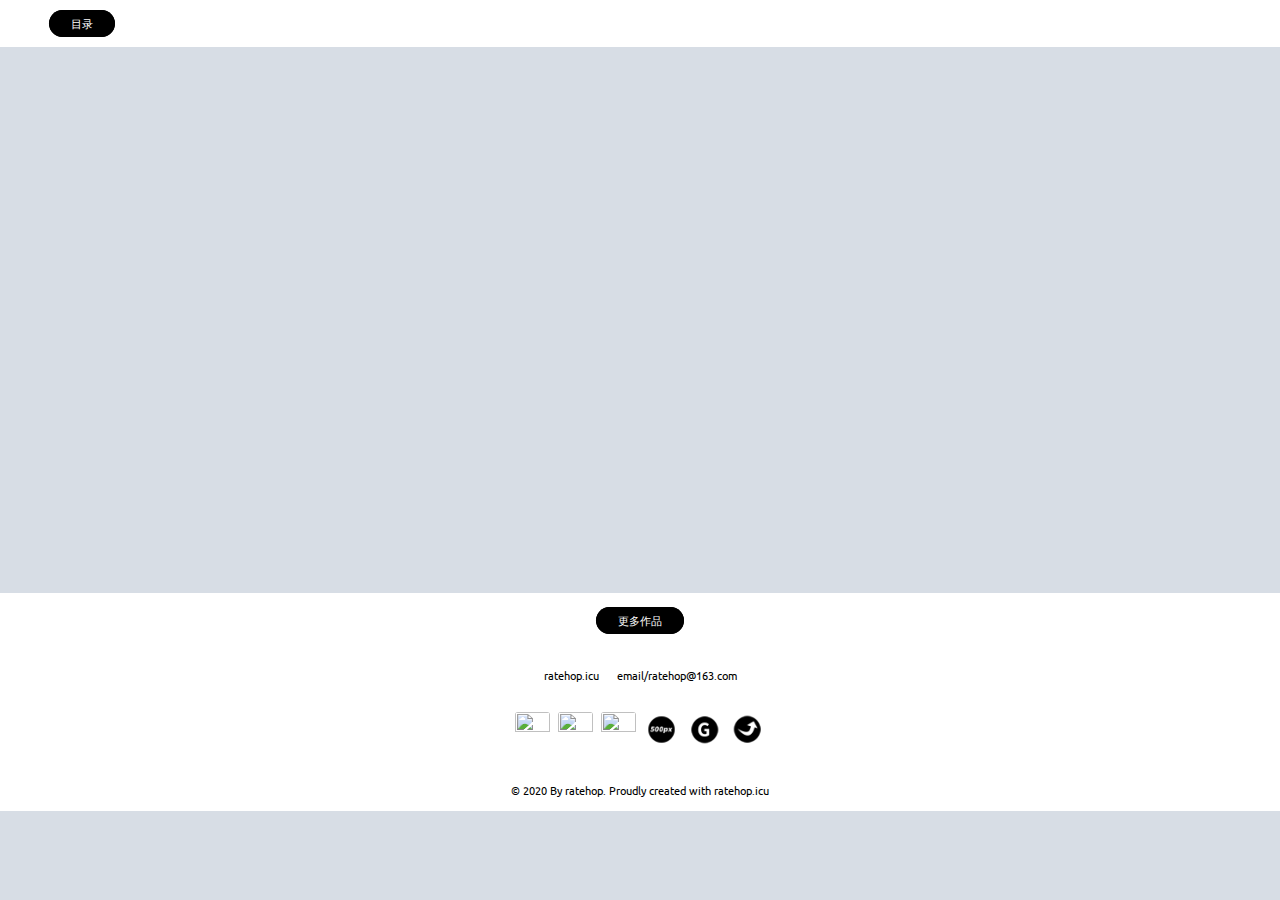
==== index.html @ 1c000b9e "SDA1" ====
<!DOCTYPE html><html xmlns="http://www.w3.org/1999/xhtml" xmlns:v="urn:schemas-microsoft-com:vml" xmlns:o="urn:schemas-microsoft-com:office:office"><head>
        <title>
          
        </title>
        <!--[if !mso]><!-- -->
        <meta http-equiv="X-UA-Compatible" content="IE=edge">
        <!--<![endif]-->
        <meta http-equiv="Content-Type" content="text/html; charset=UTF-8">
        <meta name="viewport" content="width=device-width, initial-scale=1">
        <style type="text/css">
          #outlook a { padding:0; }
          .ReadMsgBody { width:100%; }
          .ExternalClass { width:100%; }
          .ExternalClass * { line-height:100%; }
          body { margin:0;padding:0;-webkit-text-size-adjust:100%;-ms-text-size-adjust:100%; }
          table, td { border-collapse:collapse;mso-table-lspace:0pt;mso-table-rspace:0pt; }
          img { border:0;height:auto;line-height:100%; outline:none;text-decoration:none;-ms-interpolation-mode:bicubic; }
          p { display:block;margin:13px 0; }
        </style>
        <!--[if !mso]><!-->
        <style type="text/css">
          @media only screen and (max-width:480px) {
            @-ms-viewport { width:320px; }
            @viewport { width:320px; }
          }
        </style>
        <!--<![endif]-->
        <!--[if mso]>
        <xml>
        <o:OfficeDocumentSettings>
          <o:AllowPNG/>
          <o:PixelsPerInch>96</o:PixelsPerInch>
        </o:OfficeDocumentSettings>
        </xml>
        <![endif]-->
        <!--[if lte mso 11]>
        <style type="text/css">
          .outlook-group-fix { width:100% !important; }
        </style>
        <![endif]-->
        
      <!--[if !mso]><!-->
        <link href="https://fonts.googleapis.com/css?family=Ubuntu:300,400,500,700" rel="stylesheet" type="text/css">
        <style type="text/css">
          @import url(https://fonts.googleapis.com/css?family=Ubuntu:300,400,500,700);
        </style>
      <!--<![endif]-->

    
        
    <style type="text/css">
      @media only screen and (min-width:480px) {
        .mj-column-per-100 { width:100% !important; max-width: 100%; }
      }
    </style>
    
  
        <style type="text/css">
        
        
        </style>
        <style type="text/css">.hide_on_mobile { display: none !important;} 
        @media only screen and (min-width: 480px) { .hide_on_mobile { display: block !important;} }
        .hide_section_on_mobile { display: none !important;} 
        @media only screen and (min-width: 480px) { .hide_section_on_mobile { display: table !important;} }
        .hide_on_desktop { display: block !important;} 
        @media only screen and (min-width: 480px) { .hide_on_desktop { display: none !important;} }
        .hide_section_on_desktop { display: table !important;} 
        @media only screen and (min-width: 480px) { .hide_section_on_desktop { display: none !important;} }
        [owa] .mj-column-per-100 {
            width: 100%!important;
          }
          [owa] .mj-column-per-50 {
            width: 50%!important;
          }
          [owa] .mj-column-per-33 {
            width: 33.333333333333336%!important;
          }
          p {
              margin: 0px;
          }
          @media only print and (min-width:480px) {
            .mj-column-per-100 { width:100%!important; }
            .mj-column-per-40 { width:40%!important; }
            .mj-column-per-60 { width:60%!important; }
            .mj-column-per-50 { width: 50%!important; }
            mj-column-per-33 { width: 33.333333333333336%!important; }
            }</style>
        
      </head>
      <body style="background-color:#d7dde5;">
        
        
      <div style="background-color:#d7dde5;">
        
      <table align="center" border="0" cellpadding="0" cellspacing="0" role="presentation" style="background:#FFFFFF;background-color:#FFFFFF;width:100%;">
        <tbody>
          <tr>
            <td>
              
        
      <!--[if mso | IE]>
      <table
         align="center" border="0" cellpadding="0" cellspacing="0" class="" style="width:1200px;" width="1200"
      >
        <tr>
          <td style="line-height:0px;font-size:0px;mso-line-height-rule:exactly;">
      <![endif]-->
    
        
      <div style="Margin:0px auto;max-width:1200px;">
        
        <table align="center" border="0" cellpadding="0" cellspacing="0" role="presentation" style="width:100%;">
          <tbody>
            <tr>
              <td style="border:0px #000000 solid;direction:ltr;font-size:0px;padding:1px 0px 1px 0px;text-align:center;vertical-align:top;">
                <!--[if mso | IE]>
                  <table role="presentation" border="0" cellpadding="0" cellspacing="0">
                
        <tr>
      
            <td
               class="" style="vertical-align:top;width:1200px;"
            >
          <![endif]-->
            
      <div class="mj-column-per-100 outlook-group-fix" style="font-size:13px;text-align:left;direction:ltr;display:inline-block;vertical-align:top;width:100%;">
        
      <table border="0" cellpadding="0" cellspacing="0" role="presentation" width="100%">
        <tbody>
          <tr>
            <td style="border-radius:30px;vertical-align:top;padding:9px 9px 9px 9px;">
              
      <table border="0" cellpadding="0" cellspacing="0" role="presentation" style width="100%">
        
            <tbody><tr>
              <td align="left" vertical-align="middle" style="font-size:0px;padding:0px;word-break:break-word;">
                
      <table border="0" cellpadding="0" cellspacing="0" role="presentation" style="border-collapse:separate;width:auto;line-height:100%;">
        <tbody><tr>
          <td align="center" bgcolor="#000000" role="presentation" style="border:0px #000 solid;border-radius:18px;cursor:auto;mso-padding-alt:8px 22px 8px 22px;background:#000000;" valign="middle">
            <a href="http://ratehop.icu/index2" style="display:inline-block;background:#000000;color:#ffffff;font-family:Ubuntu, Helvetica, Arial, sans-serif, Helvetica, Arial, sans-serif;font-size:11px;font-weight:normal;line-height:100%;Margin:0;text-decoration:none;text-transform:none;padding:8px 22px 8px 22px;mso-padding-alt:0px;border-radius:18px;" target="_blank">
              <div>&#x76EE;&#x5F55;</div>
            </a>
          </td>
        </tr>
      </tbody></table>
    
              </td>
            </tr>
          
      </tbody></table>
    
            </td>
          </tr>
        </tbody>
      </table>
    
      </div>
    
          <!--[if mso | IE]>
            </td>
          
        </tr>
      
                  </table>
                <![endif]-->
              </td>
            </tr>
          </tbody>
        </table>
        
      </div>
    
        
      <!--[if mso | IE]>
          </td>
        </tr>
      </table>
      <![endif]-->
    
      
            </td>
          </tr>
        </tbody>
      </table>
    
      <table align="center" background="./images/DSC02423.jpg" border="0" cellpadding="0" cellspacing="0" role="presentation" style="background:url(https://storage.googleapis.com/topolio16590/plugin-assets/6320/16590/DSC02423.jpg) top center / cover no-repeat;width:100%;">
        <tbody>
          <tr>
            <td>
              
      <!--[if mso | IE]>
        <v:rect  style="mso-width-percent:1000;" xmlns:v="urn:schemas-microsoft-com:vml" fill="true" stroke="false">
        <v:fill  origin="0.5, 0" position="0.5, 0" src="https://storage.googleapis.com/topolio16590/plugin-assets/6320/16590/DSC02423.jpg" type="tile" />
        <v:textbox style="mso-fit-shape-to-text:true" inset="0,0,0,0">
      
      <table
         align="center" border="0" cellpadding="0" cellspacing="0" class="" style="width:1200px;" width="1200"
      >
        <tr>
          <td style="line-height:0px;font-size:0px;mso-line-height-rule:exactly;">
      <![endif]-->
    
        
      <div style="Margin:0px auto;max-width:1200px;">
        <div style="line-height:0;font-size:0;">
        <table align="center" border="0" cellpadding="0" cellspacing="0" role="presentation" style="width:100%;">
          <tbody>
            <tr>
              <td style="direction:ltr;font-size:0px;padding:1px 0px 1px 0px;text-align:center;vertical-align:middle;">
                <!--[if mso | IE]>
                  <table role="presentation" border="0" cellpadding="0" cellspacing="0">
                
        <tr>
      
            <td
               class="" style="vertical-align:middle;width:1200px;"
            >
          <![endif]-->
            
      <div class="mj-column-per-100 outlook-group-fix" style="font-size:13px;text-align:left;direction:ltr;display:inline-block;vertical-align:middle;width:100%;">
        
      <table border="0" cellpadding="0" cellspacing="0" role="presentation" style="vertical-align:middle;" width="100%">
        
            <tbody><tr>
              <td align="center" style="font-size:0px;padding:0px 0px 0px 0px;word-break:break-word;">
                
      <div style="font-family:Ubuntu, Helvetica, Arial, sans-serif;font-size:14px;line-height:1.5;text-align:center;color:#45474e;">
        <h1 style="line-height: 100%;"></h1>

<p></p>
      </div>
    
              </td>
            </tr>
          
            <tr>
              <td style="font-size:0px;word-break:break-word;">
                
      
    <!--[if mso | IE]>
    
        <table role="presentation" border="0" cellpadding="0" cellspacing="0"><tr><td height="50" style="vertical-align:top;height:50px;">
      
    <![endif]-->
  
      <div style="height:50px;">
        &#xA0;
      </div>
      
    <!--[if mso | IE]>
    
        </td></tr></table>
      
    <![endif]-->
  
    
              </td>
            </tr>
          
            <tr>
              <td style="font-size:0px;word-break:break-word;">
                
      
    <!--[if mso | IE]>
    
        <table role="presentation" border="0" cellpadding="0" cellspacing="0"><tr><td height="50" style="vertical-align:top;height:50px;">
      
    <![endif]-->
  
      <div style="height:50px;">
        &#xA0;
      </div>
      
    <!--[if mso | IE]>
    
        </td></tr></table>
      
    <![endif]-->
  
    
              </td>
            </tr>
          
            <tr>
              <td style="font-size:0px;word-break:break-word;">
                
      
    <!--[if mso | IE]>
    
        <table role="presentation" border="0" cellpadding="0" cellspacing="0"><tr><td height="100" style="vertical-align:top;height:100px;">
      
    <![endif]-->
  
      <div style="height:100px;">
        &#xA0;
      </div>
      
    <!--[if mso | IE]>
    
        </td></tr></table>
      
    <![endif]-->
  
    
              </td>
            </tr>
          
            <tr>
              <td style="font-size:0px;word-break:break-word;">
                
      
    <!--[if mso | IE]>
    
        <table role="presentation" border="0" cellpadding="0" cellspacing="0"><tr><td height="100" style="vertical-align:top;height:100px;">
      
    <![endif]-->
  
      <div style="height:100px;">
        &#xA0;
      </div>
      
    <!--[if mso | IE]>
    
        </td></tr></table>
      
    <![endif]-->
  
    
              </td>
            </tr>
          
            <tr>
              <td style="font-size:0px;word-break:break-word;">
                
      
    <!--[if mso | IE]>
    
        <table role="presentation" border="0" cellpadding="0" cellspacing="0"><tr><td height="75" style="vertical-align:top;height:75px;">
      
    <![endif]-->
  
      <div style="height:75px;">
        &#xA0;
      </div>
      
    <!--[if mso | IE]>
    
        </td></tr></table>
      
    <![endif]-->
  
    
              </td>
            </tr>
          
            <tr>
              <td style="font-size:0px;word-break:break-word;">
                
      
    <!--[if mso | IE]>
    
        <table role="presentation" border="0" cellpadding="0" cellspacing="0"><tr><td height="100" style="vertical-align:top;height:100px;">
      
    <![endif]-->
  
      <div style="height:100px;">
        &#xA0;
      </div>
      
    <!--[if mso | IE]>
    
        </td></tr></table>
      
    <![endif]-->
  
    
              </td>
            </tr>
          
            <tr>
              <td style="font-size:0px;word-break:break-word;">
                
      
    <!--[if mso | IE]>
    
        <table role="presentation" border="0" cellpadding="0" cellspacing="0"><tr><td height="50" style="vertical-align:top;height:50px;">
      
    <![endif]-->
  
      <div style="height:50px;">
        &#xA0;
      </div>
      
    <!--[if mso | IE]>
    
        </td></tr></table>
      
    <![endif]-->
  
    
              </td>
            </tr>
          
      </tbody></table>
    
      </div>
    
          <!--[if mso | IE]>
            </td>
          
        </tr>
      
                  </table>
                <![endif]-->
              </td>
            </tr>
          </tbody>
        </table>
        </div>
      </div>
    
        
      <!--[if mso | IE]>
          </td>
        </tr>
      </table>
      
        </v:textbox>
      </v:rect>
    <![endif]-->
    
            </td>
          </tr>
        </tbody>
      </table>
    
      <table align="center" border="0" cellpadding="0" cellspacing="0" role="presentation" style="background:#FFFFFF;background-color:#FFFFFF;width:100%;">
        <tbody>
          <tr>
            <td>
              
        
      <!--[if mso | IE]>
      <table
         align="center" border="0" cellpadding="0" cellspacing="0" class="" style="width:1200px;" width="1200"
      >
        <tr>
          <td style="line-height:0px;font-size:0px;mso-line-height-rule:exactly;">
      <![endif]-->
    
        
      <div style="Margin:0px auto;max-width:1200px;">
        
        <table align="center" border="0" cellpadding="0" cellspacing="0" role="presentation" style="width:100%;">
          <tbody>
            <tr>
              <td style="direction:ltr;font-size:0px;padding:9px 0px 9px 0px;text-align:center;vertical-align:top;">
                <!--[if mso | IE]>
                  <table role="presentation" border="0" cellpadding="0" cellspacing="0">
                
        <tr>
      
            <td
               class="" style="vertical-align:top;width:1200px;"
            >
          <![endif]-->
            
      <div class="mj-column-per-100 outlook-group-fix" style="font-size:13px;text-align:left;direction:ltr;display:inline-block;vertical-align:top;width:100%;">
        
      <table border="0" cellpadding="0" cellspacing="0" role="presentation" style="vertical-align:top;" width="100%">
        
            <tbody><tr>
              <td style="font-size:0px;word-break:break-word;">
                
      
    <!--[if mso | IE]>
    
        <table role="presentation" border="0" cellpadding="0" cellspacing="0"><tr><td height="5" style="vertical-align:top;height:5px;">
      
    <![endif]-->
  
      <div style="height:5px;">
        &#xA0;
      </div>
      
    <!--[if mso | IE]>
    
        </td></tr></table>
      
    <![endif]-->
  
    
              </td>
            </tr>
          
            <tr>
              <td align="center" vertical-align="middle" style="font-size:0px;padding:0px;word-break:break-word;">
                
      <table border="0" cellpadding="0" cellspacing="0" role="presentation" style="border-collapse:separate;line-height:100%;">
        <tbody><tr>
          <td align="center" bgcolor="#000000" role="presentation" style="border:0px solid #000;border-radius:24px;cursor:auto;mso-padding-alt:8px 22px 8px 22px;background:#000000;" valign="middle">
            <a href="http://ratehop.icu/index3" style="display:inline-block;background:#000000;color:#ffffff;font-family:Ubuntu, Helvetica, Arial, sans-serif, Helvetica, Arial, sans-serif;font-size:11px;font-weight:normal;line-height:100%;Margin:0;text-decoration:none;text-transform:none;padding:8px 22px 8px 22px;mso-padding-alt:0px;border-radius:24px;" target="_blank">
              <div>&#x66F4;&#x591A;&#x4F5C;&#x54C1;</div>
            </a>
          </td>
        </tr>
      </tbody></table>
    
              </td>
            </tr>
          
      </tbody></table>
    
      </div>
    
          <!--[if mso | IE]>
            </td>
          
        </tr>
      
                  </table>
                <![endif]-->
              </td>
            </tr>
          </tbody>
        </table>
        
      </div>
    
        
      <!--[if mso | IE]>
          </td>
        </tr>
      </table>
      <![endif]-->
    
      
            </td>
          </tr>
        </tbody>
      </table>
    
      <table align="center" border="0" cellpadding="0" cellspacing="0" role="presentation" style="background:#FFFFFF;background-color:#FFFFFF;width:100%;">
        <tbody>
          <tr>
            <td>
              
        
      <!--[if mso | IE]>
      <table
         align="center" border="0" cellpadding="0" cellspacing="0" class="" style="width:1200px;" width="1200"
      >
        <tr>
          <td style="line-height:0px;font-size:0px;mso-line-height-rule:exactly;">
      <![endif]-->
    
        
      <div style="Margin:0px auto;max-width:1200px;">
        
        <table align="center" border="0" cellpadding="0" cellspacing="0" role="presentation" style="width:100%;">
          <tbody>
            <tr>
              <td style="direction:ltr;font-size:0px;padding:9px 0px 9px 0px;text-align:center;vertical-align:top;">
                <!--[if mso | IE]>
                  <table role="presentation" border="0" cellpadding="0" cellspacing="0">
                
        <tr>
      
            <td
               class="" style="vertical-align:top;width:1200px;"
            >
          <![endif]-->
            
      <div class="mj-column-per-100 outlook-group-fix" style="font-size:13px;text-align:left;direction:ltr;display:inline-block;vertical-align:top;width:100%;">
        
      <table border="0" cellpadding="0" cellspacing="0" role="presentation" style="vertical-align:top;" width="100%">
        
            <tbody><tr>
              <td align="left" style="font-size:0px;padding:15px 15px 15px 15px;word-break:break-word;">
                
      <div style="font-family:Ubuntu, Helvetica, Arial, sans-serif;font-size:11px;line-height:1.5;text-align:left;color:#000000;">
        <p style="text-align: center;">ratehop.icu &#xA0; &#xA0; &#xA0;email/ratehop@163.com</p>
      </div>
    
              </td>
            </tr>
          
            <tr>
              <td align="center" style="font-size:0px;padding:10px 10px 10px 10px;word-break:break-word;">
                
      
     <!--[if mso | IE]>
      <table
         align="center" border="0" cellpadding="0" cellspacing="0" role="presentation"
      >
        <tr>
      
              <td>
            <![endif]-->
              <table align="center" border="0" cellpadding="0" cellspacing="0" role="presentation" style="float:none;display:inline-table;">
                
      <tbody><tr>
        <td style="padding:4px;">
          <table border="0" cellpadding="0" cellspacing="0" role="presentation" style="background:transparent;border-radius:3px;width:35px;">
            <tbody><tr>
              <td style="font-size:0;height:35px;vertical-align:middle;width:35px;">
                <a href="https://www.facebook.com/sharer/sharer.php?u=https://www.facebook.com/profile.php?id=100007880193149" target="_blank">
                    <img height="35" src="https://s3-eu-west-1.amazonaws.com/ecomail-assets/editor/social-icos/ikony-black/simpleblack/facebook.png" style="border-radius:3px;display:block;" width="35">
                  </a>
                </td>
              </tr>
          </tbody></table>
        </td>
        
      </tr>
    
              </tbody></table>
            <!--[if mso | IE]>
              </td>
            
              <td>
            <![endif]-->
              <table align="center" border="0" cellpadding="0" cellspacing="0" role="presentation" style="float:none;display:inline-table;">
                
      <tbody><tr>
        <td style="padding:4px;">
          <table border="0" cellpadding="0" cellspacing="0" role="presentation" style="background:transparent;border-radius:3px;width:35px;">
            <tbody><tr>
              <td style="font-size:0;height:35px;vertical-align:middle;width:35px;">
                <a href="https://twitter.com/home?status=https://twitter.com/ratehop" target="_blank">
                    <img height="35" src="https://s3-eu-west-1.amazonaws.com/ecomail-assets/editor/social-icos/ikony-black/simpleblack/twitter.png" style="border-radius:3px;display:block;" width="35">
                  </a>
                </td>
              </tr>
          </tbody></table>
        </td>
        
      </tr>
    
              </tbody></table>
            <!--[if mso | IE]>
              </td>
            
              <td>
            <![endif]-->
              <table align="center" border="0" cellpadding="0" cellspacing="0" role="presentation" style="float:none;display:inline-table;">
                
      <tbody><tr>
        <td style="padding:4px;">
          <table border="0" cellpadding="0" cellspacing="0" role="presentation" style="background:transparent;border-radius:3px;width:35px;">
            <tbody><tr>
              <td style="font-size:0;height:35px;vertical-align:middle;width:35px;">
                <a href="https://www.instagram.com/sm.ratehop/" target="_blank">
                    <img height="35" src="https://s3-eu-west-1.amazonaws.com/ecomail-assets/editor/social-icos/ikony-black/simpleblack/instagram.png" style="border-radius:3px;display:block;" width="35">
                  </a>
                </td>
              </tr>
          </tbody></table>
        </td>
        
      </tr>
    
              </tbody></table>
            <!--[if mso | IE]>
              </td>
            
              <td>
            <![endif]-->
              <table align="center" border="0" cellpadding="0" cellspacing="0" role="presentation" style="float:none;display:inline-table;">
                
      <tbody><tr>
        <td style="padding:4px;">
          <table border="0" cellpadding="0" cellspacing="0" role="presentation" style="background:transparent;border-radius:3px;width:35px;">
            <tbody><tr>
              <td style="font-size:0;height:35px;vertical-align:middle;width:35px;">
                <a href="https://500px.com.cn/ratehop" target="_blank">
                    <img height="35" src="./images/23png.png" style="border-radius:3px;display:block;" width="35">
                  </a>
                </td>
              </tr>
          </tbody></table>
        </td>
        
      </tr>
    
              </tbody></table>
            <!--[if mso | IE]>
              </td>
            
              <td>
            <![endif]-->
              <table align="center" border="0" cellpadding="0" cellspacing="0" role="presentation" style="float:none;display:inline-table;">
                
      <tbody><tr>
        <td style="padding:4px;">
          <table border="0" cellpadding="0" cellspacing="0" role="presentation" style="background:transparent;border-radius:3px;width:35px;">
            <tbody><tr>
              <td style="font-size:0;height:35px;vertical-align:middle;width:35px;">
                <a href="http://ratehop.icu/index4" target="_blank">
                    <img height="35" src="./images/1232323.png" style="border-radius:3px;display:block;" width="35">
                  </a>
                </td>
              </tr>
          </tbody></table>
        </td>
        
      </tr>
    
              </tbody></table>
            <!--[if mso | IE]>
              </td>
            
              <td>
            <![endif]-->
              <table align="center" border="0" cellpadding="0" cellspacing="0" role="presentation" style="float:none;display:inline-table;">
                
      <tbody><tr>
        <td style="padding:4px;">
          <table border="0" cellpadding="0" cellspacing="0" role="presentation" style="background:transparent;border-radius:3px;width:35px;">
            <tbody><tr>
              <td style="font-size:0;height:35px;vertical-align:middle;width:35px;">
                <a href="http://ratehop.icu" target="_blank">
                    <img height="35" src="./images/fast1.png" style="border-radius:3px;display:block;" width="35">
                  </a>
                </td>
              </tr>
          </tbody></table>
        </td>
        
      </tr>
    
              </tbody></table>
            <!--[if mso | IE]>
              </td>
            
          </tr>
        </table>
      <![endif]-->
    
    
              </td>
            </tr>
          
      </tbody></table>
    
      </div>
    
          <!--[if mso | IE]>
            </td>
          
        </tr>
      
                  </table>
                <![endif]-->
              </td>
            </tr>
          </tbody>
        </table>
        
      </div>
    
        
      <!--[if mso | IE]>
          </td>
        </tr>
      </table>
      <![endif]-->
    
      
            </td>
          </tr>
        </tbody>
      </table>
    
      <table align="center" border="0" cellpadding="0" cellspacing="0" role="presentation" style="background:#FFFFFF;background-color:#FFFFFF;width:100%;">
        <tbody>
          <tr>
            <td>
              
        
      <!--[if mso | IE]>
      <table
         align="center" border="0" cellpadding="0" cellspacing="0" class="" style="width:1200px;" width="1200"
      >
        <tr>
          <td style="line-height:0px;font-size:0px;mso-line-height-rule:exactly;">
      <![endif]-->
    
        
      <div style="Margin:0px auto;max-width:1200px;">
        
        <table align="center" border="0" cellpadding="0" cellspacing="0" role="presentation" style="width:100%;">
          <tbody>
            <tr>
              <td style="direction:ltr;font-size:0px;padding:0px 0px 0px 0px;text-align:center;vertical-align:top;">
                <!--[if mso | IE]>
                  <table role="presentation" border="0" cellpadding="0" cellspacing="0">
                
        <tr>
      
            <td
               class="" style="vertical-align:middle;width:1200px;"
            >
          <![endif]-->
            
      <div class="mj-column-per-100 outlook-group-fix" style="font-size:13px;text-align:left;direction:ltr;display:inline-block;vertical-align:middle;width:100%;">
        
      <table border="0" cellpadding="0" cellspacing="0" role="presentation" style="vertical-align:middle;" width="100%">
        
            <tbody><tr>
              <td align="center" style="font-size:0px;padding:12px 0px 12px 0px;word-break:break-word;">
                
      <div style="font-family:Ubuntu, Helvetica, Arial, sans-serif;font-size:11px;line-height:1.5;text-align:center;color:#000000;">
        <p style="font-size: 11px;">&#xA9; 2020 By ratehop. Proudly created with ratehop.icu</p>
      </div>
    
              </td>
            </tr>
          
      </tbody></table>
    
      </div>
    
          <!--[if mso | IE]>
            </td>
          
        </tr>
      
                  </table>
                <![endif]-->
              </td>
            </tr>
          </tbody>
        </table>
        
      </div>
    
        
      <!--[if mso | IE]>
          </td>
        </tr>
      </table>
      <![endif]-->
    
      
            </td>
          </tr>
        </tbody>
      </table>
    
      </div>
    
      
    
  </body></html>
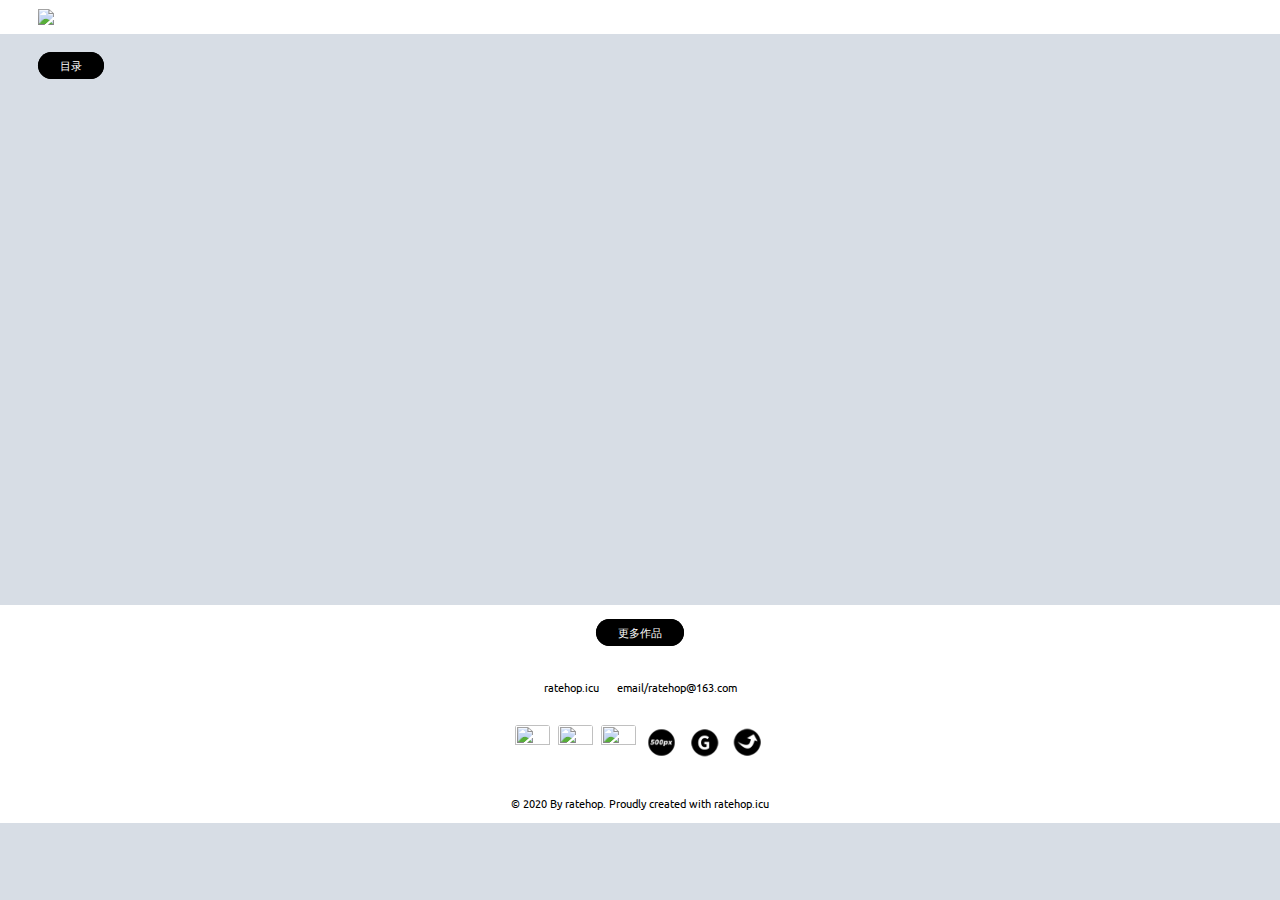
==== commit e6b2ea22: "3345" ====
--- a/index.html
+++ b/index.html
@@ -58,6 +58,12 @@
         <style type="text/css">
         
         
+
+    @media only screen and (max-width:480px) {
+      table.full-width-mobile { width: 100% !important; }
+      td.full-width-mobile { width: auto !important; }
+    }
+  
         </style>
         <style type="text/css">.hide_on_mobile { display: none !important;} 
         @media only screen and (min-width: 480px) { .hide_on_mobile { display: block !important;} }
@@ -101,60 +107,56 @@
         
       <!--[if mso | IE]>
       <table
-         align="center" border="0" cellpadding="0" cellspacing="0" class="" style="width:1200px;" width="1200"
+         align="center" border="0" cellpadding="0" cellspacing="0" class="" style="width:1205px;" width="1205"
       >
         <tr>
           <td style="line-height:0px;font-size:0px;mso-line-height-rule:exactly;">
       <![endif]-->
     
         
-      <div style="Margin:0px auto;max-width:1200px;">
+      <div style="Margin:0px auto;max-width:1205px;">
         
         <table align="center" border="0" cellpadding="0" cellspacing="0" role="presentation" style="width:100%;">
           <tbody>
             <tr>
-              <td style="border:0px #000000 solid;direction:ltr;font-size:0px;padding:1px 0px 1px 0px;text-align:center;vertical-align:top;">
+              <td style="direction:ltr;font-size:0px;padding:9px 0px 9px 0px;text-align:center;vertical-align:top;">
                 <!--[if mso | IE]>
                   <table role="presentation" border="0" cellpadding="0" cellspacing="0">
                 
         <tr>
       
             <td
-               class="" style="vertical-align:top;width:1200px;"
+               class="" style="vertical-align:top;width:1205px;"
             >
           <![endif]-->
             
       <div class="mj-column-per-100 outlook-group-fix" style="font-size:13px;text-align:left;direction:ltr;display:inline-block;vertical-align:top;width:100%;">
         
-      <table border="0" cellpadding="0" cellspacing="0" role="presentation" width="100%">
+      <table border="0" cellpadding="0" cellspacing="0" role="presentation" style="vertical-align:top;" width="100%">
+        
+            <tbody><tr>
+              <td align="left" style="font-size:0px;padding:0px;word-break:break-word;">
+                
+      <table border="0" cellpadding="0" cellspacing="0" role="presentation" style="border-collapse:collapse;border-spacing:0px;">
         <tbody>
           <tr>
-            <td style="border-radius:30px;vertical-align:top;padding:9px 9px 9px 9px;">
+            <td style="width:36px;">
               
-      <table border="0" cellpadding="0" cellspacing="0" role="presentation" style width="100%">
-        
-            <tbody><tr>
-              <td align="left" vertical-align="middle" style="font-size:0px;padding:0px;word-break:break-word;">
-                
-      <table border="0" cellpadding="0" cellspacing="0" role="presentation" style="border-collapse:separate;width:auto;line-height:100%;">
-        <tbody><tr>
-          <td align="center" bgcolor="#000000" role="presentation" style="border:0px #000 solid;border-radius:18px;cursor:auto;mso-padding-alt:8px 22px 8px 22px;background:#000000;" valign="middle">
-            <a href="http://ratehop.icu/index2" style="display:inline-block;background:#000000;color:#ffffff;font-family:Ubuntu, Helvetica, Arial, sans-serif, Helvetica, Arial, sans-serif;font-size:11px;font-weight:normal;line-height:100%;Margin:0;text-decoration:none;text-transform:none;padding:8px 22px 8px 22px;mso-padding-alt:0px;border-radius:18px;" target="_blank">
-              <div>&#x76EE;&#x5F55;</div>
-            </a>
-          </td>
-        </tr>
-      </tbody></table>
-    
-              </td>
-            </tr>
-          
-      </tbody></table>
-    
+        <a href="http://ratehop.icu/index5" target="_blank">
+          
+      <img height="auto" src="./images/logo%E6%91%84%E5%BD%B1.png" style="border:0;display:block;outline:none;text-decoration:none;height:auto;width:100%;font-size:13px;" width="36">
+    
+        </a>
+      
             </td>
           </tr>
         </tbody>
       </table>
+    
+              </td>
+            </tr>
+          
+      </tbody></table>
     
       </div>
     
@@ -196,14 +198,14 @@
         <v:textbox style="mso-fit-shape-to-text:true" inset="0,0,0,0">
       
       <table
-         align="center" border="0" cellpadding="0" cellspacing="0" class="" style="width:1200px;" width="1200"
+         align="center" border="0" cellpadding="0" cellspacing="0" class="" style="width:1205px;" width="1205"
       >
         <tr>
           <td style="line-height:0px;font-size:0px;mso-line-height-rule:exactly;">
       <![endif]-->
     
         
-      <div style="Margin:0px auto;max-width:1200px;">
+      <div style="Margin:0px auto;max-width:1205px;">
         <div style="line-height:0;font-size:0;">
         <table align="center" border="0" cellpadding="0" cellspacing="0" role="presentation" style="width:100%;">
           <tbody>
@@ -215,7 +217,7 @@
         <tr>
       
             <td
-               class="" style="vertical-align:middle;width:1200px;"
+               class="" style="vertical-align:middle;width:1205px;"
             >
           <![endif]-->
             
@@ -224,13 +226,41 @@
       <table border="0" cellpadding="0" cellspacing="0" role="presentation" style="vertical-align:middle;" width="100%">
         
             <tbody><tr>
-              <td align="center" style="font-size:0px;padding:0px 0px 0px 0px;word-break:break-word;">
-                
-      <div style="font-family:Ubuntu, Helvetica, Arial, sans-serif;font-size:14px;line-height:1.5;text-align:center;color:#45474e;">
-        <h1 style="line-height: 100%;"></h1>
-
-<p></p>
-      </div>
+              <td style="font-size:0px;word-break:break-word;">
+                
+      
+    <!--[if mso | IE]>
+    
+        <table role="presentation" border="0" cellpadding="0" cellspacing="0"><tr><td height="17" style="vertical-align:top;height:17px;">
+      
+    <![endif]-->
+  
+      <div style="height:17px;">
+        &#xA0;
+      </div>
+      
+    <!--[if mso | IE]>
+    
+        </td></tr></table>
+      
+    <![endif]-->
+  
+    
+              </td>
+            </tr>
+          
+            <tr>
+              <td align="left" vertical-align="middle" style="font-size:0px;padding:0px;word-break:break-word;">
+                
+      <table border="0" cellpadding="0" cellspacing="0" role="presentation" style="border-collapse:separate;width:auto;line-height:100%;">
+        <tbody><tr>
+          <td align="center" bgcolor="#000000" role="presentation" style="border:0px #000 solid;border-radius:18px;cursor:auto;mso-padding-alt:8px 22px 8px 22px;background:#000000;" valign="middle">
+            <a href="http://ratehop.icu/index2" style="display:inline-block;background:#000000;color:#FFFFFF;font-family:Ubuntu, Helvetica, Arial, sans-serif, Helvetica, Arial, sans-serif;font-size:11px;font-weight:normal;line-height:100%;Margin:0;text-decoration:none;text-transform:none;padding:8px 22px 8px 22px;mso-padding-alt:0px;border-radius:18px;" target="_blank">
+              <div>&#x76EE;&#x5F55;</div>
+            </a>
+          </td>
+        </tr>
+      </tbody></table>
     
               </td>
             </tr>
@@ -444,14 +474,14 @@
         
       <!--[if mso | IE]>
       <table
-         align="center" border="0" cellpadding="0" cellspacing="0" class="" style="width:1200px;" width="1200"
+         align="center" border="0" cellpadding="0" cellspacing="0" class="" style="width:1205px;" width="1205"
       >
         <tr>
           <td style="line-height:0px;font-size:0px;mso-line-height-rule:exactly;">
       <![endif]-->
     
         
-      <div style="Margin:0px auto;max-width:1200px;">
+      <div style="Margin:0px auto;max-width:1205px;">
         
         <table align="center" border="0" cellpadding="0" cellspacing="0" role="presentation" style="width:100%;">
           <tbody>
@@ -463,7 +493,7 @@
         <tr>
       
             <td
-               class="" style="vertical-align:top;width:1200px;"
+               class="" style="vertical-align:top;width:1205px;"
             >
           <![endif]-->
             
@@ -550,14 +580,14 @@
         
       <!--[if mso | IE]>
       <table
-         align="center" border="0" cellpadding="0" cellspacing="0" class="" style="width:1200px;" width="1200"
+         align="center" border="0" cellpadding="0" cellspacing="0" class="" style="width:1205px;" width="1205"
       >
         <tr>
           <td style="line-height:0px;font-size:0px;mso-line-height-rule:exactly;">
       <![endif]-->
     
         
-      <div style="Margin:0px auto;max-width:1200px;">
+      <div style="Margin:0px auto;max-width:1205px;">
         
         <table align="center" border="0" cellpadding="0" cellspacing="0" role="presentation" style="width:100%;">
           <tbody>
@@ -569,7 +599,7 @@
         <tr>
       
             <td
-               class="" style="vertical-align:top;width:1200px;"
+               class="" style="vertical-align:top;width:1205px;"
             >
           <![endif]-->
             
@@ -782,14 +812,14 @@
         
       <!--[if mso | IE]>
       <table
-         align="center" border="0" cellpadding="0" cellspacing="0" class="" style="width:1200px;" width="1200"
+         align="center" border="0" cellpadding="0" cellspacing="0" class="" style="width:1205px;" width="1205"
       >
         <tr>
           <td style="line-height:0px;font-size:0px;mso-line-height-rule:exactly;">
       <![endif]-->
     
         
-      <div style="Margin:0px auto;max-width:1200px;">
+      <div style="Margin:0px auto;max-width:1205px;">
         
         <table align="center" border="0" cellpadding="0" cellspacing="0" role="presentation" style="width:100%;">
           <tbody>
@@ -801,7 +831,7 @@
         <tr>
       
             <td
-               class="" style="vertical-align:middle;width:1200px;"
+               class="" style="vertical-align:middle;width:1205px;"
             >
           <![endif]-->
             
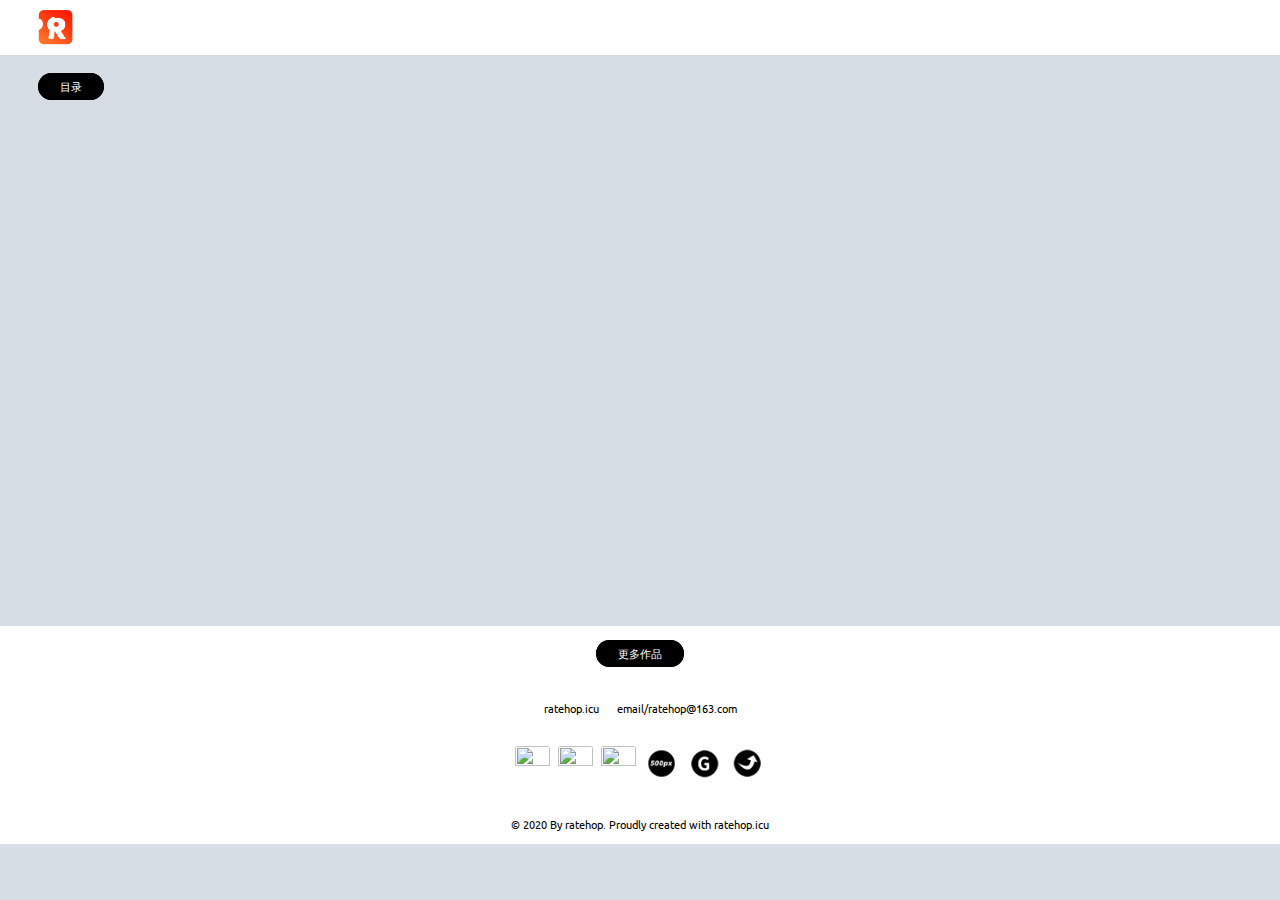
==== commit b17bab3b: "aaaaa" ====
--- a/index.html
+++ b/index.html
@@ -144,7 +144,7 @@
               
         <a href="http://ratehop.icu/index5" target="_blank">
           
-      <img height="auto" src="./images/logo%E6%91%84%E5%BD%B1.png" style="border:0;display:block;outline:none;text-decoration:none;height:auto;width:100%;font-size:13px;" width="36">
+      <img height="auto" src="./images/fuck1.png" style="border:0;display:block;outline:none;text-decoration:none;height:auto;width:100%;font-size:13px;" width="36">
     
         </a>
       
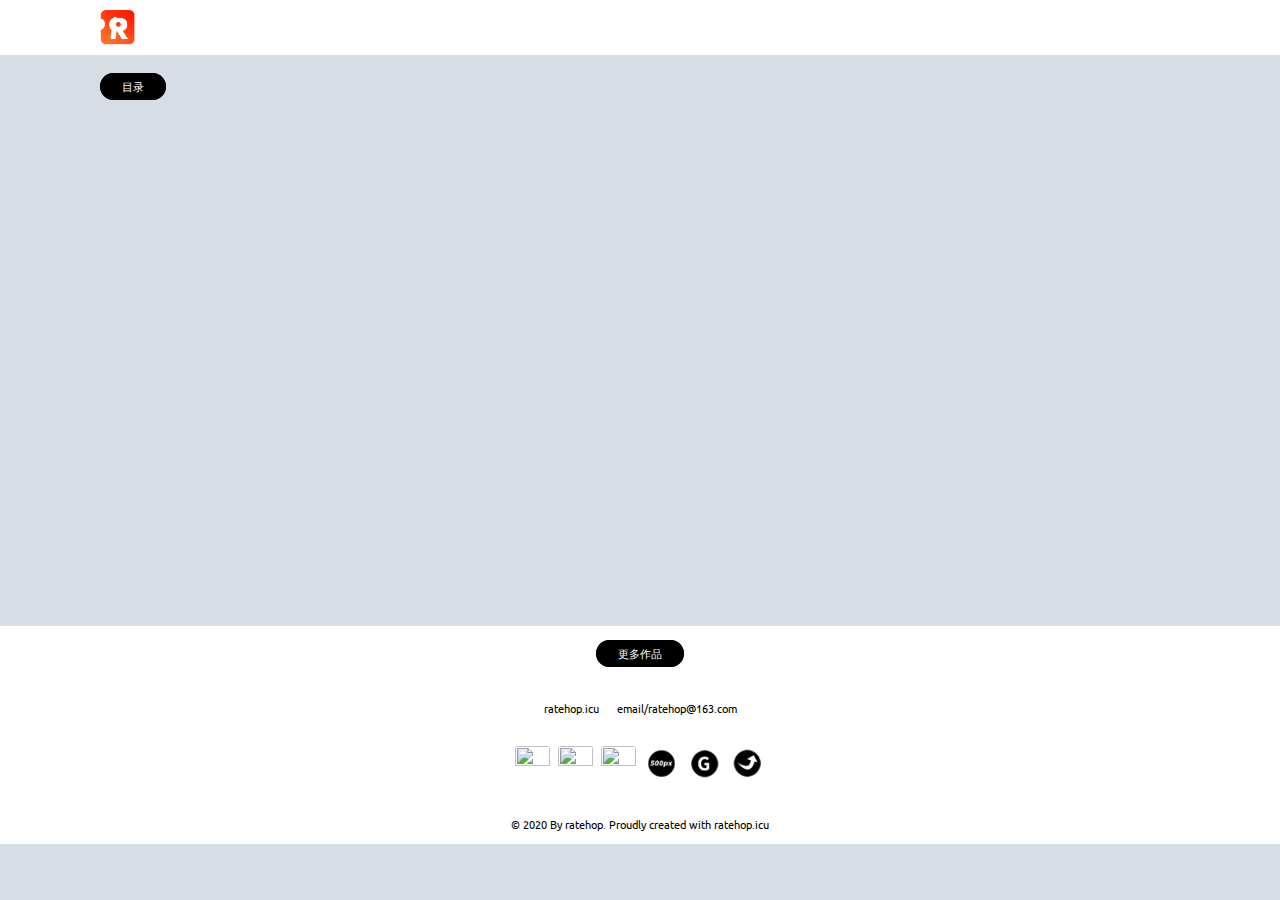
==== commit 433e987d: "123a" ====
--- a/index.html
+++ b/index.html
@@ -107,14 +107,14 @@
         
       <!--[if mso | IE]>
       <table
-         align="center" border="0" cellpadding="0" cellspacing="0" class="" style="width:1205px;" width="1205"
+         align="center" border="0" cellpadding="0" cellspacing="0" class="" style="width:1080px;" width="1080"
       >
         <tr>
           <td style="line-height:0px;font-size:0px;mso-line-height-rule:exactly;">
       <![endif]-->
     
         
-      <div style="Margin:0px auto;max-width:1205px;">
+      <div style="Margin:0px auto;max-width:1080px;">
         
         <table align="center" border="0" cellpadding="0" cellspacing="0" role="presentation" style="width:100%;">
           <tbody>
@@ -126,7 +126,7 @@
         <tr>
       
             <td
-               class="" style="vertical-align:top;width:1205px;"
+               class="" style="vertical-align:top;width:1080px;"
             >
           <![endif]-->
             
@@ -198,14 +198,14 @@
         <v:textbox style="mso-fit-shape-to-text:true" inset="0,0,0,0">
       
       <table
-         align="center" border="0" cellpadding="0" cellspacing="0" class="" style="width:1205px;" width="1205"
+         align="center" border="0" cellpadding="0" cellspacing="0" class="" style="width:1080px;" width="1080"
       >
         <tr>
           <td style="line-height:0px;font-size:0px;mso-line-height-rule:exactly;">
       <![endif]-->
     
         
-      <div style="Margin:0px auto;max-width:1205px;">
+      <div style="Margin:0px auto;max-width:1080px;">
         <div style="line-height:0;font-size:0;">
         <table align="center" border="0" cellpadding="0" cellspacing="0" role="presentation" style="width:100%;">
           <tbody>
@@ -217,7 +217,7 @@
         <tr>
       
             <td
-               class="" style="vertical-align:middle;width:1205px;"
+               class="" style="vertical-align:middle;width:1080px;"
             >
           <![endif]-->
             
@@ -474,14 +474,14 @@
         
       <!--[if mso | IE]>
       <table
-         align="center" border="0" cellpadding="0" cellspacing="0" class="" style="width:1205px;" width="1205"
+         align="center" border="0" cellpadding="0" cellspacing="0" class="" style="width:1080px;" width="1080"
       >
         <tr>
           <td style="line-height:0px;font-size:0px;mso-line-height-rule:exactly;">
       <![endif]-->
     
         
-      <div style="Margin:0px auto;max-width:1205px;">
+      <div style="Margin:0px auto;max-width:1080px;">
         
         <table align="center" border="0" cellpadding="0" cellspacing="0" role="presentation" style="width:100%;">
           <tbody>
@@ -493,7 +493,7 @@
         <tr>
       
             <td
-               class="" style="vertical-align:top;width:1205px;"
+               class="" style="vertical-align:top;width:1080px;"
             >
           <![endif]-->
             
@@ -580,14 +580,14 @@
         
       <!--[if mso | IE]>
       <table
-         align="center" border="0" cellpadding="0" cellspacing="0" class="" style="width:1205px;" width="1205"
+         align="center" border="0" cellpadding="0" cellspacing="0" class="" style="width:1080px;" width="1080"
       >
         <tr>
           <td style="line-height:0px;font-size:0px;mso-line-height-rule:exactly;">
       <![endif]-->
     
         
-      <div style="Margin:0px auto;max-width:1205px;">
+      <div style="Margin:0px auto;max-width:1080px;">
         
         <table align="center" border="0" cellpadding="0" cellspacing="0" role="presentation" style="width:100%;">
           <tbody>
@@ -599,7 +599,7 @@
         <tr>
       
             <td
-               class="" style="vertical-align:top;width:1205px;"
+               class="" style="vertical-align:top;width:1080px;"
             >
           <![endif]-->
             
@@ -812,14 +812,14 @@
         
       <!--[if mso | IE]>
       <table
-         align="center" border="0" cellpadding="0" cellspacing="0" class="" style="width:1205px;" width="1205"
+         align="center" border="0" cellpadding="0" cellspacing="0" class="" style="width:1080px;" width="1080"
       >
         <tr>
           <td style="line-height:0px;font-size:0px;mso-line-height-rule:exactly;">
       <![endif]-->
     
         
-      <div style="Margin:0px auto;max-width:1205px;">
+      <div style="Margin:0px auto;max-width:1080px;">
         
         <table align="center" border="0" cellpadding="0" cellspacing="0" role="presentation" style="width:100%;">
           <tbody>
@@ -831,7 +831,7 @@
         <tr>
       
             <td
-               class="" style="vertical-align:middle;width:1205px;"
+               class="" style="vertical-align:middle;width:1080px;"
             >
           <![endif]-->
             
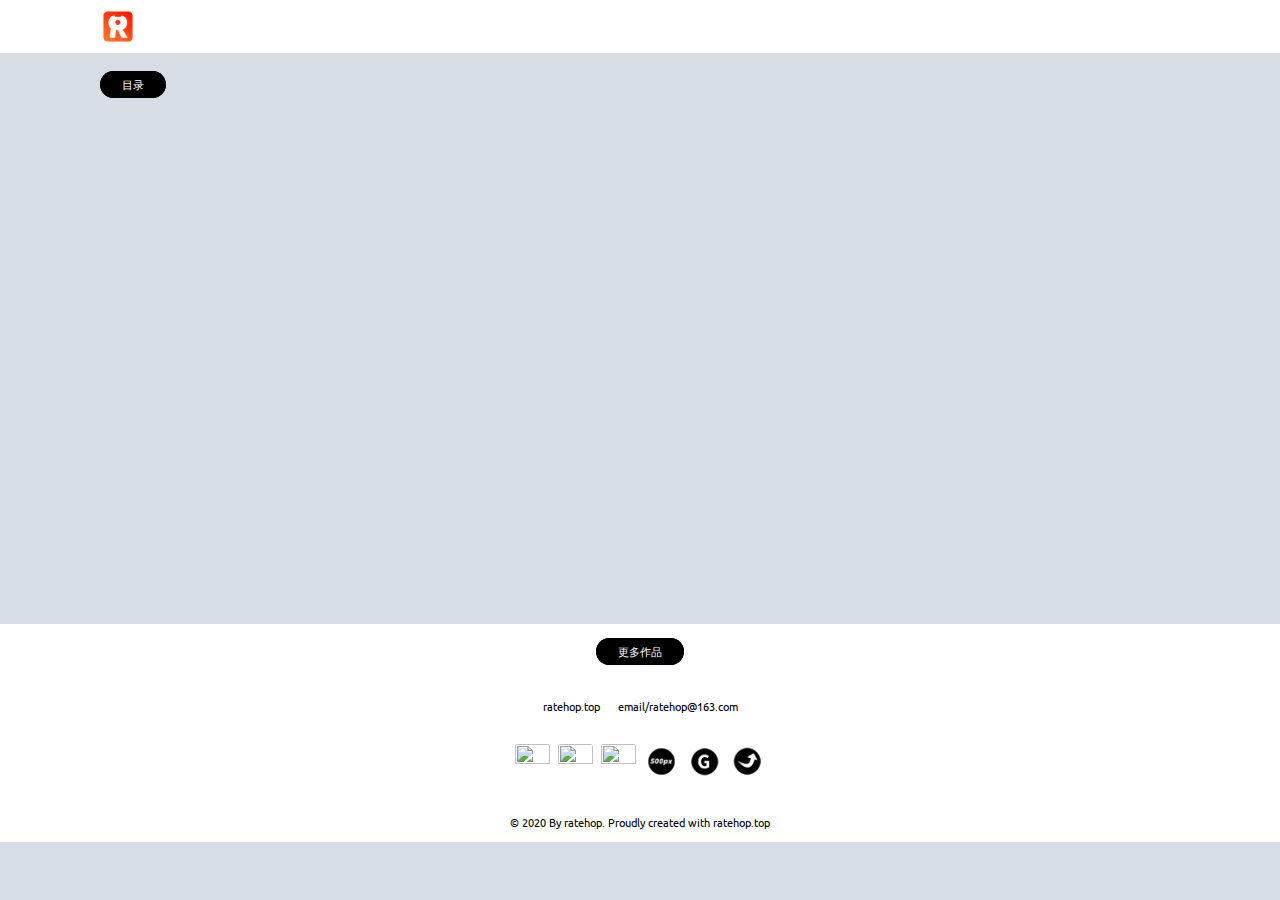
==== commit 3d9075df: "Update index.html" ====
--- a/index.html
+++ b/index.html
@@ -142,7 +142,7 @@
           <tr>
             <td style="width:36px;">
               
-        <a href="http://ratehop.icu/index5" target="_blank">
+        <a href="http://ratehop.top/index5" target="_top">
           
       <img height="auto" src="./images/fuck1.png" style="border:0;display:block;outline:none;text-decoration:none;height:auto;width:100%;font-size:13px;" width="36">
     
@@ -255,7 +255,7 @@
       <table border="0" cellpadding="0" cellspacing="0" role="presentation" style="border-collapse:separate;width:auto;line-height:100%;">
         <tbody><tr>
           <td align="center" bgcolor="#000000" role="presentation" style="border:0px #000 solid;border-radius:18px;cursor:auto;mso-padding-alt:8px 22px 8px 22px;background:#000000;" valign="middle">
-            <a href="http://ratehop.icu/index2" style="display:inline-block;background:#000000;color:#FFFFFF;font-family:Ubuntu, Helvetica, Arial, sans-serif, Helvetica, Arial, sans-serif;font-size:11px;font-weight:normal;line-height:100%;Margin:0;text-decoration:none;text-transform:none;padding:8px 22px 8px 22px;mso-padding-alt:0px;border-radius:18px;" target="_blank">
+            <a href="http://ratehop.top/index2" style="display:inline-block;background:#000000;color:#FFFFFF;font-family:Ubuntu, Helvetica, Arial, sans-serif, Helvetica, Arial, sans-serif;font-size:11px;font-weight:normal;line-height:100%;Margin:0;text-decoration:none;text-transform:none;padding:8px 22px 8px 22px;mso-padding-alt:0px;border-radius:18px;" target="_top">
               <div>&#x76EE;&#x5F55;</div>
             </a>
           </td>
@@ -531,7 +531,7 @@
       <table border="0" cellpadding="0" cellspacing="0" role="presentation" style="border-collapse:separate;line-height:100%;">
         <tbody><tr>
           <td align="center" bgcolor="#000000" role="presentation" style="border:0px solid #000;border-radius:24px;cursor:auto;mso-padding-alt:8px 22px 8px 22px;background:#000000;" valign="middle">
-            <a href="http://ratehop.icu/index3" style="display:inline-block;background:#000000;color:#ffffff;font-family:Ubuntu, Helvetica, Arial, sans-serif, Helvetica, Arial, sans-serif;font-size:11px;font-weight:normal;line-height:100%;Margin:0;text-decoration:none;text-transform:none;padding:8px 22px 8px 22px;mso-padding-alt:0px;border-radius:24px;" target="_blank">
+            <a href="http://ratehop.top/index3" style="display:inline-block;background:#000000;color:#ffffff;font-family:Ubuntu, Helvetica, Arial, sans-serif, Helvetica, Arial, sans-serif;font-size:11px;font-weight:normal;line-height:100%;Margin:0;text-decoration:none;text-transform:none;padding:8px 22px 8px 22px;mso-padding-alt:0px;border-radius:24px;" target="_top">
               <div>&#x66F4;&#x591A;&#x4F5C;&#x54C1;</div>
             </a>
           </td>
@@ -611,7 +611,7 @@
               <td align="left" style="font-size:0px;padding:15px 15px 15px 15px;word-break:break-word;">
                 
       <div style="font-family:Ubuntu, Helvetica, Arial, sans-serif;font-size:11px;line-height:1.5;text-align:left;color:#000000;">
-        <p style="text-align: center;">ratehop.icu &#xA0; &#xA0; &#xA0;email/ratehop@163.com</p>
+        <p style="text-align: center;">ratehop.top &#xA0; &#xA0; &#xA0;email/ratehop@163.com</p>
       </div>
     
               </td>
@@ -636,7 +636,7 @@
           <table border="0" cellpadding="0" cellspacing="0" role="presentation" style="background:transparent;border-radius:3px;width:35px;">
             <tbody><tr>
               <td style="font-size:0;height:35px;vertical-align:middle;width:35px;">
-                <a href="https://www.facebook.com/sharer/sharer.php?u=https://www.facebook.com/profile.php?id=100007880193149" target="_blank">
+                <a href="https://www.facebook.com/sharer/sharer.php?u=https://www.facebook.com/profile.php?id=100007880193149" target="_top">
                     <img height="35" src="https://s3-eu-west-1.amazonaws.com/ecomail-assets/editor/social-icos/ikony-black/simpleblack/facebook.png" style="border-radius:3px;display:block;" width="35">
                   </a>
                 </td>
@@ -659,7 +659,7 @@
           <table border="0" cellpadding="0" cellspacing="0" role="presentation" style="background:transparent;border-radius:3px;width:35px;">
             <tbody><tr>
               <td style="font-size:0;height:35px;vertical-align:middle;width:35px;">
-                <a href="https://twitter.com/home?status=https://twitter.com/ratehop" target="_blank">
+                <a href="https://twitter.com/home?status=https://twitter.com/ratehop" target="_top">
                     <img height="35" src="https://s3-eu-west-1.amazonaws.com/ecomail-assets/editor/social-icos/ikony-black/simpleblack/twitter.png" style="border-radius:3px;display:block;" width="35">
                   </a>
                 </td>
@@ -682,7 +682,7 @@
           <table border="0" cellpadding="0" cellspacing="0" role="presentation" style="background:transparent;border-radius:3px;width:35px;">
             <tbody><tr>
               <td style="font-size:0;height:35px;vertical-align:middle;width:35px;">
-                <a href="https://www.instagram.com/sm.ratehop/" target="_blank">
+                <a href="https://www.instagram.com/sm.ratehop/" target="_top">
                     <img height="35" src="https://s3-eu-west-1.amazonaws.com/ecomail-assets/editor/social-icos/ikony-black/simpleblack/instagram.png" style="border-radius:3px;display:block;" width="35">
                   </a>
                 </td>
@@ -705,7 +705,7 @@
           <table border="0" cellpadding="0" cellspacing="0" role="presentation" style="background:transparent;border-radius:3px;width:35px;">
             <tbody><tr>
               <td style="font-size:0;height:35px;vertical-align:middle;width:35px;">
-                <a href="https://500px.com.cn/ratehop" target="_blank">
+                <a href="https://500px.com.cn/ratehop" target="_top">
                     <img height="35" src="./images/23png.png" style="border-radius:3px;display:block;" width="35">
                   </a>
                 </td>
@@ -728,7 +728,7 @@
           <table border="0" cellpadding="0" cellspacing="0" role="presentation" style="background:transparent;border-radius:3px;width:35px;">
             <tbody><tr>
               <td style="font-size:0;height:35px;vertical-align:middle;width:35px;">
-                <a href="http://ratehop.icu/index4" target="_blank">
+                <a href="http://ratehop.top/index4" target="_top">
                     <img height="35" src="./images/1232323.png" style="border-radius:3px;display:block;" width="35">
                   </a>
                 </td>
@@ -751,7 +751,7 @@
           <table border="0" cellpadding="0" cellspacing="0" role="presentation" style="background:transparent;border-radius:3px;width:35px;">
             <tbody><tr>
               <td style="font-size:0;height:35px;vertical-align:middle;width:35px;">
-                <a href="http://ratehop.icu" target="_blank">
+                <a href="http://ratehop.top" target="_top">
                     <img height="35" src="./images/fast1.png" style="border-radius:3px;display:block;" width="35">
                   </a>
                 </td>
@@ -843,7 +843,7 @@
               <td align="center" style="font-size:0px;padding:12px 0px 12px 0px;word-break:break-word;">
                 
       <div style="font-family:Ubuntu, Helvetica, Arial, sans-serif;font-size:11px;line-height:1.5;text-align:center;color:#000000;">
-        <p style="font-size: 11px;">&#xA9; 2020 By ratehop. Proudly created with ratehop.icu</p>
+        <p style="font-size: 11px;">&#xA9; 2020 By ratehop. Proudly created with ratehop.top</p>
       </div>
     
               </td>
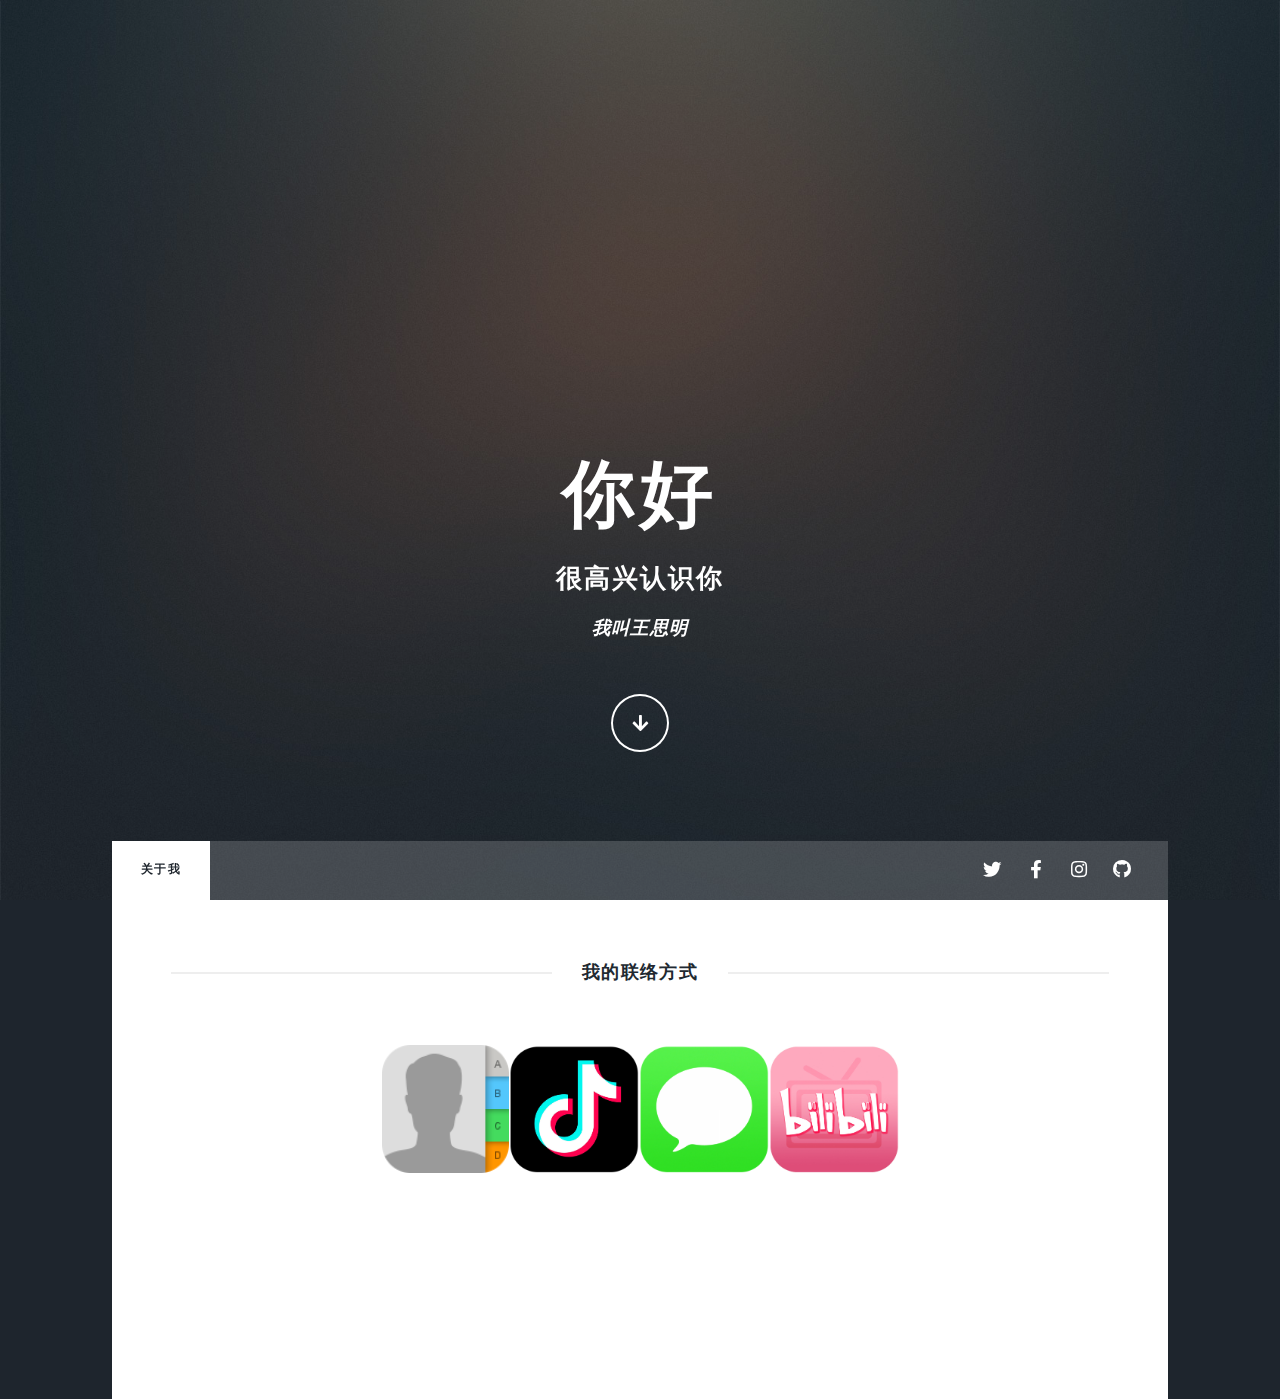
==== commit 6996e2f6: "23" ====
--- a/index.html
+++ b/index.html
@@ -1,887 +1,70 @@
-<!DOCTYPE html><html xmlns="http://www.w3.org/1999/xhtml" xmlns:v="urn:schemas-microsoft-com:vml" xmlns:o="urn:schemas-microsoft-com:office:office"><head>
-        <title>
-          
-        </title>
-        <!--[if !mso]><!-- -->
-        <meta http-equiv="X-UA-Compatible" content="IE=edge">
-        <!--<![endif]-->
-        <meta http-equiv="Content-Type" content="text/html; charset=UTF-8">
-        <meta name="viewport" content="width=device-width, initial-scale=1">
-        <style type="text/css">
-          #outlook a { padding:0; }
-          .ReadMsgBody { width:100%; }
-          .ExternalClass { width:100%; }
-          .ExternalClass * { line-height:100%; }
-          body { margin:0;padding:0;-webkit-text-size-adjust:100%;-ms-text-size-adjust:100%; }
-          table, td { border-collapse:collapse;mso-table-lspace:0pt;mso-table-rspace:0pt; }
-          img { border:0;height:auto;line-height:100%; outline:none;text-decoration:none;-ms-interpolation-mode:bicubic; }
-          p { display:block;margin:13px 0; }
-        </style>
-        <!--[if !mso]><!-->
-        <style type="text/css">
-          @media only screen and (max-width:480px) {
-            @-ms-viewport { width:320px; }
-            @viewport { width:320px; }
-          }
-        </style>
-        <!--<![endif]-->
-        <!--[if mso]>
-        <xml>
-        <o:OfficeDocumentSettings>
-          <o:AllowPNG/>
-          <o:PixelsPerInch>96</o:PixelsPerInch>
-        </o:OfficeDocumentSettings>
-        </xml>
-        <![endif]-->
-        <!--[if lte mso 11]>
-        <style type="text/css">
-          .outlook-group-fix { width:100% !important; }
-        </style>
-        <![endif]-->
-        
-      <!--[if !mso]><!-->
-        <link href="https://fonts.googleapis.com/css?family=Ubuntu:300,400,500,700" rel="stylesheet" type="text/css">
-        <style type="text/css">
-          @import url(https://fonts.googleapis.com/css?family=Ubuntu:300,400,500,700);
-        </style>
-      <!--<![endif]-->
+<!DOCTYPE HTML>
+<!--
+	Massively by HTML5 UP
+	html5up.net | @ajlkn
+	Free for personal and commercial use under the CCA 3.0 license (html5up.net/license)
+-->
+<html>
+	<head>
+		<title>ratehop</title>
+		<meta charset="utf-8" />
+		<meta name="viewport" content="width=device-width, initial-scale=1, user-scalable=no" />
+		<link rel="stylesheet" href="assets/css/main.css" />
+		<noscript><link rel="stylesheet" href="assets/css/noscript.css" /></noscript>
+	</head>
+	<body class="is-preload">
 
-    
-        
-    <style type="text/css">
-      @media only screen and (min-width:480px) {
-        .mj-column-per-100 { width:100% !important; max-width: 100%; }
-      }
-    </style>
-    
-  
-        <style type="text/css">
-        
-        
+		<!-- Wrapper -->
+			<div id="wrapper" class="fade-in">
 
-    @media only screen and (max-width:480px) {
-      table.full-width-mobile { width: 100% !important; }
-      td.full-width-mobile { width: auto !important; }
-    }
-  
-        </style>
-        <style type="text/css">.hide_on_mobile { display: none !important;} 
-        @media only screen and (min-width: 480px) { .hide_on_mobile { display: block !important;} }
-        .hide_section_on_mobile { display: none !important;} 
-        @media only screen and (min-width: 480px) { .hide_section_on_mobile { display: table !important;} }
-        .hide_on_desktop { display: block !important;} 
-        @media only screen and (min-width: 480px) { .hide_on_desktop { display: none !important;} }
-        .hide_section_on_desktop { display: table !important;} 
-        @media only screen and (min-width: 480px) { .hide_section_on_desktop { display: none !important;} }
-        [owa] .mj-column-per-100 {
-            width: 100%!important;
-          }
-          [owa] .mj-column-per-50 {
-            width: 50%!important;
-          }
-          [owa] .mj-column-per-33 {
-            width: 33.333333333333336%!important;
-          }
-          p {
-              margin: 0px;
-          }
-          @media only print and (min-width:480px) {
-            .mj-column-per-100 { width:100%!important; }
-            .mj-column-per-40 { width:40%!important; }
-            .mj-column-per-60 { width:60%!important; }
-            .mj-column-per-50 { width: 50%!important; }
-            mj-column-per-33 { width: 33.333333333333336%!important; }
-            }</style>
-        
-      </head>
-      <body style="background-color:#d7dde5;">
-        
-        
-      <div style="background-color:#d7dde5;">
-        
-      <table align="center" border="0" cellpadding="0" cellspacing="0" role="presentation" style="background:#FFFFFF;background-color:#FFFFFF;width:100%;">
-        <tbody>
-          <tr>
-            <td>
-              
-        
-      <!--[if mso | IE]>
-      <table
-         align="center" border="0" cellpadding="0" cellspacing="0" class="" style="width:1080px;" width="1080"
-      >
-        <tr>
-          <td style="line-height:0px;font-size:0px;mso-line-height-rule:exactly;">
-      <![endif]-->
-    
-        
-      <div style="Margin:0px auto;max-width:1080px;">
-        
-        <table align="center" border="0" cellpadding="0" cellspacing="0" role="presentation" style="width:100%;">
-          <tbody>
-            <tr>
-              <td style="direction:ltr;font-size:0px;padding:9px 0px 9px 0px;text-align:center;vertical-align:top;">
-                <!--[if mso | IE]>
-                  <table role="presentation" border="0" cellpadding="0" cellspacing="0">
-                
-        <tr>
-      
-            <td
-               class="" style="vertical-align:top;width:1080px;"
-            >
-          <![endif]-->
-            
-      <div class="mj-column-per-100 outlook-group-fix" style="font-size:13px;text-align:left;direction:ltr;display:inline-block;vertical-align:top;width:100%;">
-        
-      <table border="0" cellpadding="0" cellspacing="0" role="presentation" style="vertical-align:top;" width="100%">
-        
-            <tbody><tr>
-              <td align="left" style="font-size:0px;padding:0px;word-break:break-word;">
-                
-      <table border="0" cellpadding="0" cellspacing="0" role="presentation" style="border-collapse:collapse;border-spacing:0px;">
-        <tbody>
-          <tr>
-            <td style="width:36px;">
-              
-        <a href="http://ratehop.top/index5" target="_top">
-          
-      <img height="auto" src="./images/fuck1.png" style="border:0;display:block;outline:none;text-decoration:none;height:auto;width:100%;font-size:13px;" width="36">
-    
-        </a>
-      
-            </td>
-          </tr>
-        </tbody>
-      </table>
-    
-              </td>
-            </tr>
-          
-      </tbody></table>
-    
-      </div>
-    
-          <!--[if mso | IE]>
-            </td>
-          
-        </tr>
-      
-                  </table>
-                <![endif]-->
-              </td>
-            </tr>
-          </tbody>
-        </table>
-        
-      </div>
-    
-        
-      <!--[if mso | IE]>
-          </td>
-        </tr>
-      </table>
-      <![endif]-->
-    
-      
-            </td>
-          </tr>
-        </tbody>
-      </table>
-    
-      <table align="center" background="./images/DSC02423.jpg" border="0" cellpadding="0" cellspacing="0" role="presentation" style="background:url(https://storage.googleapis.com/topolio16590/plugin-assets/6320/16590/DSC02423.jpg) top center / cover no-repeat;width:100%;">
-        <tbody>
-          <tr>
-            <td>
-              
-      <!--[if mso | IE]>
-        <v:rect  style="mso-width-percent:1000;" xmlns:v="urn:schemas-microsoft-com:vml" fill="true" stroke="false">
-        <v:fill  origin="0.5, 0" position="0.5, 0" src="https://storage.googleapis.com/topolio16590/plugin-assets/6320/16590/DSC02423.jpg" type="tile" />
-        <v:textbox style="mso-fit-shape-to-text:true" inset="0,0,0,0">
-      
-      <table
-         align="center" border="0" cellpadding="0" cellspacing="0" class="" style="width:1080px;" width="1080"
-      >
-        <tr>
-          <td style="line-height:0px;font-size:0px;mso-line-height-rule:exactly;">
-      <![endif]-->
-    
-        
-      <div style="Margin:0px auto;max-width:1080px;">
-        <div style="line-height:0;font-size:0;">
-        <table align="center" border="0" cellpadding="0" cellspacing="0" role="presentation" style="width:100%;">
-          <tbody>
-            <tr>
-              <td style="direction:ltr;font-size:0px;padding:1px 0px 1px 0px;text-align:center;vertical-align:middle;">
-                <!--[if mso | IE]>
-                  <table role="presentation" border="0" cellpadding="0" cellspacing="0">
-                
-        <tr>
-      
-            <td
-               class="" style="vertical-align:middle;width:1080px;"
-            >
-          <![endif]-->
-            
-      <div class="mj-column-per-100 outlook-group-fix" style="font-size:13px;text-align:left;direction:ltr;display:inline-block;vertical-align:middle;width:100%;">
-        
-      <table border="0" cellpadding="0" cellspacing="0" role="presentation" style="vertical-align:middle;" width="100%">
-        
-            <tbody><tr>
-              <td style="font-size:0px;word-break:break-word;">
-                
-      
-    <!--[if mso | IE]>
-    
-        <table role="presentation" border="0" cellpadding="0" cellspacing="0"><tr><td height="17" style="vertical-align:top;height:17px;">
-      
-    <![endif]-->
-  
-      <div style="height:17px;">
-        &#xA0;
-      </div>
-      
-    <!--[if mso | IE]>
-    
-        </td></tr></table>
-      
-    <![endif]-->
-  
-    
-              </td>
-            </tr>
-          
-            <tr>
-              <td align="left" vertical-align="middle" style="font-size:0px;padding:0px;word-break:break-word;">
-                
-      <table border="0" cellpadding="0" cellspacing="0" role="presentation" style="border-collapse:separate;width:auto;line-height:100%;">
-        <tbody><tr>
-          <td align="center" bgcolor="#000000" role="presentation" style="border:0px #000 solid;border-radius:18px;cursor:auto;mso-padding-alt:8px 22px 8px 22px;background:#000000;" valign="middle">
-            <a href="http://ratehop.top/index2" style="display:inline-block;background:#000000;color:#FFFFFF;font-family:Ubuntu, Helvetica, Arial, sans-serif, Helvetica, Arial, sans-serif;font-size:11px;font-weight:normal;line-height:100%;Margin:0;text-decoration:none;text-transform:none;padding:8px 22px 8px 22px;mso-padding-alt:0px;border-radius:18px;" target="_top">
-              <div>&#x76EE;&#x5F55;</div>
-            </a>
-          </td>
-        </tr>
-      </tbody></table>
-    
-              </td>
-            </tr>
-          
-            <tr>
-              <td style="font-size:0px;word-break:break-word;">
-                
-      
-    <!--[if mso | IE]>
-    
-        <table role="presentation" border="0" cellpadding="0" cellspacing="0"><tr><td height="50" style="vertical-align:top;height:50px;">
-      
-    <![endif]-->
-  
-      <div style="height:50px;">
-        &#xA0;
-      </div>
-      
-    <!--[if mso | IE]>
-    
-        </td></tr></table>
-      
-    <![endif]-->
-  
-    
-              </td>
-            </tr>
-          
-            <tr>
-              <td style="font-size:0px;word-break:break-word;">
-                
-      
-    <!--[if mso | IE]>
-    
-        <table role="presentation" border="0" cellpadding="0" cellspacing="0"><tr><td height="50" style="vertical-align:top;height:50px;">
-      
-    <![endif]-->
-  
-      <div style="height:50px;">
-        &#xA0;
-      </div>
-      
-    <!--[if mso | IE]>
-    
-        </td></tr></table>
-      
-    <![endif]-->
-  
-    
-              </td>
-            </tr>
-          
-            <tr>
-              <td style="font-size:0px;word-break:break-word;">
-                
-      
-    <!--[if mso | IE]>
-    
-        <table role="presentation" border="0" cellpadding="0" cellspacing="0"><tr><td height="100" style="vertical-align:top;height:100px;">
-      
-    <![endif]-->
-  
-      <div style="height:100px;">
-        &#xA0;
-      </div>
-      
-    <!--[if mso | IE]>
-    
-        </td></tr></table>
-      
-    <![endif]-->
-  
-    
-              </td>
-            </tr>
-          
-            <tr>
-              <td style="font-size:0px;word-break:break-word;">
-                
-      
-    <!--[if mso | IE]>
-    
-        <table role="presentation" border="0" cellpadding="0" cellspacing="0"><tr><td height="100" style="vertical-align:top;height:100px;">
-      
-    <![endif]-->
-  
-      <div style="height:100px;">
-        &#xA0;
-      </div>
-      
-    <!--[if mso | IE]>
-    
-        </td></tr></table>
-      
-    <![endif]-->
-  
-    
-              </td>
-            </tr>
-          
-            <tr>
-              <td style="font-size:0px;word-break:break-word;">
-                
-      
-    <!--[if mso | IE]>
-    
-        <table role="presentation" border="0" cellpadding="0" cellspacing="0"><tr><td height="75" style="vertical-align:top;height:75px;">
-      
-    <![endif]-->
-  
-      <div style="height:75px;">
-        &#xA0;
-      </div>
-      
-    <!--[if mso | IE]>
-    
-        </td></tr></table>
-      
-    <![endif]-->
-  
-    
-              </td>
-            </tr>
-          
-            <tr>
-              <td style="font-size:0px;word-break:break-word;">
-                
-      
-    <!--[if mso | IE]>
-    
-        <table role="presentation" border="0" cellpadding="0" cellspacing="0"><tr><td height="100" style="vertical-align:top;height:100px;">
-      
-    <![endif]-->
-  
-      <div style="height:100px;">
-        &#xA0;
-      </div>
-      
-    <!--[if mso | IE]>
-    
-        </td></tr></table>
-      
-    <![endif]-->
-  
-    
-              </td>
-            </tr>
-          
-            <tr>
-              <td style="font-size:0px;word-break:break-word;">
-                
-      
-    <!--[if mso | IE]>
-    
-        <table role="presentation" border="0" cellpadding="0" cellspacing="0"><tr><td height="50" style="vertical-align:top;height:50px;">
-      
-    <![endif]-->
-  
-      <div style="height:50px;">
-        &#xA0;
-      </div>
-      
-    <!--[if mso | IE]>
-    
-        </td></tr></table>
-      
-    <![endif]-->
-  
-    
-              </td>
-            </tr>
-          
-      </tbody></table>
-    
-      </div>
-    
-          <!--[if mso | IE]>
-            </td>
-          
-        </tr>
-      
-                  </table>
-                <![endif]-->
-              </td>
-            </tr>
-          </tbody>
-        </table>
-        </div>
-      </div>
-    
-        
-      <!--[if mso | IE]>
-          </td>
-        </tr>
-      </table>
-      
-        </v:textbox>
-      </v:rect>
-    <![endif]-->
-    
-            </td>
-          </tr>
-        </tbody>
-      </table>
-    
-      <table align="center" border="0" cellpadding="0" cellspacing="0" role="presentation" style="background:#FFFFFF;background-color:#FFFFFF;width:100%;">
-        <tbody>
-          <tr>
-            <td>
-              
-        
-      <!--[if mso | IE]>
-      <table
-         align="center" border="0" cellpadding="0" cellspacing="0" class="" style="width:1080px;" width="1080"
-      >
-        <tr>
-          <td style="line-height:0px;font-size:0px;mso-line-height-rule:exactly;">
-      <![endif]-->
-    
-        
-      <div style="Margin:0px auto;max-width:1080px;">
-        
-        <table align="center" border="0" cellpadding="0" cellspacing="0" role="presentation" style="width:100%;">
-          <tbody>
-            <tr>
-              <td style="direction:ltr;font-size:0px;padding:9px 0px 9px 0px;text-align:center;vertical-align:top;">
-                <!--[if mso | IE]>
-                  <table role="presentation" border="0" cellpadding="0" cellspacing="0">
-                
-        <tr>
-      
-            <td
-               class="" style="vertical-align:top;width:1080px;"
-            >
-          <![endif]-->
-            
-      <div class="mj-column-per-100 outlook-group-fix" style="font-size:13px;text-align:left;direction:ltr;display:inline-block;vertical-align:top;width:100%;">
-        
-      <table border="0" cellpadding="0" cellspacing="0" role="presentation" style="vertical-align:top;" width="100%">
-        
-            <tbody><tr>
-              <td style="font-size:0px;word-break:break-word;">
-                
-      
-    <!--[if mso | IE]>
-    
-        <table role="presentation" border="0" cellpadding="0" cellspacing="0"><tr><td height="5" style="vertical-align:top;height:5px;">
-      
-    <![endif]-->
-  
-      <div style="height:5px;">
-        &#xA0;
-      </div>
-      
-    <!--[if mso | IE]>
-    
-        </td></tr></table>
-      
-    <![endif]-->
-  
-    
-              </td>
-            </tr>
-          
-            <tr>
-              <td align="center" vertical-align="middle" style="font-size:0px;padding:0px;word-break:break-word;">
-                
-      <table border="0" cellpadding="0" cellspacing="0" role="presentation" style="border-collapse:separate;line-height:100%;">
-        <tbody><tr>
-          <td align="center" bgcolor="#000000" role="presentation" style="border:0px solid #000;border-radius:24px;cursor:auto;mso-padding-alt:8px 22px 8px 22px;background:#000000;" valign="middle">
-            <a href="http://ratehop.top/index3" style="display:inline-block;background:#000000;color:#ffffff;font-family:Ubuntu, Helvetica, Arial, sans-serif, Helvetica, Arial, sans-serif;font-size:11px;font-weight:normal;line-height:100%;Margin:0;text-decoration:none;text-transform:none;padding:8px 22px 8px 22px;mso-padding-alt:0px;border-radius:24px;" target="_top">
-              <div>&#x66F4;&#x591A;&#x4F5C;&#x54C1;</div>
-            </a>
-          </td>
-        </tr>
-      </tbody></table>
-    
-              </td>
-            </tr>
-          
-      </tbody></table>
-    
-      </div>
-    
-          <!--[if mso | IE]>
-            </td>
-          
-        </tr>
-      
-                  </table>
-                <![endif]-->
-              </td>
-            </tr>
-          </tbody>
-        </table>
-        
-      </div>
-    
-        
-      <!--[if mso | IE]>
-          </td>
-        </tr>
-      </table>
-      <![endif]-->
-    
-      
-            </td>
-          </tr>
-        </tbody>
-      </table>
-    
-      <table align="center" border="0" cellpadding="0" cellspacing="0" role="presentation" style="background:#FFFFFF;background-color:#FFFFFF;width:100%;">
-        <tbody>
-          <tr>
-            <td>
-              
-        
-      <!--[if mso | IE]>
-      <table
-         align="center" border="0" cellpadding="0" cellspacing="0" class="" style="width:1080px;" width="1080"
-      >
-        <tr>
-          <td style="line-height:0px;font-size:0px;mso-line-height-rule:exactly;">
-      <![endif]-->
-    
-        
-      <div style="Margin:0px auto;max-width:1080px;">
-        
-        <table align="center" border="0" cellpadding="0" cellspacing="0" role="presentation" style="width:100%;">
-          <tbody>
-            <tr>
-              <td style="direction:ltr;font-size:0px;padding:9px 0px 9px 0px;text-align:center;vertical-align:top;">
-                <!--[if mso | IE]>
-                  <table role="presentation" border="0" cellpadding="0" cellspacing="0">
-                
-        <tr>
-      
-            <td
-               class="" style="vertical-align:top;width:1080px;"
-            >
-          <![endif]-->
-            
-      <div class="mj-column-per-100 outlook-group-fix" style="font-size:13px;text-align:left;direction:ltr;display:inline-block;vertical-align:top;width:100%;">
-        
-      <table border="0" cellpadding="0" cellspacing="0" role="presentation" style="vertical-align:top;" width="100%">
-        
-            <tbody><tr>
-              <td align="left" style="font-size:0px;padding:15px 15px 15px 15px;word-break:break-word;">
-                
-      <div style="font-family:Ubuntu, Helvetica, Arial, sans-serif;font-size:11px;line-height:1.5;text-align:left;color:#000000;">
-        <p style="text-align: center;">ratehop.top &#xA0; &#xA0; &#xA0;email/ratehop@163.com</p>
-      </div>
-    
-              </td>
-            </tr>
-          
-            <tr>
-              <td align="center" style="font-size:0px;padding:10px 10px 10px 10px;word-break:break-word;">
-                
-      
-     <!--[if mso | IE]>
-      <table
-         align="center" border="0" cellpadding="0" cellspacing="0" role="presentation"
-      >
-        <tr>
-      
-              <td>
-            <![endif]-->
-              <table align="center" border="0" cellpadding="0" cellspacing="0" role="presentation" style="float:none;display:inline-table;">
-                
-      <tbody><tr>
-        <td style="padding:4px;">
-          <table border="0" cellpadding="0" cellspacing="0" role="presentation" style="background:transparent;border-radius:3px;width:35px;">
-            <tbody><tr>
-              <td style="font-size:0;height:35px;vertical-align:middle;width:35px;">
-                <a href="https://www.facebook.com/sharer/sharer.php?u=https://www.facebook.com/profile.php?id=100007880193149" target="_top">
-                    <img height="35" src="https://s3-eu-west-1.amazonaws.com/ecomail-assets/editor/social-icos/ikony-black/simpleblack/facebook.png" style="border-radius:3px;display:block;" width="35">
-                  </a>
-                </td>
-              </tr>
-          </tbody></table>
-        </td>
-        
-      </tr>
-    
-              </tbody></table>
-            <!--[if mso | IE]>
-              </td>
-            
-              <td>
-            <![endif]-->
-              <table align="center" border="0" cellpadding="0" cellspacing="0" role="presentation" style="float:none;display:inline-table;">
-                
-      <tbody><tr>
-        <td style="padding:4px;">
-          <table border="0" cellpadding="0" cellspacing="0" role="presentation" style="background:transparent;border-radius:3px;width:35px;">
-            <tbody><tr>
-              <td style="font-size:0;height:35px;vertical-align:middle;width:35px;">
-                <a href="https://twitter.com/home?status=https://twitter.com/ratehop" target="_top">
-                    <img height="35" src="https://s3-eu-west-1.amazonaws.com/ecomail-assets/editor/social-icos/ikony-black/simpleblack/twitter.png" style="border-radius:3px;display:block;" width="35">
-                  </a>
-                </td>
-              </tr>
-          </tbody></table>
-        </td>
-        
-      </tr>
-    
-              </tbody></table>
-            <!--[if mso | IE]>
-              </td>
-            
-              <td>
-            <![endif]-->
-              <table align="center" border="0" cellpadding="0" cellspacing="0" role="presentation" style="float:none;display:inline-table;">
-                
-      <tbody><tr>
-        <td style="padding:4px;">
-          <table border="0" cellpadding="0" cellspacing="0" role="presentation" style="background:transparent;border-radius:3px;width:35px;">
-            <tbody><tr>
-              <td style="font-size:0;height:35px;vertical-align:middle;width:35px;">
-                <a href="https://www.instagram.com/sm.ratehop/" target="_top">
-                    <img height="35" src="https://s3-eu-west-1.amazonaws.com/ecomail-assets/editor/social-icos/ikony-black/simpleblack/instagram.png" style="border-radius:3px;display:block;" width="35">
-                  </a>
-                </td>
-              </tr>
-          </tbody></table>
-        </td>
-        
-      </tr>
-    
-              </tbody></table>
-            <!--[if mso | IE]>
-              </td>
-            
-              <td>
-            <![endif]-->
-              <table align="center" border="0" cellpadding="0" cellspacing="0" role="presentation" style="float:none;display:inline-table;">
-                
-      <tbody><tr>
-        <td style="padding:4px;">
-          <table border="0" cellpadding="0" cellspacing="0" role="presentation" style="background:transparent;border-radius:3px;width:35px;">
-            <tbody><tr>
-              <td style="font-size:0;height:35px;vertical-align:middle;width:35px;">
-                <a href="https://500px.com.cn/ratehop" target="_top">
-                    <img height="35" src="./images/23png.png" style="border-radius:3px;display:block;" width="35">
-                  </a>
-                </td>
-              </tr>
-          </tbody></table>
-        </td>
-        
-      </tr>
-    
-              </tbody></table>
-            <!--[if mso | IE]>
-              </td>
-            
-              <td>
-            <![endif]-->
-              <table align="center" border="0" cellpadding="0" cellspacing="0" role="presentation" style="float:none;display:inline-table;">
-                
-      <tbody><tr>
-        <td style="padding:4px;">
-          <table border="0" cellpadding="0" cellspacing="0" role="presentation" style="background:transparent;border-radius:3px;width:35px;">
-            <tbody><tr>
-              <td style="font-size:0;height:35px;vertical-align:middle;width:35px;">
-                <a href="http://ratehop.top/index4" target="_top">
-                    <img height="35" src="./images/1232323.png" style="border-radius:3px;display:block;" width="35">
-                  </a>
-                </td>
-              </tr>
-          </tbody></table>
-        </td>
-        
-      </tr>
-    
-              </tbody></table>
-            <!--[if mso | IE]>
-              </td>
-            
-              <td>
-            <![endif]-->
-              <table align="center" border="0" cellpadding="0" cellspacing="0" role="presentation" style="float:none;display:inline-table;">
-                
-      <tbody><tr>
-        <td style="padding:4px;">
-          <table border="0" cellpadding="0" cellspacing="0" role="presentation" style="background:transparent;border-radius:3px;width:35px;">
-            <tbody><tr>
-              <td style="font-size:0;height:35px;vertical-align:middle;width:35px;">
-                <a href="http://ratehop.top" target="_top">
-                    <img height="35" src="./images/fast1.png" style="border-radius:3px;display:block;" width="35">
-                  </a>
-                </td>
-              </tr>
-          </tbody></table>
-        </td>
-        
-      </tr>
-    
-              </tbody></table>
-            <!--[if mso | IE]>
-              </td>
-            
-          </tr>
-        </table>
-      <![endif]-->
-    
-    
-              </td>
-            </tr>
-          
-      </tbody></table>
-    
-      </div>
-    
-          <!--[if mso | IE]>
-            </td>
-          
-        </tr>
-      
-                  </table>
-                <![endif]-->
-              </td>
-            </tr>
-          </tbody>
-        </table>
-        
-      </div>
-    
-        
-      <!--[if mso | IE]>
-          </td>
-        </tr>
-      </table>
-      <![endif]-->
-    
-      
-            </td>
-          </tr>
-        </tbody>
-      </table>
-    
-      <table align="center" border="0" cellpadding="0" cellspacing="0" role="presentation" style="background:#FFFFFF;background-color:#FFFFFF;width:100%;">
-        <tbody>
-          <tr>
-            <td>
-              
-        
-      <!--[if mso | IE]>
-      <table
-         align="center" border="0" cellpadding="0" cellspacing="0" class="" style="width:1080px;" width="1080"
-      >
-        <tr>
-          <td style="line-height:0px;font-size:0px;mso-line-height-rule:exactly;">
-      <![endif]-->
-    
-        
-      <div style="Margin:0px auto;max-width:1080px;">
-        
-        <table align="center" border="0" cellpadding="0" cellspacing="0" role="presentation" style="width:100%;">
-          <tbody>
-            <tr>
-              <td style="direction:ltr;font-size:0px;padding:0px 0px 0px 0px;text-align:center;vertical-align:top;">
-                <!--[if mso | IE]>
-                  <table role="presentation" border="0" cellpadding="0" cellspacing="0">
-                
-        <tr>
-      
-            <td
-               class="" style="vertical-align:middle;width:1080px;"
-            >
-          <![endif]-->
-            
-      <div class="mj-column-per-100 outlook-group-fix" style="font-size:13px;text-align:left;direction:ltr;display:inline-block;vertical-align:middle;width:100%;">
-        
-      <table border="0" cellpadding="0" cellspacing="0" role="presentation" style="vertical-align:middle;" width="100%">
-        
-            <tbody><tr>
-              <td align="center" style="font-size:0px;padding:12px 0px 12px 0px;word-break:break-word;">
-                
-      <div style="font-family:Ubuntu, Helvetica, Arial, sans-serif;font-size:11px;line-height:1.5;text-align:center;color:#000000;">
-        <p style="font-size: 11px;">&#xA9; 2020 By ratehop. Proudly created with ratehop.top</p>
-      </div>
-    
-              </td>
-            </tr>
-          
-      </tbody></table>
-    
-      </div>
-    
-          <!--[if mso | IE]>
-            </td>
-          
-        </tr>
-      
-                  </table>
-                <![endif]-->
-              </td>
-            </tr>
-          </tbody>
-        </table>
-        
-      </div>
-    
-        
-      <!--[if mso | IE]>
-          </td>
-        </tr>
-      </table>
-      <![endif]-->
-    
-      
-            </td>
-          </tr>
-        </tbody>
-      </table>
-    
-      </div>
-    
-      
-    
-  </body></html>+				<!-- Intro -->
+					<div id="intro">
+						<h1>你好<br />
+						</h1> <h2>很高兴认识你</h2>
+						<h3><p>我叫王思明</p><h3>
+						<ul class="actions">
+							<li><a href="#header" class="button icon solid solo fa-arrow-down scrolly">Continue</a></li>
+						</ul>
+					</div>
+
+				<!-- Header -->
+					<header id="header">
+						<a href="index.html" class="logo">返回</a>
+					</header>
+
+				<!-- Nav -->
+					<nav id="nav">
+						<ul class="links">
+							<li class="active"><a href="NFC.html">关于我</a></li>
+							
+						</ul>
+						<ul class="icons">
+							<li><a href="#" class="icon brands fa-twitter"><span class="label">Twitter</span></a></li>
+							<li><a href="#" class="icon brands fa-facebook-f"><span class="label">Facebook</span></a></li>
+							<li><a href="#" class="icon brands fa-instagram"><span class="label">Instagram</span></a></li>
+							<li><a href="#" class="icon brands fa-github"><span class="label">GitHub</span></a></li>
+						</ul>
+					</nav>
+
+				<!-- Main -->
+					<div id="main">
+
+						<!-- Featured Post -->
+							<article class="post featured">
+								<header class="major">
+									<span class="date"><h3>我的联络方式</h3></span>
+									<h2><a href="tel://15101631863" target="_self"><img src="tel.png" width="127" height="128" alt=""></a><a href=" https://v.douyin.com/e8TsPUw/" target="_self"><img src="douyin.png" width="130" height="128" alt=""></a><a href="sms://15101631863" target="_self"><img src="chat.png" width="130" height="128" alt=""></a><a href="https://space.bilibili.com/441823696" target="_self"><img src="bi.jpg" width="130" height="128" alt=""></a></h2>
+									<h2>&nbsp;</h2>
+									
+
+		<!-- Scripts -->
+			<script src="assets/js/jquery.min.js"></script>
+			<script src="assets/js/jquery.scrollex.min.js"></script>
+			<script src="assets/js/jquery.scrolly.min.js"></script>
+			<script src="assets/js/browser.min.js"></script>
+			<script src="assets/js/breakpoints.min.js"></script>
+			<script src="assets/js/util.js"></script>
+			<script src="assets/js/main.js"></script>
+
+	</body>
+</html>--- a/assets/css/main.css
+++ b/assets/css/main.css
@@ -0,0 +1,4689 @@
+@import url(fontawesome-all.min.css);
+@import url("https://fonts.googleapis.com/css?family=Merriweather:300,700,300italic,700italic|Source+Sans+Pro:900");
+
+/*
+	Massively by HTML5 UP
+	html5up.net | @ajlkn
+	Free for personal and commercial use under the CCA 3.0 license (html5up.net/license)
+*/
+
+html, body, div, span, applet, object,
+iframe, h1, h2, h3, h4, h5, h6, p, blockquote,
+pre, a, abbr, acronym, address, big, cite,
+code, del, dfn, em, img, ins, kbd, q, s, samp,
+small, strike, strong, sub, sup, tt, var, b,
+u, i, center, dl, dt, dd, ol, ul, li, fieldset,
+form, label, legend, table, caption, tbody,
+tfoot, thead, tr, th, td, article, aside,
+canvas, details, embed, figure, figcaption,
+footer, header, hgroup, menu, nav, output, ruby,
+section, summary, time, mark, audio, video {
+	margin: 0;
+	padding: 0;
+	border: 0;
+	font-size: 100%;
+	font: inherit;
+	vertical-align: baseline;}
+
+article, aside, details, figcaption, figure,
+footer, header, hgroup, menu, nav, section {
+	display: block;}
+
+body {
+	line-height: 1;
+}
+
+ol, ul {
+	list-style: none;
+}
+
+blockquote, q {
+	quotes: none;
+}
+
+	blockquote:before, blockquote:after, q:before, q:after {
+		content: '';
+		content: none;
+	}
+
+table {
+	border-collapse: collapse;
+	border-spacing: 0;
+}
+
+body {
+	-webkit-text-size-adjust: none;
+}
+
+mark {
+	background-color: transparent;
+	color: inherit;
+}
+
+input::-moz-focus-inner {
+	border: 0;
+	padding: 0;
+}
+
+input, select, textarea {
+	-moz-appearance: none;
+	-webkit-appearance: none;
+	-ms-appearance: none;
+	appearance: none;
+}
+
+/* Basic */
+
+	@-ms-viewport {
+		width: device-width;
+	}
+
+	body {
+		-ms-overflow-style: scrollbar;
+	}
+
+	@media screen and (max-width: 480px) {
+
+		html, body {
+			min-width: 320px;
+		}
+
+	}
+
+	html {
+		box-sizing: border-box;
+	}
+
+	*, *:before, *:after {
+		box-sizing: inherit;
+	}
+
+	body {
+		background-color: #1e252d;
+	}
+
+		body.is-preload *, body.is-preload *:before, body.is-preload *:after {
+			-moz-animation: none !important;
+			-webkit-animation: none !important;
+			-ms-animation: none !important;
+			animation: none !important;
+			-moz-transition: none !important;
+			-webkit-transition: none !important;
+			-ms-transition: none !important;
+			transition: none !important;
+		}
+
+/* Type */
+
+	html {
+		font-size: 16pt;
+	}
+
+		@media screen and (max-width: 1680px) {
+
+			html {
+				font-size: 12pt;
+			}
+
+		}
+
+		@media screen and (max-width: 1280px) {
+
+			html {
+				font-size: 11pt;
+			}
+
+		}
+
+		@media screen and (max-width: 360px) {
+
+			html {
+				font-size: 10pt;
+			}
+
+		}
+
+	body {
+		color: #212931;
+	}
+
+	body, input, select, textarea {
+		font-family: "Merriweather", Georgia, serif;
+		font-weight: 300;
+		font-size: 1rem;
+		line-height: 2.375;
+	}
+
+	a {
+		-moz-transition: color 0.2s ease-in-out, background-color 0.2s ease-in-out, border-color 0.2s ease-in-out, box-shadow 0.2s ease-in-out;
+		-webkit-transition: color 0.2s ease-in-out, background-color 0.2s ease-in-out, border-color 0.2s ease-in-out, box-shadow 0.2s ease-in-out;
+		-ms-transition: color 0.2s ease-in-out, background-color 0.2s ease-in-out, border-color 0.2s ease-in-out, box-shadow 0.2s ease-in-out;
+		transition: color 0.2s ease-in-out, background-color 0.2s ease-in-out, border-color 0.2s ease-in-out, box-shadow 0.2s ease-in-out;
+		border-bottom: dotted 1px;
+		text-decoration: none;
+	}
+
+		a:hover {
+			border-bottom-color: transparent;
+		}
+
+	strong, b {
+		font-weight: 600;
+	}
+
+	em, i {
+		font-style: italic;
+	}
+
+	p {
+		text-align: justify;
+		margin: 0 0 2rem 0;
+	}
+
+	h1, h2, h3, h4, h5, h6 {
+		font-family: "Source Sans Pro", Helvetica, sans-serif;
+		font-weight: 900;
+		line-height: 1.5;
+		letter-spacing: 0.075em;
+		text-transform: uppercase;
+		margin: 0 0 1rem 0;
+	}
+
+		h1 a, h2 a, h3 a, h4 a, h5 a, h6 a {
+			border-bottom: 0;
+			color: inherit;
+			text-decoration: none;
+		}
+
+	h1 {
+		font-size: 4rem;
+		line-height: 1.1;
+		margin: 0 0 2rem 0;
+	}
+
+	h2 {
+		font-size: 1.75rem;
+		line-height: 1.3;
+		margin: 0 0 1.5rem 0;
+	}
+
+	h3 {
+		font-size: 1.25rem;
+		margin: 0 0 1.5rem 0;
+	}
+
+	h4 {
+		font-size: 1rem;
+	}
+
+	h5 {
+		font-size: 0.9rem;
+	}
+
+	h6 {
+		font-size: 0.8rem;
+	}
+
+	sub {
+		font-size: 0.8rem;
+		position: relative;
+		top: 0.5rem;
+	}
+
+	sup {
+		font-size: 0.8rem;
+		position: relative;
+		top: -0.5rem;
+	}
+
+	blockquote {
+		border-left: solid 4px;
+		font-style: italic;
+		margin: 0 0 2rem 0;
+		padding: 0.5rem 0 0.5rem 2rem;
+	}
+
+	code {
+		border: solid 2px;
+		font-family: "Courier New", monospace;
+		font-size: 0.9rem;
+		margin: 0 0.25rem;
+		padding: 0.25rem 0.65rem;
+	}
+
+	pre {
+		-webkit-overflow-scrolling: touch;
+		font-family: "Courier New", monospace;
+		font-size: 0.9rem;
+		margin: 0 0 2rem 0;
+	}
+
+		pre code {
+			display: block;
+			line-height: 1.75;
+			padding: 1rem 1.5rem;
+			overflow-x: auto;
+		}
+
+	hr {
+		border: 0;
+		border-bottom: solid 2px;
+		margin: 3rem 0;
+	}
+
+		hr.major {
+			margin: 5rem 0;
+		}
+
+	.align-left {
+		text-align: left;
+	}
+
+	.align-center {
+		text-align: center;
+	}
+
+	.align-right {
+		text-align: right;
+	}
+
+	input, select, textarea {
+		color: #212931;
+	}
+
+	a {
+		color: #212931;
+		border-bottom-color: rgba(33, 41, 49, 0.5);
+	}
+
+		a:hover {
+			border-bottom-color: transparent;
+			color: #18bfef !important;
+		}
+
+	strong, b {
+		color: #212931;
+	}
+
+	h1, h2, h3, h4, h5, h6 {
+		color: #212931;
+	}
+
+	blockquote {
+		border-left-color: #eeeeee;
+	}
+
+	code {
+		background: rgba(220, 220, 220, 0.25);
+		border-color: #eeeeee;
+	}
+
+	hr {
+		border-bottom-color: #eeeeee;
+	}
+
+/* Row */
+
+	.row {
+		display: flex;
+		flex-wrap: wrap;
+		box-sizing: border-box;
+		align-items: stretch;
+	}
+
+		.row > * {
+			box-sizing: border-box;
+		}
+
+		.row.gtr-uniform > * > :last-child {
+			margin-bottom: 0;
+		}
+
+		.row.aln-left {
+			justify-content: flex-start;
+		}
+
+		.row.aln-center {
+			justify-content: center;
+		}
+
+		.row.aln-right {
+			justify-content: flex-end;
+		}
+
+		.row.aln-top {
+			align-items: flex-start;
+		}
+
+		.row.aln-middle {
+			align-items: center;
+		}
+
+		.row.aln-bottom {
+			align-items: flex-end;
+		}
+
+		.row > .imp {
+			order: -1;
+		}
+
+		.row > .col-1 {
+			width: 8.33333%;
+		}
+
+		.row > .off-1 {
+			margin-left: 8.33333%;
+		}
+
+		.row > .col-2 {
+			width: 16.66667%;
+		}
+
+		.row > .off-2 {
+			margin-left: 16.66667%;
+		}
+
+		.row > .col-3 {
+			width: 25%;
+		}
+
+		.row > .off-3 {
+			margin-left: 25%;
+		}
+
+		.row > .col-4 {
+			width: 33.33333%;
+		}
+
+		.row > .off-4 {
+			margin-left: 33.33333%;
+		}
+
+		.row > .col-5 {
+			width: 41.66667%;
+		}
+
+		.row > .off-5 {
+			margin-left: 41.66667%;
+		}
+
+		.row > .col-6 {
+			width: 50%;
+		}
+
+		.row > .off-6 {
+			margin-left: 50%;
+		}
+
+		.row > .col-7 {
+			width: 58.33333%;
+		}
+
+		.row > .off-7 {
+			margin-left: 58.33333%;
+		}
+
+		.row > .col-8 {
+			width: 66.66667%;
+		}
+
+		.row > .off-8 {
+			margin-left: 66.66667%;
+		}
+
+		.row > .col-9 {
+			width: 75%;
+		}
+
+		.row > .off-9 {
+			margin-left: 75%;
+		}
+
+		.row > .col-10 {
+			width: 83.33333%;
+		}
+
+		.row > .off-10 {
+			margin-left: 83.33333%;
+		}
+
+		.row > .col-11 {
+			width: 91.66667%;
+		}
+
+		.row > .off-11 {
+			margin-left: 91.66667%;
+		}
+
+		.row > .col-12 {
+			width: 100%;
+		}
+
+		.row > .off-12 {
+			margin-left: 100%;
+		}
+
+		.row.gtr-0 {
+			margin-top: 0;
+			margin-left: 0rem;
+		}
+
+			.row.gtr-0 > * {
+				padding: 0 0 0 0rem;
+			}
+
+			.row.gtr-0.gtr-uniform {
+				margin-top: 0rem;
+			}
+
+				.row.gtr-0.gtr-uniform > * {
+					padding-top: 0rem;
+				}
+
+		.row.gtr-25 {
+			margin-top: 0;
+			margin-left: -0.375rem;
+		}
+
+			.row.gtr-25 > * {
+				padding: 0 0 0 0.375rem;
+			}
+
+			.row.gtr-25.gtr-uniform {
+				margin-top: -0.375rem;
+			}
+
+				.row.gtr-25.gtr-uniform > * {
+					padding-top: 0.375rem;
+				}
+
+		.row.gtr-50 {
+			margin-top: 0;
+			margin-left: -0.75rem;
+		}
+
+			.row.gtr-50 > * {
+				padding: 0 0 0 0.75rem;
+			}
+
+			.row.gtr-50.gtr-uniform {
+				margin-top: -0.75rem;
+			}
+
+				.row.gtr-50.gtr-uniform > * {
+					padding-top: 0.75rem;
+				}
+
+		.row {
+			margin-top: 0;
+			margin-left: -1.5rem;
+		}
+
+			.row > * {
+				padding: 0 0 0 1.5rem;
+			}
+
+			.row.gtr-uniform {
+				margin-top: -1.5rem;
+			}
+
+				.row.gtr-uniform > * {
+					padding-top: 1.5rem;
+				}
+
+		.row.gtr-150 {
+			margin-top: 0;
+			margin-left: -2.25rem;
+		}
+
+			.row.gtr-150 > * {
+				padding: 0 0 0 2.25rem;
+			}
+
+			.row.gtr-150.gtr-uniform {
+				margin-top: -2.25rem;
+			}
+
+				.row.gtr-150.gtr-uniform > * {
+					padding-top: 2.25rem;
+				}
+
+		.row.gtr-200 {
+			margin-top: 0;
+			margin-left: -3rem;
+		}
+
+			.row.gtr-200 > * {
+				padding: 0 0 0 3rem;
+			}
+
+			.row.gtr-200.gtr-uniform {
+				margin-top: -3rem;
+			}
+
+				.row.gtr-200.gtr-uniform > * {
+					padding-top: 3rem;
+				}
+
+		@media screen and (max-width: 1680px) {
+
+			.row {
+				display: flex;
+				flex-wrap: wrap;
+				box-sizing: border-box;
+				align-items: stretch;
+			}
+
+				.row > * {
+					box-sizing: border-box;
+				}
+
+				.row.gtr-uniform > * > :last-child {
+					margin-bottom: 0;
+				}
+
+				.row.aln-left {
+					justify-content: flex-start;
+				}
+
+				.row.aln-center {
+					justify-content: center;
+				}
+
+				.row.aln-right {
+					justify-content: flex-end;
+				}
+
+				.row.aln-top {
+					align-items: flex-start;
+				}
+
+				.row.aln-middle {
+					align-items: center;
+				}
+
+				.row.aln-bottom {
+					align-items: flex-end;
+				}
+
+				.row > .imp-xlarge {
+					order: -1;
+				}
+
+				.row > .col-1-xlarge {
+					width: 8.33333%;
+				}
+
+				.row > .off-1-xlarge {
+					margin-left: 8.33333%;
+				}
+
+				.row > .col-2-xlarge {
+					width: 16.66667%;
+				}
+
+				.row > .off-2-xlarge {
+					margin-left: 16.66667%;
+				}
+
+				.row > .col-3-xlarge {
+					width: 25%;
+				}
+
+				.row > .off-3-xlarge {
+					margin-left: 25%;
+				}
+
+				.row > .col-4-xlarge {
+					width: 33.33333%;
+				}
+
+				.row > .off-4-xlarge {
+					margin-left: 33.33333%;
+				}
+
+				.row > .col-5-xlarge {
+					width: 41.66667%;
+				}
+
+				.row > .off-5-xlarge {
+					margin-left: 41.66667%;
+				}
+
+				.row > .col-6-xlarge {
+					width: 50%;
+				}
+
+				.row > .off-6-xlarge {
+					margin-left: 50%;
+				}
+
+				.row > .col-7-xlarge {
+					width: 58.33333%;
+				}
+
+				.row > .off-7-xlarge {
+					margin-left: 58.33333%;
+				}
+
+				.row > .col-8-xlarge {
+					width: 66.66667%;
+				}
+
+				.row > .off-8-xlarge {
+					margin-left: 66.66667%;
+				}
+
+				.row > .col-9-xlarge {
+					width: 75%;
+				}
+
+				.row > .off-9-xlarge {
+					margin-left: 75%;
+				}
+
+				.row > .col-10-xlarge {
+					width: 83.33333%;
+				}
+
+				.row > .off-10-xlarge {
+					margin-left: 83.33333%;
+				}
+
+				.row > .col-11-xlarge {
+					width: 91.66667%;
+				}
+
+				.row > .off-11-xlarge {
+					margin-left: 91.66667%;
+				}
+
+				.row > .col-12-xlarge {
+					width: 100%;
+				}
+
+				.row > .off-12-xlarge {
+					margin-left: 100%;
+				}
+
+				.row.gtr-0 {
+					margin-top: 0;
+					margin-left: 0rem;
+				}
+
+					.row.gtr-0 > * {
+						padding: 0 0 0 0rem;
+					}
+
+					.row.gtr-0.gtr-uniform {
+						margin-top: 0rem;
+					}
+
+						.row.gtr-0.gtr-uniform > * {
+							padding-top: 0rem;
+						}
+
+				.row.gtr-25 {
+					margin-top: 0;
+					margin-left: -0.375rem;
+				}
+
+					.row.gtr-25 > * {
+						padding: 0 0 0 0.375rem;
+					}
+
+					.row.gtr-25.gtr-uniform {
+						margin-top: -0.375rem;
+					}
+
+						.row.gtr-25.gtr-uniform > * {
+							padding-top: 0.375rem;
+						}
+
+				.row.gtr-50 {
+					margin-top: 0;
+					margin-left: -0.75rem;
+				}
+
+					.row.gtr-50 > * {
+						padding: 0 0 0 0.75rem;
+					}
+
+					.row.gtr-50.gtr-uniform {
+						margin-top: -0.75rem;
+					}
+
+						.row.gtr-50.gtr-uniform > * {
+							padding-top: 0.75rem;
+						}
+
+				.row {
+					margin-top: 0;
+					margin-left: -1.5rem;
+				}
+
+					.row > * {
+						padding: 0 0 0 1.5rem;
+					}
+
+					.row.gtr-uniform {
+						margin-top: -1.5rem;
+					}
+
+						.row.gtr-uniform > * {
+							padding-top: 1.5rem;
+						}
+
+				.row.gtr-150 {
+					margin-top: 0;
+					margin-left: -2.25rem;
+				}
+
+					.row.gtr-150 > * {
+						padding: 0 0 0 2.25rem;
+					}
+
+					.row.gtr-150.gtr-uniform {
+						margin-top: -2.25rem;
+					}
+
+						.row.gtr-150.gtr-uniform > * {
+							padding-top: 2.25rem;
+						}
+
+				.row.gtr-200 {
+					margin-top: 0;
+					margin-left: -3rem;
+				}
+
+					.row.gtr-200 > * {
+						padding: 0 0 0 3rem;
+					}
+
+					.row.gtr-200.gtr-uniform {
+						margin-top: -3rem;
+					}
+
+						.row.gtr-200.gtr-uniform > * {
+							padding-top: 3rem;
+						}
+
+		}
+
+		@media screen and (max-width: 1280px) {
+
+			.row {
+				display: flex;
+				flex-wrap: wrap;
+				box-sizing: border-box;
+				align-items: stretch;
+			}
+
+				.row > * {
+					box-sizing: border-box;
+				}
+
+				.row.gtr-uniform > * > :last-child {
+					margin-bottom: 0;
+				}
+
+				.row.aln-left {
+					justify-content: flex-start;
+				}
+
+				.row.aln-center {
+					justify-content: center;
+				}
+
+				.row.aln-right {
+					justify-content: flex-end;
+				}
+
+				.row.aln-top {
+					align-items: flex-start;
+				}
+
+				.row.aln-middle {
+					align-items: center;
+				}
+
+				.row.aln-bottom {
+					align-items: flex-end;
+				}
+
+				.row > .imp-large {
+					order: -1;
+				}
+
+				.row > .col-1-large {
+					width: 8.33333%;
+				}
+
+				.row > .off-1-large {
+					margin-left: 8.33333%;
+				}
+
+				.row > .col-2-large {
+					width: 16.66667%;
+				}
+
+				.row > .off-2-large {
+					margin-left: 16.66667%;
+				}
+
+				.row > .col-3-large {
+					width: 25%;
+				}
+
+				.row > .off-3-large {
+					margin-left: 25%;
+				}
+
+				.row > .col-4-large {
+					width: 33.33333%;
+				}
+
+				.row > .off-4-large {
+					margin-left: 33.33333%;
+				}
+
+				.row > .col-5-large {
+					width: 41.66667%;
+				}
+
+				.row > .off-5-large {
+					margin-left: 41.66667%;
+				}
+
+				.row > .col-6-large {
+					width: 50%;
+				}
+
+				.row > .off-6-large {
+					margin-left: 50%;
+				}
+
+				.row > .col-7-large {
+					width: 58.33333%;
+				}
+
+				.row > .off-7-large {
+					margin-left: 58.33333%;
+				}
+
+				.row > .col-8-large {
+					width: 66.66667%;
+				}
+
+				.row > .off-8-large {
+					margin-left: 66.66667%;
+				}
+
+				.row > .col-9-large {
+					width: 75%;
+				}
+
+				.row > .off-9-large {
+					margin-left: 75%;
+				}
+
+				.row > .col-10-large {
+					width: 83.33333%;
+				}
+
+				.row > .off-10-large {
+					margin-left: 83.33333%;
+				}
+
+				.row > .col-11-large {
+					width: 91.66667%;
+				}
+
+				.row > .off-11-large {
+					margin-left: 91.66667%;
+				}
+
+				.row > .col-12-large {
+					width: 100%;
+				}
+
+				.row > .off-12-large {
+					margin-left: 100%;
+				}
+
+				.row.gtr-0 {
+					margin-top: 0;
+					margin-left: 0rem;
+				}
+
+					.row.gtr-0 > * {
+						padding: 0 0 0 0rem;
+					}
+
+					.row.gtr-0.gtr-uniform {
+						margin-top: 0rem;
+					}
+
+						.row.gtr-0.gtr-uniform > * {
+							padding-top: 0rem;
+						}
+
+				.row.gtr-25 {
+					margin-top: 0;
+					margin-left: -0.375rem;
+				}
+
+					.row.gtr-25 > * {
+						padding: 0 0 0 0.375rem;
+					}
+
+					.row.gtr-25.gtr-uniform {
+						margin-top: -0.375rem;
+					}
+
+						.row.gtr-25.gtr-uniform > * {
+							padding-top: 0.375rem;
+						}
+
+				.row.gtr-50 {
+					margin-top: 0;
+					margin-left: -0.75rem;
+				}
+
+					.row.gtr-50 > * {
+						padding: 0 0 0 0.75rem;
+					}
+
+					.row.gtr-50.gtr-uniform {
+						margin-top: -0.75rem;
+					}
+
+						.row.gtr-50.gtr-uniform > * {
+							padding-top: 0.75rem;
+						}
+
+				.row {
+					margin-top: 0;
+					margin-left: -1.5rem;
+				}
+
+					.row > * {
+						padding: 0 0 0 1.5rem;
+					}
+
+					.row.gtr-uniform {
+						margin-top: -1.5rem;
+					}
+
+						.row.gtr-uniform > * {
+							padding-top: 1.5rem;
+						}
+
+				.row.gtr-150 {
+					margin-top: 0;
+					margin-left: -2.25rem;
+				}
+
+					.row.gtr-150 > * {
+						padding: 0 0 0 2.25rem;
+					}
+
+					.row.gtr-150.gtr-uniform {
+						margin-top: -2.25rem;
+					}
+
+						.row.gtr-150.gtr-uniform > * {
+							padding-top: 2.25rem;
+						}
+
+				.row.gtr-200 {
+					margin-top: 0;
+					margin-left: -3rem;
+				}
+
+					.row.gtr-200 > * {
+						padding: 0 0 0 3rem;
+					}
+
+					.row.gtr-200.gtr-uniform {
+						margin-top: -3rem;
+					}
+
+						.row.gtr-200.gtr-uniform > * {
+							padding-top: 3rem;
+						}
+
+		}
+
+		@media screen and (max-width: 980px) {
+
+			.row {
+				display: flex;
+				flex-wrap: wrap;
+				box-sizing: border-box;
+				align-items: stretch;
+			}
+
+				.row > * {
+					box-sizing: border-box;
+				}
+
+				.row.gtr-uniform > * > :last-child {
+					margin-bottom: 0;
+				}
+
+				.row.aln-left {
+					justify-content: flex-start;
+				}
+
+				.row.aln-center {
+					justify-content: center;
+				}
+
+				.row.aln-right {
+					justify-content: flex-end;
+				}
+
+				.row.aln-top {
+					align-items: flex-start;
+				}
+
+				.row.aln-middle {
+					align-items: center;
+				}
+
+				.row.aln-bottom {
+					align-items: flex-end;
+				}
+
+				.row > .imp-medium {
+					order: -1;
+				}
+
+				.row > .col-1-medium {
+					width: 8.33333%;
+				}
+
+				.row > .off-1-medium {
+					margin-left: 8.33333%;
+				}
+
+				.row > .col-2-medium {
+					width: 16.66667%;
+				}
+
+				.row > .off-2-medium {
+					margin-left: 16.66667%;
+				}
+
+				.row > .col-3-medium {
+					width: 25%;
+				}
+
+				.row > .off-3-medium {
+					margin-left: 25%;
+				}
+
+				.row > .col-4-medium {
+					width: 33.33333%;
+				}
+
+				.row > .off-4-medium {
+					margin-left: 33.33333%;
+				}
+
+				.row > .col-5-medium {
+					width: 41.66667%;
+				}
+
+				.row > .off-5-medium {
+					margin-left: 41.66667%;
+				}
+
+				.row > .col-6-medium {
+					width: 50%;
+				}
+
+				.row > .off-6-medium {
+					margin-left: 50%;
+				}
+
+				.row > .col-7-medium {
+					width: 58.33333%;
+				}
+
+				.row > .off-7-medium {
+					margin-left: 58.33333%;
+				}
+
+				.row > .col-8-medium {
+					width: 66.66667%;
+				}
+
+				.row > .off-8-medium {
+					margin-left: 66.66667%;
+				}
+
+				.row > .col-9-medium {
+					width: 75%;
+				}
+
+				.row > .off-9-medium {
+					margin-left: 75%;
+				}
+
+				.row > .col-10-medium {
+					width: 83.33333%;
+				}
+
+				.row > .off-10-medium {
+					margin-left: 83.33333%;
+				}
+
+				.row > .col-11-medium {
+					width: 91.66667%;
+				}
+
+				.row > .off-11-medium {
+					margin-left: 91.66667%;
+				}
+
+				.row > .col-12-medium {
+					width: 100%;
+				}
+
+				.row > .off-12-medium {
+					margin-left: 100%;
+				}
+
+				.row.gtr-0 {
+					margin-top: 0;
+					margin-left: 0rem;
+				}
+
+					.row.gtr-0 > * {
+						padding: 0 0 0 0rem;
+					}
+
+					.row.gtr-0.gtr-uniform {
+						margin-top: 0rem;
+					}
+
+						.row.gtr-0.gtr-uniform > * {
+							padding-top: 0rem;
+						}
+
+				.row.gtr-25 {
+					margin-top: 0;
+					margin-left: -0.375rem;
+				}
+
+					.row.gtr-25 > * {
+						padding: 0 0 0 0.375rem;
+					}
+
+					.row.gtr-25.gtr-uniform {
+						margin-top: -0.375rem;
+					}
+
+						.row.gtr-25.gtr-uniform > * {
+							padding-top: 0.375rem;
+						}
+
+				.row.gtr-50 {
+					margin-top: 0;
+					margin-left: -0.75rem;
+				}
+
+					.row.gtr-50 > * {
+						padding: 0 0 0 0.75rem;
+					}
+
+					.row.gtr-50.gtr-uniform {
+						margin-top: -0.75rem;
+					}
+
+						.row.gtr-50.gtr-uniform > * {
+							padding-top: 0.75rem;
+						}
+
+				.row {
+					margin-top: 0;
+					margin-left: -1.5rem;
+				}
+
+					.row > * {
+						padding: 0 0 0 1.5rem;
+					}
+
+					.row.gtr-uniform {
+						margin-top: -1.5rem;
+					}
+
+						.row.gtr-uniform > * {
+							padding-top: 1.5rem;
+						}
+
+				.row.gtr-150 {
+					margin-top: 0;
+					margin-left: -2.25rem;
+				}
+
+					.row.gtr-150 > * {
+						padding: 0 0 0 2.25rem;
+					}
+
+					.row.gtr-150.gtr-uniform {
+						margin-top: -2.25rem;
+					}
+
+						.row.gtr-150.gtr-uniform > * {
+							padding-top: 2.25rem;
+						}
+
+				.row.gtr-200 {
+					margin-top: 0;
+					margin-left: -3rem;
+				}
+
+					.row.gtr-200 > * {
+						padding: 0 0 0 3rem;
+					}
+
+					.row.gtr-200.gtr-uniform {
+						margin-top: -3rem;
+					}
+
+						.row.gtr-200.gtr-uniform > * {
+							padding-top: 3rem;
+						}
+
+		}
+
+		@media screen and (max-width: 736px) {
+
+			.row {
+				display: flex;
+				flex-wrap: wrap;
+				box-sizing: border-box;
+				align-items: stretch;
+			}
+
+				.row > * {
+					box-sizing: border-box;
+				}
+
+				.row.gtr-uniform > * > :last-child {
+					margin-bottom: 0;
+				}
+
+				.row.aln-left {
+					justify-content: flex-start;
+				}
+
+				.row.aln-center {
+					justify-content: center;
+				}
+
+				.row.aln-right {
+					justify-content: flex-end;
+				}
+
+				.row.aln-top {
+					align-items: flex-start;
+				}
+
+				.row.aln-middle {
+					align-items: center;
+				}
+
+				.row.aln-bottom {
+					align-items: flex-end;
+				}
+
+				.row > .imp-small {
+					order: -1;
+				}
+
+				.row > .col-1-small {
+					width: 8.33333%;
+				}
+
+				.row > .off-1-small {
+					margin-left: 8.33333%;
+				}
+
+				.row > .col-2-small {
+					width: 16.66667%;
+				}
+
+				.row > .off-2-small {
+					margin-left: 16.66667%;
+				}
+
+				.row > .col-3-small {
+					width: 25%;
+				}
+
+				.row > .off-3-small {
+					margin-left: 25%;
+				}
+
+				.row > .col-4-small {
+					width: 33.33333%;
+				}
+
+				.row > .off-4-small {
+					margin-left: 33.33333%;
+				}
+
+				.row > .col-5-small {
+					width: 41.66667%;
+				}
+
+				.row > .off-5-small {
+					margin-left: 41.66667%;
+				}
+
+				.row > .col-6-small {
+					width: 50%;
+				}
+
+				.row > .off-6-small {
+					margin-left: 50%;
+				}
+
+				.row > .col-7-small {
+					width: 58.33333%;
+				}
+
+				.row > .off-7-small {
+					margin-left: 58.33333%;
+				}
+
+				.row > .col-8-small {
+					width: 66.66667%;
+				}
+
+				.row > .off-8-small {
+					margin-left: 66.66667%;
+				}
+
+				.row > .col-9-small {
+					width: 75%;
+				}
+
+				.row > .off-9-small {
+					margin-left: 75%;
+				}
+
+				.row > .col-10-small {
+					width: 83.33333%;
+				}
+
+				.row > .off-10-small {
+					margin-left: 83.33333%;
+				}
+
+				.row > .col-11-small {
+					width: 91.66667%;
+				}
+
+				.row > .off-11-small {
+					margin-left: 91.66667%;
+				}
+
+				.row > .col-12-small {
+					width: 100%;
+				}
+
+				.row > .off-12-small {
+					margin-left: 100%;
+				}
+
+				.row.gtr-0 {
+					margin-top: 0;
+					margin-left: 0rem;
+				}
+
+					.row.gtr-0 > * {
+						padding: 0 0 0 0rem;
+					}
+
+					.row.gtr-0.gtr-uniform {
+						margin-top: 0rem;
+					}
+
+						.row.gtr-0.gtr-uniform > * {
+							padding-top: 0rem;
+						}
+
+				.row.gtr-25 {
+					margin-top: 0;
+					margin-left: -0.375rem;
+				}
+
+					.row.gtr-25 > * {
+						padding: 0 0 0 0.375rem;
+					}
+
+					.row.gtr-25.gtr-uniform {
+						margin-top: -0.375rem;
+					}
+
+						.row.gtr-25.gtr-uniform > * {
+							padding-top: 0.375rem;
+						}
+
+				.row.gtr-50 {
+					margin-top: 0;
+					margin-left: -0.75rem;
+				}
+
+					.row.gtr-50 > * {
+						padding: 0 0 0 0.75rem;
+					}
+
+					.row.gtr-50.gtr-uniform {
+						margin-top: -0.75rem;
+					}
+
+						.row.gtr-50.gtr-uniform > * {
+							padding-top: 0.75rem;
+						}
+
+				.row {
+					margin-top: 0;
+					margin-left: -1.5rem;
+				}
+
+					.row > * {
+						padding: 0 0 0 1.5rem;
+					}
+
+					.row.gtr-uniform {
+						margin-top: -1.5rem;
+					}
+
+						.row.gtr-uniform > * {
+							padding-top: 1.5rem;
+						}
+
+				.row.gtr-150 {
+					margin-top: 0;
+					margin-left: -2.25rem;
+				}
+
+					.row.gtr-150 > * {
+						padding: 0 0 0 2.25rem;
+					}
+
+					.row.gtr-150.gtr-uniform {
+						margin-top: -2.25rem;
+					}
+
+						.row.gtr-150.gtr-uniform > * {
+							padding-top: 2.25rem;
+						}
+
+				.row.gtr-200 {
+					margin-top: 0;
+					margin-left: -3rem;
+				}
+
+					.row.gtr-200 > * {
+						padding: 0 0 0 3rem;
+					}
+
+					.row.gtr-200.gtr-uniform {
+						margin-top: -3rem;
+					}
+
+						.row.gtr-200.gtr-uniform > * {
+							padding-top: 3rem;
+						}
+
+		}
+
+		@media screen and (max-width: 480px) {
+
+			.row {
+				display: flex;
+				flex-wrap: wrap;
+				box-sizing: border-box;
+				align-items: stretch;
+			}
+
+				.row > * {
+					box-sizing: border-box;
+				}
+
+				.row.gtr-uniform > * > :last-child {
+					margin-bottom: 0;
+				}
+
+				.row.aln-left {
+					justify-content: flex-start;
+				}
+
+				.row.aln-center {
+					justify-content: center;
+				}
+
+				.row.aln-right {
+					justify-content: flex-end;
+				}
+
+				.row.aln-top {
+					align-items: flex-start;
+				}
+
+				.row.aln-middle {
+					align-items: center;
+				}
+
+				.row.aln-bottom {
+					align-items: flex-end;
+				}
+
+				.row > .imp-xsmall {
+					order: -1;
+				}
+
+				.row > .col-1-xsmall {
+					width: 8.33333%;
+				}
+
+				.row > .off-1-xsmall {
+					margin-left: 8.33333%;
+				}
+
+				.row > .col-2-xsmall {
+					width: 16.66667%;
+				}
+
+				.row > .off-2-xsmall {
+					margin-left: 16.66667%;
+				}
+
+				.row > .col-3-xsmall {
+					width: 25%;
+				}
+
+				.row > .off-3-xsmall {
+					margin-left: 25%;
+				}
+
+				.row > .col-4-xsmall {
+					width: 33.33333%;
+				}
+
+				.row > .off-4-xsmall {
+					margin-left: 33.33333%;
+				}
+
+				.row > .col-5-xsmall {
+					width: 41.66667%;
+				}
+
+				.row > .off-5-xsmall {
+					margin-left: 41.66667%;
+				}
+
+				.row > .col-6-xsmall {
+					width: 50%;
+				}
+
+				.row > .off-6-xsmall {
+					margin-left: 50%;
+				}
+
+				.row > .col-7-xsmall {
+					width: 58.33333%;
+				}
+
+				.row > .off-7-xsmall {
+					margin-left: 58.33333%;
+				}
+
+				.row > .col-8-xsmall {
+					width: 66.66667%;
+				}
+
+				.row > .off-8-xsmall {
+					margin-left: 66.66667%;
+				}
+
+				.row > .col-9-xsmall {
+					width: 75%;
+				}
+
+				.row > .off-9-xsmall {
+					margin-left: 75%;
+				}
+
+				.row > .col-10-xsmall {
+					width: 83.33333%;
+				}
+
+				.row > .off-10-xsmall {
+					margin-left: 83.33333%;
+				}
+
+				.row > .col-11-xsmall {
+					width: 91.66667%;
+				}
+
+				.row > .off-11-xsmall {
+					margin-left: 91.66667%;
+				}
+
+				.row > .col-12-xsmall {
+					width: 100%;
+				}
+
+				.row > .off-12-xsmall {
+					margin-left: 100%;
+				}
+
+				.row.gtr-0 {
+					margin-top: 0;
+					margin-left: 0rem;
+				}
+
+					.row.gtr-0 > * {
+						padding: 0 0 0 0rem;
+					}
+
+					.row.gtr-0.gtr-uniform {
+						margin-top: 0rem;
+					}
+
+						.row.gtr-0.gtr-uniform > * {
+							padding-top: 0rem;
+						}
+
+				.row.gtr-25 {
+					margin-top: 0;
+					margin-left: -0.375rem;
+				}
+
+					.row.gtr-25 > * {
+						padding: 0 0 0 0.375rem;
+					}
+
+					.row.gtr-25.gtr-uniform {
+						margin-top: -0.375rem;
+					}
+
+						.row.gtr-25.gtr-uniform > * {
+							padding-top: 0.375rem;
+						}
+
+				.row.gtr-50 {
+					margin-top: 0;
+					margin-left: -0.75rem;
+				}
+
+					.row.gtr-50 > * {
+						padding: 0 0 0 0.75rem;
+					}
+
+					.row.gtr-50.gtr-uniform {
+						margin-top: -0.75rem;
+					}
+
+						.row.gtr-50.gtr-uniform > * {
+							padding-top: 0.75rem;
+						}
+
+				.row {
+					margin-top: 0;
+					margin-left: -1.5rem;
+				}
+
+					.row > * {
+						padding: 0 0 0 1.5rem;
+					}
+
+					.row.gtr-uniform {
+						margin-top: -1.5rem;
+					}
+
+						.row.gtr-uniform > * {
+							padding-top: 1.5rem;
+						}
+
+				.row.gtr-150 {
+					margin-top: 0;
+					margin-left: -2.25rem;
+				}
+
+					.row.gtr-150 > * {
+						padding: 0 0 0 2.25rem;
+					}
+
+					.row.gtr-150.gtr-uniform {
+						margin-top: -2.25rem;
+					}
+
+						.row.gtr-150.gtr-uniform > * {
+							padding-top: 2.25rem;
+						}
+
+				.row.gtr-200 {
+					margin-top: 0;
+					margin-left: -3rem;
+				}
+
+					.row.gtr-200 > * {
+						padding: 0 0 0 3rem;
+					}
+
+					.row.gtr-200.gtr-uniform {
+						margin-top: -3rem;
+					}
+
+						.row.gtr-200.gtr-uniform > * {
+							padding-top: 3rem;
+						}
+
+		}
+
+		@media screen and (max-width: 360px) {
+
+			.row {
+				display: flex;
+				flex-wrap: wrap;
+				box-sizing: border-box;
+				align-items: stretch;
+			}
+
+				.row > * {
+					box-sizing: border-box;
+				}
+
+				.row.gtr-uniform > * > :last-child {
+					margin-bottom: 0;
+				}
+
+				.row.aln-left {
+					justify-content: flex-start;
+				}
+
+				.row.aln-center {
+					justify-content: center;
+				}
+
+				.row.aln-right {
+					justify-content: flex-end;
+				}
+
+				.row.aln-top {
+					align-items: flex-start;
+				}
+
+				.row.aln-middle {
+					align-items: center;
+				}
+
+				.row.aln-bottom {
+					align-items: flex-end;
+				}
+
+				.row > .imp-xxsmall {
+					order: -1;
+				}
+
+				.row > .col-1-xxsmall {
+					width: 8.33333%;
+				}
+
+				.row > .off-1-xxsmall {
+					margin-left: 8.33333%;
+				}
+
+				.row > .col-2-xxsmall {
+					width: 16.66667%;
+				}
+
+				.row > .off-2-xxsmall {
+					margin-left: 16.66667%;
+				}
+
+				.row > .col-3-xxsmall {
+					width: 25%;
+				}
+
+				.row > .off-3-xxsmall {
+					margin-left: 25%;
+				}
+
+				.row > .col-4-xxsmall {
+					width: 33.33333%;
+				}
+
+				.row > .off-4-xxsmall {
+					margin-left: 33.33333%;
+				}
+
+				.row > .col-5-xxsmall {
+					width: 41.66667%;
+				}
+
+				.row > .off-5-xxsmall {
+					margin-left: 41.66667%;
+				}
+
+				.row > .col-6-xxsmall {
+					width: 50%;
+				}
+
+				.row > .off-6-xxsmall {
+					margin-left: 50%;
+				}
+
+				.row > .col-7-xxsmall {
+					width: 58.33333%;
+				}
+
+				.row > .off-7-xxsmall {
+					margin-left: 58.33333%;
+				}
+
+				.row > .col-8-xxsmall {
+					width: 66.66667%;
+				}
+
+				.row > .off-8-xxsmall {
+					margin-left: 66.66667%;
+				}
+
+				.row > .col-9-xxsmall {
+					width: 75%;
+				}
+
+				.row > .off-9-xxsmall {
+					margin-left: 75%;
+				}
+
+				.row > .col-10-xxsmall {
+					width: 83.33333%;
+				}
+
+				.row > .off-10-xxsmall {
+					margin-left: 83.33333%;
+				}
+
+				.row > .col-11-xxsmall {
+					width: 91.66667%;
+				}
+
+				.row > .off-11-xxsmall {
+					margin-left: 91.66667%;
+				}
+
+				.row > .col-12-xxsmall {
+					width: 100%;
+				}
+
+				.row > .off-12-xxsmall {
+					margin-left: 100%;
+				}
+
+				.row.gtr-0 {
+					margin-top: 0;
+					margin-left: 0rem;
+				}
+
+					.row.gtr-0 > * {
+						padding: 0 0 0 0rem;
+					}
+
+					.row.gtr-0.gtr-uniform {
+						margin-top: 0rem;
+					}
+
+						.row.gtr-0.gtr-uniform > * {
+							padding-top: 0rem;
+						}
+
+				.row.gtr-25 {
+					margin-top: 0;
+					margin-left: -0.375rem;
+				}
+
+					.row.gtr-25 > * {
+						padding: 0 0 0 0.375rem;
+					}
+
+					.row.gtr-25.gtr-uniform {
+						margin-top: -0.375rem;
+					}
+
+						.row.gtr-25.gtr-uniform > * {
+							padding-top: 0.375rem;
+						}
+
+				.row.gtr-50 {
+					margin-top: 0;
+					margin-left: -0.75rem;
+				}
+
+					.row.gtr-50 > * {
+						padding: 0 0 0 0.75rem;
+					}
+
+					.row.gtr-50.gtr-uniform {
+						margin-top: -0.75rem;
+					}
+
+						.row.gtr-50.gtr-uniform > * {
+							padding-top: 0.75rem;
+						}
+
+				.row {
+					margin-top: 0;
+					margin-left: -1.5rem;
+				}
+
+					.row > * {
+						padding: 0 0 0 1.5rem;
+					}
+
+					.row.gtr-uniform {
+						margin-top: -1.5rem;
+					}
+
+						.row.gtr-uniform > * {
+							padding-top: 1.5rem;
+						}
+
+				.row.gtr-150 {
+					margin-top: 0;
+					margin-left: -2.25rem;
+				}
+
+					.row.gtr-150 > * {
+						padding: 0 0 0 2.25rem;
+					}
+
+					.row.gtr-150.gtr-uniform {
+						margin-top: -2.25rem;
+					}
+
+						.row.gtr-150.gtr-uniform > * {
+							padding-top: 2.25rem;
+						}
+
+				.row.gtr-200 {
+					margin-top: 0;
+					margin-left: -3rem;
+				}
+
+					.row.gtr-200 > * {
+						padding: 0 0 0 3rem;
+					}
+
+					.row.gtr-200.gtr-uniform {
+						margin-top: -3rem;
+					}
+
+						.row.gtr-200.gtr-uniform > * {
+							padding-top: 3rem;
+						}
+
+		}
+
+/* Box */
+
+	.box {
+		border: solid 2px;
+		margin-bottom: 2rem;
+		padding: 1.5rem;
+	}
+
+		.box > :last-child,
+		.box > :last-child > :last-child,
+		.box > :last-child > :last-child > :last-child {
+			margin-bottom: 0;
+		}
+
+		.box.alt {
+			border: 0;
+			border-radius: 0;
+			padding: 0;
+		}
+
+	.box {
+		border-color: #eeeeee;
+	}
+
+/* Button */
+
+	input[type="submit"],
+	input[type="reset"],
+	input[type="button"],
+	button,
+	.button {
+		-moz-appearance: none;
+		-webkit-appearance: none;
+		-ms-appearance: none;
+		appearance: none;
+		-moz-transition: background-color 0.2s ease-in-out, box-shadow 0.2s ease-in-out, color 0.2s ease-in-out;
+		-webkit-transition: background-color 0.2s ease-in-out, box-shadow 0.2s ease-in-out, color 0.2s ease-in-out;
+		-ms-transition: background-color 0.2s ease-in-out, box-shadow 0.2s ease-in-out, color 0.2s ease-in-out;
+		transition: background-color 0.2s ease-in-out, box-shadow 0.2s ease-in-out, color 0.2s ease-in-out;
+		border: 0;
+		border-radius: 0;
+		cursor: pointer;
+		display: inline-block;
+		font-family: "Source Sans Pro", Helvetica, sans-serif;
+		font-size: 0.8rem;
+		font-weight: 900;
+		letter-spacing: 0.075em;
+		height: 3rem;
+		line-height: 3rem;
+		padding: 0 2rem;
+		text-align: center;
+		text-decoration: none;
+		text-transform: uppercase;
+		white-space: nowrap;
+	}
+
+		input[type="submit"].icon:before,
+		input[type="reset"].icon:before,
+		input[type="button"].icon:before,
+		button.icon:before,
+		.button.icon:before {
+			margin-right: 0.5rem;
+		}
+
+		input[type="submit"].icon.solo,
+		input[type="reset"].icon.solo,
+		input[type="button"].icon.solo,
+		button.icon.solo,
+		.button.icon.solo {
+			position: relative;
+			width: 4rem;
+			height: 4rem;
+			line-height: 4rem;
+			border-radius: 4rem;
+			text-indent: 4rem;
+			overflow: hidden;
+			padding: 0;
+			white-space: nowrap;
+		}
+
+			input[type="submit"].icon.solo:before,
+			input[type="reset"].icon.solo:before,
+			input[type="button"].icon.solo:before,
+			button.icon.solo:before,
+			.button.icon.solo:before {
+				position: absolute;
+				display: block;
+				top: 0;
+				left: 0;
+				width: inherit;
+				height: inherit;
+				line-height: inherit;
+				font-size: 1.25rem;
+				margin-right: 0;
+				text-align: center;
+				text-indent: 0;
+			}
+
+		input[type="submit"].fit,
+		input[type="reset"].fit,
+		input[type="button"].fit,
+		button.fit,
+		.button.fit {
+			width: 100%;
+		}
+
+		input[type="submit"].small,
+		input[type="reset"].small,
+		input[type="button"].small,
+		button.small,
+		.button.small {
+			font-size: 0.7rem;
+			height: 2.5rem;
+			line-height: 2.5rem;
+			padding: 0 1.5rem;
+		}
+
+		input[type="submit"].large,
+		input[type="reset"].large,
+		input[type="button"].large,
+		button.large,
+		.button.large {
+			font-size: 0.9rem;
+			height: 3.5rem;
+			line-height: 3.5rem;
+			padding: 0 2.75rem;
+		}
+
+		@media screen and (max-width: 980px) {
+
+			input[type="submit"],
+			input[type="reset"],
+			input[type="button"],
+			button,
+			.button {
+				font-size: 0.9rem;
+				height: 3.25rem;
+				line-height: 3.25rem;
+			}
+
+				input[type="submit"].large,
+				input[type="reset"].large,
+				input[type="button"].large,
+				button.large,
+				.button.large {
+					font-size: 1rem;
+					height: 3.75rem;
+					line-height: 3.75rem;
+				}
+
+		}
+
+		input[type="submit"].disabled, input[type="submit"]:disabled,
+		input[type="reset"].disabled,
+		input[type="reset"]:disabled,
+		input[type="button"].disabled,
+		input[type="button"]:disabled,
+		button.disabled,
+		button:disabled,
+		.button.disabled,
+		.button:disabled {
+			pointer-events: none;
+			opacity: 0.25;
+		}
+
+	input[type="submit"],
+	input[type="reset"],
+	input[type="button"],
+	button,
+	.button {
+		background-color: transparent;
+		box-shadow: inset 0 0 0 2px #212931;
+		color: #212931 !important;
+	}
+
+		input[type="submit"]:hover,
+		input[type="reset"]:hover,
+		input[type="button"]:hover,
+		button:hover,
+		.button:hover {
+			box-shadow: inset 0 0 0 2px #18bfef;
+			color: #18bfef !important;
+		}
+
+		input[type="submit"].primary,
+		input[type="reset"].primary,
+		input[type="button"].primary,
+		button.primary,
+		.button.primary {
+			background-color: #212931;
+			box-shadow: none;
+			color: #ffffff !important;
+		}
+
+			input[type="submit"].primary:hover,
+			input[type="reset"].primary:hover,
+			input[type="button"].primary:hover,
+			button.primary:hover,
+			.button.primary:hover {
+				background-color: #18bfef;
+			}
+
+/* Form */
+
+	form {
+		margin: 0 0 2rem 0;
+	}
+
+		form > :last-child {
+			margin-bottom: 0;
+		}
+
+		form > .fields {
+			display: -moz-flex;
+			display: -webkit-flex;
+			display: -ms-flex;
+			display: flex;
+			-moz-flex-wrap: wrap;
+			-webkit-flex-wrap: wrap;
+			-ms-flex-wrap: wrap;
+			flex-wrap: wrap;
+			width: calc(100% + 3rem);
+			margin: -1.5rem 0 2rem -1.5rem;
+		}
+
+			form > .fields > .field {
+				-moz-flex-grow: 0;
+				-webkit-flex-grow: 0;
+				-ms-flex-grow: 0;
+				flex-grow: 0;
+				-moz-flex-shrink: 0;
+				-webkit-flex-shrink: 0;
+				-ms-flex-shrink: 0;
+				flex-shrink: 0;
+				padding: 1.5rem 0 0 1.5rem;
+				width: calc(100% - 1.5rem);
+			}
+
+				form > .fields > .field.half {
+					width: calc(50% - 0.75rem);
+				}
+
+				form > .fields > .field.third {
+					width: calc(100%/3 - 0.5rem);
+				}
+
+				form > .fields > .field.quarter {
+					width: calc(25% - 0.375rem);
+				}
+
+		@media screen and (max-width: 480px) {
+
+			form > .fields {
+				width: calc(100% + 3rem);
+				margin: -1.5rem 0 2rem -1.5rem;
+			}
+
+				form > .fields > .field {
+					padding: 1.5rem 0 0 1.5rem;
+					width: calc(100% - 1.5rem);
+				}
+
+					form > .fields > .field.half {
+						width: calc(100% - 1.5rem);
+					}
+
+					form > .fields > .field.third {
+						width: calc(100% - 1.5rem);
+					}
+
+					form > .fields > .field.quarter {
+						width: calc(100% - 1.5rem);
+					}
+
+		}
+
+	label {
+		display: block;
+		font-family: "Source Sans Pro", Helvetica, sans-serif;
+		font-weight: 900;
+		line-height: 1.5;
+		letter-spacing: 0.075em;
+		font-size: 0.8rem;
+		text-transform: uppercase;
+		margin: 0 0 0.75rem 0;
+	}
+
+		@media screen and (max-width: 980px) {
+
+			label {
+				font-size: 0.9rem;
+			}
+
+		}
+
+	input[type="text"],
+	input[type="password"],
+	input[type="email"],
+	select,
+	textarea {
+		-moz-appearance: none;
+		-webkit-appearance: none;
+		-ms-appearance: none;
+		appearance: none;
+		background: transparent;
+		border-radius: 0;
+		border: solid 2px;
+		color: inherit;
+		display: block;
+		outline: 0;
+		padding: 0 1rem;
+		text-decoration: none;
+		width: 100%;
+	}
+
+		input[type="text"]:invalid,
+		input[type="password"]:invalid,
+		input[type="email"]:invalid,
+		select:invalid,
+		textarea:invalid {
+			box-shadow: none;
+		}
+
+	select {
+		background-size: 1.25rem;
+		background-repeat: no-repeat;
+		background-position: calc(100% - 1rem) center;
+		height: 3rem;
+		padding-right: 3rem;
+		text-overflow: ellipsis;
+	}
+
+		select:focus::-ms-value {
+			background-color: transparent;
+		}
+
+		select::-ms-expand {
+			display: none;
+		}
+
+	input[type="text"],
+	input[type="password"],
+	input[type="email"],
+	select {
+		height: 3rem;
+	}
+
+	textarea {
+		padding: 0.75rem 1rem;
+	}
+
+	input[type="checkbox"],
+	input[type="radio"] {
+		-moz-appearance: none;
+		-webkit-appearance: none;
+		-ms-appearance: none;
+		appearance: none;
+		display: block;
+		float: left;
+		margin-right: -2rem;
+		opacity: 0;
+		width: 1rem;
+		z-index: -1;
+	}
+
+		input[type="checkbox"] + label,
+		input[type="radio"] + label {
+			text-decoration: none;
+			cursor: pointer;
+			display: inline-block;
+			font-size: 1rem;
+			letter-spacing: 0;
+			font-family: "Merriweather", Georgia, serif;
+			text-transform: none;
+			font-weight: 300;
+			padding-left: 2.8rem;
+			padding-right: 1rem;
+			position: relative;
+		}
+
+			input[type="checkbox"] + label:before,
+			input[type="radio"] + label:before {
+				-moz-osx-font-smoothing: grayscale;
+				-webkit-font-smoothing: antialiased;
+				display: inline-block;
+				font-style: normal;
+				font-variant: normal;
+				text-rendering: auto;
+				line-height: 1;
+				text-transform: none !important;
+				font-family: 'Font Awesome 5 Free';
+				font-weight: 900;
+			}
+
+			input[type="checkbox"] + label:before,
+			input[type="radio"] + label:before {
+				border-radius: 0;
+				border: solid 2px;
+				content: '';
+				display: inline-block;
+				font-size: 0.8rem;
+				height: 1.8rem;
+				left: 0;
+				line-height: 1.65rem;
+				position: absolute;
+				text-align: center;
+				top: -0.125rem;
+				width: 1.8rem;
+			}
+
+		input[type="checkbox"]:checked + label:before,
+		input[type="radio"]:checked + label:before {
+			content: '\f00c';
+		}
+
+	input[type="checkbox"] + label:before {
+		border-radius: 0;
+	}
+
+	input[type="radio"] + label:before {
+		border-radius: 100%;
+	}
+
+	::-webkit-input-placeholder {
+		opacity: 1.0;
+	}
+
+	:-moz-placeholder {
+		opacity: 1.0;
+	}
+
+	::-moz-placeholder {
+		opacity: 1.0;
+	}
+
+	:-ms-input-placeholder {
+		opacity: 1.0;
+	}
+
+	label {
+		color: #212931;
+	}
+
+	input[type="text"],
+	input[type="password"],
+	input[type="email"],
+	select,
+	textarea {
+		border-color: #eeeeee;
+	}
+
+		input[type="text"]:focus,
+		input[type="password"]:focus,
+		input[type="email"]:focus,
+		select:focus,
+		textarea:focus {
+			border-color: #18bfef;
+		}
+
+	select {
+		background-image: url("data:image/svg+xml;charset=utf8,%3Csvg xmlns='http://www.w3.org/2000/svg' width='40' height='40' preserveAspectRatio='none' viewBox='0 0 40 40'%3E%3Cpath d='M9.4,12.3l10.4,10.4l10.4-10.4c0.2-0.2,0.5-0.4,0.9-0.4c0.3,0,0.6,0.1,0.9,0.4l3.3,3.3c0.2,0.2,0.4,0.5,0.4,0.9 c0,0.4-0.1,0.6-0.4,0.9L20.7,31.9c-0.2,0.2-0.5,0.4-0.9,0.4c-0.3,0-0.6-0.1-0.9-0.4L4.3,17.3c-0.2-0.2-0.4-0.5-0.4-0.9 c0-0.4,0.1-0.6,0.4-0.9l3.3-3.3c0.2-0.2,0.5-0.4,0.9-0.4S9.1,12.1,9.4,12.3z' fill='%23eeeeee' /%3E%3C/svg%3E");
+	}
+
+		select option {
+			background-color: #ffffff;
+			color: #212931;
+		}
+
+	.select-wrapper:before {
+		color: #eeeeee;
+	}
+
+	input[type="checkbox"] + label,
+	input[type="radio"] + label {
+		color: #212931;
+	}
+
+		input[type="checkbox"] + label:before,
+		input[type="radio"] + label:before {
+			border-color: #eeeeee;
+		}
+
+	input[type="checkbox"]:checked + label:before,
+	input[type="radio"]:checked + label:before {
+		background-color: #212931;
+		border-color: #212931;
+		color: #ffffff;
+	}
+
+	input[type="checkbox"]:focus + label:before,
+	input[type="radio"]:focus + label:before {
+		border-color: #18bfef;
+	}
+
+	::-webkit-input-placeholder {
+		color: #909498 !important;
+	}
+
+	:-moz-placeholder {
+		color: #909498 !important;
+	}
+
+	::-moz-placeholder {
+		color: #909498 !important;
+	}
+
+	:-ms-input-placeholder {
+		color: #909498 !important;
+	}
+
+	.formerize-placeholder {
+		color: #909498 !important;
+	}
+
+/* Icon */
+
+	.icon {
+		text-decoration: none;
+		border-bottom: none;
+		position: relative;
+	}
+
+		.icon:before {
+			-moz-osx-font-smoothing: grayscale;
+			-webkit-font-smoothing: antialiased;
+			display: inline-block;
+			font-style: normal;
+			font-variant: normal;
+			text-rendering: auto;
+			line-height: 1;
+			text-transform: none !important;
+			font-family: 'Font Awesome 5 Free';
+			font-weight: 400;
+		}
+
+		.icon > .label {
+			display: none;
+		}
+
+		.icon:before {
+			line-height: inherit;
+		}
+
+		.icon.solid:before {
+			font-weight: 900;
+		}
+
+		.icon.brands:before {
+			font-family: 'Font Awesome 5 Brands';
+		}
+
+/* Image */
+
+	.image {
+		border: 0;
+		display: inline-block;
+		position: relative;
+	}
+
+		.image img {
+			display: block;
+		}
+
+		.image.left, .image.right {
+			max-width: 40%;
+		}
+
+			.image.left img, .image.right img {
+				width: 100%;
+			}
+
+		.image.left {
+			float: left;
+			margin: 0 2rem 2rem 0;
+			top: 0.75rem;
+		}
+
+		.image.right {
+			float: right;
+			margin: 0 0 2rem 2rem;
+			top: 0.75rem;
+		}
+
+		.image.fit {
+			display: block;
+			margin: 2.5rem 0;
+			width: 100%;
+		}
+
+			.image.fit:first-child {
+				margin-top: 0;
+			}
+
+			.image.fit img {
+				width: 100%;
+			}
+
+		.image.main {
+			display: block;
+			margin: 4rem 0;
+			width: 100%;
+		}
+
+			.image.main:first-child {
+				margin-top: 0;
+			}
+
+			.image.main img {
+				width: 100%;
+			}
+
+		@media screen and (max-width: 736px) {
+
+			.image.fit {
+				margin: 2rem 0;
+			}
+
+			.image.main {
+				margin: 2rem 0;
+			}
+
+		}
+
+	a.image {
+		overflow: hidden;
+	}
+
+		a.image img {
+			-moz-transition: -moz-transform 0.2s ease-out;
+			-webkit-transition: -webkit-transform 0.2s ease-out;
+			-ms-transition: -ms-transform 0.2s ease-out;
+			transition: transform 0.2s ease-out;
+		}
+
+		a.image:hover img {
+			-moz-transform: scale(1.05);
+			-webkit-transform: scale(1.05);
+			-ms-transform: scale(1.05);
+			transform: scale(1.05);
+		}
+
+/* Actions */
+
+	ul.actions {
+		display: -moz-flex;
+		display: -webkit-flex;
+		display: -ms-flex;
+		display: flex;
+		cursor: default;
+		list-style: none;
+		margin-left: -1rem;
+		padding-left: 0;
+	}
+
+		ul.actions li {
+			padding: 0 0 0 1rem;
+			vertical-align: middle;
+		}
+
+		ul.actions.special {
+			-moz-justify-content: center;
+			-webkit-justify-content: center;
+			-ms-justify-content: center;
+			justify-content: center;
+			width: 100%;
+			margin-left: 0;
+		}
+
+			ul.actions.special li:first-child {
+				padding-left: 0;
+			}
+
+		ul.actions.stacked {
+			-moz-flex-direction: column;
+			-webkit-flex-direction: column;
+			-ms-flex-direction: column;
+			flex-direction: column;
+			margin-left: 0;
+		}
+
+			ul.actions.stacked li {
+				padding: 1.3rem 0 0 0;
+			}
+
+				ul.actions.stacked li:first-child {
+					padding-top: 0;
+				}
+
+		ul.actions.fit {
+			width: calc(100% + 1rem);
+		}
+
+			ul.actions.fit li {
+				-moz-flex-grow: 1;
+				-webkit-flex-grow: 1;
+				-ms-flex-grow: 1;
+				flex-grow: 1;
+				-moz-flex-shrink: 1;
+				-webkit-flex-shrink: 1;
+				-ms-flex-shrink: 1;
+				flex-shrink: 1;
+				width: 100%;
+			}
+
+				ul.actions.fit li > * {
+					width: 100%;
+				}
+
+			ul.actions.fit.stacked {
+				width: 100%;
+			}
+
+		@media screen and (max-width: 480px) {
+
+			ul.actions:not(.fixed) {
+				-moz-flex-direction: column;
+				-webkit-flex-direction: column;
+				-ms-flex-direction: column;
+				flex-direction: column;
+				margin-left: 0;
+				width: 100% !important;
+			}
+
+				ul.actions:not(.fixed) li {
+					-moz-flex-grow: 1;
+					-webkit-flex-grow: 1;
+					-ms-flex-grow: 1;
+					flex-grow: 1;
+					-moz-flex-shrink: 1;
+					-webkit-flex-shrink: 1;
+					-ms-flex-shrink: 1;
+					flex-shrink: 1;
+					padding: 1rem 0 0 0;
+					text-align: center;
+					width: 100%;
+				}
+
+					ul.actions:not(.fixed) li > * {
+						width: 100%;
+					}
+
+					ul.actions:not(.fixed) li:first-child {
+						padding-top: 0;
+					}
+
+					ul.actions:not(.fixed) li input[type="submit"],
+					ul.actions:not(.fixed) li input[type="reset"],
+					ul.actions:not(.fixed) li input[type="button"],
+					ul.actions:not(.fixed) li button,
+					ul.actions:not(.fixed) li .button {
+						width: 100%;
+					}
+
+						ul.actions:not(.fixed) li input[type="submit"].icon:before,
+						ul.actions:not(.fixed) li input[type="reset"].icon:before,
+						ul.actions:not(.fixed) li input[type="button"].icon:before,
+						ul.actions:not(.fixed) li button.icon:before,
+						ul.actions:not(.fixed) li .button.icon:before {
+							margin-left: -0.5rem;
+						}
+
+		}
+
+/* Icons */
+
+	ul.icons {
+		cursor: default;
+		list-style: none;
+		padding-left: 0;
+	}
+
+		ul.icons li {
+			display: inline-block;
+			padding: 0 0.5rem 0 0;
+			vertical-align: middle;
+		}
+
+			ul.icons li:last-child {
+				padding-right: 0;
+			}
+
+			ul.icons li .icon:before {
+				width: 2.25rem;
+				height: 2.25rem;
+				line-height: 2.25rem;
+				display: inline-block;
+				text-align: center;
+				border-radius: 100%;
+				font-size: 1.25rem;
+			}
+
+		ul.icons.alt li .icon:before {
+			-moz-transition: color 0.2s ease-in-out, background-color 0.2s ease-in-out, border-color 0.2s ease-in-out, box-shadow 0.2s ease-in-out;
+			-webkit-transition: color 0.2s ease-in-out, background-color 0.2s ease-in-out, border-color 0.2s ease-in-out, box-shadow 0.2s ease-in-out;
+			-ms-transition: color 0.2s ease-in-out, background-color 0.2s ease-in-out, border-color 0.2s ease-in-out, box-shadow 0.2s ease-in-out;
+			transition: color 0.2s ease-in-out, background-color 0.2s ease-in-out, border-color 0.2s ease-in-out, box-shadow 0.2s ease-in-out;
+			font-size: 1rem;
+		}
+
+/* List */
+
+	ol {
+		list-style: decimal;
+		margin: 0 0 2rem 0;
+		padding-left: 1.25rem;
+	}
+
+		ol li {
+			padding-left: 0.25rem;
+		}
+
+	ul {
+		list-style: disc;
+		margin: 0 0 2rem 0;
+		padding-left: 1rem;
+	}
+
+		ul li {
+			padding-left: 0.5rem;
+		}
+
+		ul.divided {
+			list-style: none;
+			padding-left: 0;
+		}
+
+			ul.divided li {
+				border-top: solid 1px;
+				padding: 0.5rem 0;
+			}
+
+				ul.divided li:first-child {
+					border-top: 0;
+					padding-top: 0;
+				}
+
+	dl {
+		margin: 0 0 2rem 0;
+	}
+
+		dl dt {
+			display: block;
+			font-weight: 600;
+			margin: 0 0 1rem 0;
+		}
+
+		dl dd {
+			margin-left: 2rem;
+		}
+
+	ul.divided li {
+		border-top-color: #eeeeee;
+	}
+
+	ul.icons li a.icon:hover:before {
+		color: #18bfef;
+	}
+
+	ul.icons.alt li .icon:before {
+		box-shadow: inset 0 0 0 2px #eeeeee;
+	}
+
+	ul.icons.alt li a.icon:hover:before {
+		box-shadow: inset 0 0 0 2px #18bfef;
+	}
+
+/* Section/Article */
+
+	section.special, article.special {
+		text-align: center;
+	}
+
+	header {
+		cursor: default;
+	}
+
+		header > .date {
+			display: block;
+			font-size: 0.8rem;
+			height: 1;
+			margin: 0 0 1rem 0;
+			position: relative;
+		}
+
+		header > p {
+			font-style: italic;
+		}
+
+		header > h1 + p {
+			font-size: 1.1rem;
+			margin-top: -0.5rem;
+			line-height: 2;
+		}
+
+		header > h2 + p {
+			font-size: 1rem;
+			margin-top: -0.75rem;
+		}
+
+		header > h3 + p {
+			font-size: 0.9rem;
+			margin-top: -0.75rem;
+		}
+
+		header > h4 + p {
+			font-size: 0.8rem;
+			margin-top: -0.75rem;
+		}
+
+		header.major {
+			margin: 0 0 4rem 0;
+			text-align: center;
+		}
+
+			header.major > :last-child {
+				margin-bottom: 0;
+			}
+
+			header.major > p {
+				margin-top: 0;
+				text-align: center;
+			}
+
+			header.major > .date {
+				font-size: 1rem;
+				margin: 0 0 4rem 0;
+			}
+
+				header.major > .date:before, header.major > .date:after {
+					content: '';
+					display: block;
+					position: absolute;
+					top: 50%;
+					width: calc(50% - 6rem);
+					border-top: solid 2px;
+				}
+
+				header.major > .date:before {
+					left: 0;
+				}
+
+				header.major > .date:after {
+					right: 0;
+				}
+
+		@media screen and (max-width: 980px) {
+
+			header br {
+				display: none;
+			}
+
+		}
+
+		@media screen and (max-width: 736px) {
+
+			header.major {
+				margin: 0 0 2rem 0;
+			}
+
+		}
+
+	header.major .date:before, header.major .date:after {
+		border-top-color: #eeeeee;
+	}
+
+/* Table */
+
+	.table-wrapper {
+		-webkit-overflow-scrolling: touch;
+		overflow-x: auto;
+	}
+
+	table {
+		margin: 0 0 2rem 0;
+		width: 100%;
+	}
+
+		table tbody tr {
+			border: solid 1px;
+			border-left: 0;
+			border-right: 0;
+		}
+
+		table td {
+			padding: 0.75rem 0.75rem;
+		}
+
+		table th {
+			font-family: "Source Sans Pro", Helvetica, sans-serif;
+			font-size: 0.8rem;
+			font-weight: 900;
+			letter-spacing: 0.075em;
+			line-height: 1.5;
+			padding: 0 0.75rem 0.75rem 0.75rem;
+			text-align: left;
+			text-transform: uppercase;
+		}
+
+			@media screen and (max-width: 980px) {
+
+				table th {
+					font-size: 0.9rem;
+				}
+
+			}
+
+		table thead {
+			border-bottom: solid 2px;
+		}
+
+		table tfoot {
+			border-top: solid 2px;
+		}
+
+		table.alt {
+			border-collapse: separate;
+		}
+
+			table.alt tbody tr td {
+				border: solid 1px;
+				border-left-width: 0;
+				border-top-width: 0;
+			}
+
+				table.alt tbody tr td:first-child {
+					border-left-width: 1px;
+				}
+
+			table.alt tbody tr:first-child td {
+				border-top-width: 1px;
+			}
+
+			table.alt thead {
+				border-bottom: 0;
+			}
+
+			table.alt tfoot {
+				border-top: 0;
+			}
+
+	table tbody tr {
+		border-color: #eeeeee;
+	}
+
+		table tbody tr:nth-child(2n + 1) {
+			background-color: rgba(220, 220, 220, 0.25);
+		}
+
+	table th {
+		color: #212931;
+	}
+
+	table thead {
+		border-bottom-color: #eeeeee;
+	}
+
+	table tfoot {
+		border-top-color: #eeeeee;
+	}
+
+	table.alt tbody tr td {
+		border-color: #eeeeee;
+	}
+
+/* Pagination */
+
+	.pagination {
+		display: -moz-inline-flex;
+		display: -webkit-inline-flex;
+		display: -ms-inline-flex;
+		display: inline-flex;
+		-moz-user-select: none;
+		-webkit-user-select: none;
+		-ms-user-select: none;
+		user-select: none;
+		cursor: default;
+		list-style: none;
+		margin: 0 0 2rem 2px;
+		padding: 0;
+	}
+
+		.pagination a, .pagination span {
+			-moz-transition: background-color 0.2s ease-in-out, border-color 0.2s ease-in-out, box-shadow 0.2s ease-in-out, color 0.2s ease-in-out;
+			-webkit-transition: background-color 0.2s ease-in-out, border-color 0.2s ease-in-out, box-shadow 0.2s ease-in-out, color 0.2s ease-in-out;
+			-ms-transition: background-color 0.2s ease-in-out, border-color 0.2s ease-in-out, box-shadow 0.2s ease-in-out, color 0.2s ease-in-out;
+			transition: background-color 0.2s ease-in-out, border-color 0.2s ease-in-out, box-shadow 0.2s ease-in-out, color 0.2s ease-in-out;
+			border: solid 2px;
+			display: inline-block;
+			font-family: "Source Sans Pro", Helvetica, sans-serif;
+			font-size: 0.8rem;
+			font-weight: 900;
+			height: 3rem;
+			letter-spacing: 0.075em;
+			line-height: calc(3rem - 4px);
+			margin-left: -2px;
+			min-width: 3rem;
+			position: relative;
+			text-align: center;
+			text-decoration: none;
+			text-transform: uppercase;
+		}
+
+		.pagination .next, .pagination .previous {
+			text-decoration: none;
+			padding: 0 1.75rem;
+		}
+
+			.pagination .next:before, .pagination .previous:before {
+				-moz-osx-font-smoothing: grayscale;
+				-webkit-font-smoothing: antialiased;
+				display: inline-block;
+				font-style: normal;
+				font-variant: normal;
+				text-rendering: auto;
+				line-height: 1;
+				text-transform: none !important;
+				font-family: 'Font Awesome 5 Free';
+				font-weight: 900;
+			}
+
+			.pagination .next:before, .pagination .previous:before {
+				display: inline-block;
+				color: inherit !important;
+				line-height: inherit;
+			}
+
+		.pagination .previous:before {
+			content: '\f104';
+			margin-right: 0.9375em;
+		}
+
+		.pagination .next:before {
+			content: '\f105';
+			float: right;
+			margin-left: 0.9375em;
+		}
+
+		@media screen and (max-width: 980px) {
+
+			.pagination a, .pagination span {
+				font-size: 0.9rem;
+			}
+
+		}
+
+		@media screen and (max-width: 480px) {
+
+			.pagination .page, .pagination .extra {
+				display: none;
+			}
+
+		}
+
+	.pagination a, .pagination span {
+		border-color: #eeeeee;
+	}
+
+	.pagination a {
+		color: #212931 !important;
+	}
+
+		.pagination a:hover {
+			color: #18bfef !important;
+			border-color: #18bfef;
+			z-index: 1;
+		}
+
+			.pagination a:hover + a,
+			.pagination a:hover + span {
+				border-left-color: #18bfef;
+			}
+
+		.pagination a.active {
+			background-color: #eeeeee;
+		}
+
+	.pagination span {
+		color: #eeeeee;
+	}
+
+/* Wrapper */
+
+	#wrapper {
+		-moz-transition: opacity 0.5s ease;
+		-webkit-transition: opacity 0.5s ease;
+		-ms-transition: opacity 0.5s ease;
+		transition: opacity 0.5s ease;
+		position: relative;
+		z-index: 1;
+		overflow: hidden;
+	}
+
+		#wrapper > .bg {
+			position: absolute;
+			top: 0;
+			left: 0;
+			width: 100%;
+			height: 100%;
+			background-color: #212931;
+			background-image: url("../../images/overlay.png"), linear-gradient(0deg, rgba(0, 0, 0, 0.1), rgba(0, 0, 0, 0.1)), url("../../images/bg.jpg");
+			background-size: auto,								auto,														100% auto;
+			background-position: center,								center,														top center;
+			background-repeat: repeat,								no-repeat,													no-repeat;
+			background-attachment: scroll,								scroll,														scroll;
+			z-index: -1;
+		}
+
+			#wrapper > .bg.fixed {
+				position: fixed;
+				width: 100vw;
+				height: 100vh;
+			}
+
+		#wrapper.fade-in:before {
+			pointer-events: none;
+			-moz-transition: opacity 1s ease-in-out;
+			-webkit-transition: opacity 1s ease-in-out;
+			-ms-transition: opacity 1s ease-in-out;
+			transition: opacity 1s ease-in-out;
+			-moz-transition-delay: 0.75s;
+			-webkit-transition-delay: 0.75s;
+			-ms-transition-delay: 0.75s;
+			transition-delay: 0.75s;
+			background: #1e252d;
+			content: '';
+			display: block;
+			height: 100%;
+			left: 0;
+			opacity: 0;
+			position: fixed;
+			top: 0;
+			width: 100%;
+		}
+
+		body.is-preload #wrapper.fade-in:before {
+			opacity: 1;
+		}
+
+		@media screen and (orientation: portrait) {
+
+			#wrapper > .bg {
+				background-size: auto,								auto,														auto 175%;
+			}
+
+		}
+
+/* Intro */
+
+	#intro {
+		color: #ffffff;
+		padding: 8rem 4rem 6rem 4rem ;
+		-moz-align-items: center;
+		-webkit-align-items: center;
+		-ms-align-items: center;
+		align-items: center;
+		display: -moz-flex;
+		display: -webkit-flex;
+		display: -ms-flex;
+		display: flex;
+		-moz-flex-direction: column;
+		-webkit-flex-direction: column;
+		-ms-flex-direction: column;
+		flex-direction: column;
+		-moz-justify-content: -moz-flex-end;
+		-webkit-justify-content: -webkit-flex-end;
+		-ms-justify-content: -ms-flex-end;
+		justify-content: flex-end;
+		-moz-transition: opacity 1s ease, -moz-transform 1s ease;
+		-webkit-transition: opacity 1s ease, -webkit-transform 1s ease;
+		-ms-transition: opacity 1s ease, -ms-transform 1s ease;
+		transition: opacity 1s ease, transform 1s ease;
+		position: relative;
+		cursor: default;
+		text-align: center;
+		z-index: 1;
+		min-height: 100vh;
+	}
+
+		#intro input, #intro select, #intro textarea {
+			color: #ffffff;
+		}
+
+		#intro a {
+			color: #ffffff;
+			border-bottom-color: rgba(255, 255, 255, 0.5);
+		}
+
+			#intro a:hover {
+				border-bottom-color: transparent;
+				color: #18bfef !important;
+			}
+
+		#intro strong, #intro b {
+			color: #ffffff;
+		}
+
+		#intro h1, #intro h2, #intro h3, #intro h4, #intro h5, #intro h6 {
+			color: #ffffff;
+		}
+
+		#intro blockquote {
+			border-left-color: #ffffff;
+		}
+
+		#intro code {
+			background: rgba(255, 255, 255, 0.075);
+			border-color: #ffffff;
+		}
+
+		#intro hr {
+			border-bottom-color: #ffffff;
+		}
+
+		#intro input[type="submit"],
+		#intro input[type="reset"],
+		#intro input[type="button"],
+		#intro button,
+		#intro .button {
+			background-color: transparent;
+			box-shadow: inset 0 0 0 2px #ffffff;
+			color: #ffffff !important;
+		}
+
+			#intro input[type="submit"]:hover,
+			#intro input[type="reset"]:hover,
+			#intro input[type="button"]:hover,
+			#intro button:hover,
+			#intro .button:hover {
+				box-shadow: inset 0 0 0 2px #18bfef;
+				color: #18bfef !important;
+			}
+
+			#intro input[type="submit"].primary,
+			#intro input[type="reset"].primary,
+			#intro input[type="button"].primary,
+			#intro button.primary,
+			#intro .button.primary {
+				background-color: #ffffff;
+				box-shadow: none;
+				color: #1e252d !important;
+			}
+
+				#intro input[type="submit"].primary:hover,
+				#intro input[type="reset"].primary:hover,
+				#intro input[type="button"].primary:hover,
+				#intro button.primary:hover,
+				#intro .button.primary:hover {
+					background-color: #18bfef;
+				}
+
+		#intro h1 {
+			font-size: 5rem;
+			line-height: 1;
+		}
+
+		#intro p {
+			font-size: 1.25rem;
+			font-style: italic;
+			margin-top: -0.25rem;
+			text-align: center;
+		}
+
+		#intro + #header {
+			margin-top: -20rem;
+		}
+
+			#intro + #header .logo {
+				-moz-transform: translateY(2rem);
+				-webkit-transform: translateY(2rem);
+				-ms-transform: translateY(2rem);
+				transform: translateY(2rem);
+				opacity: 0;
+				visibility: hidden;
+			}
+
+		#intro.hidden {
+			pointer-events: none;
+			-moz-transform: translateY(2rem);
+			-webkit-transform: translateY(2rem);
+			-ms-transform: translateY(2rem);
+			transform: translateY(2rem);
+			-moz-transition: opacity 0.5s ease, -moz-transform 0.5s ease, visibility 0.5s;
+			-webkit-transition: opacity 0.5s ease, -webkit-transform 0.5s ease, visibility 0.5s;
+			-ms-transition: opacity 0.5s ease, -ms-transform 0.5s ease, visibility 0.5s;
+			transition: opacity 0.5s ease, transform 0.5s ease, visibility 0.5s;
+			opacity: 0;
+			visibility: hidden;
+		}
+
+			#intro.hidden + #header .logo {
+				-moz-transform: translateY(0);
+				-webkit-transform: translateY(0);
+				-ms-transform: translateY(0);
+				transform: translateY(0);
+				opacity: 1;
+				visibility: visible;
+			}
+
+		body.is-preload #intro {
+			-moz-transform: translateY(2rem);
+			-webkit-transform: translateY(2rem);
+			-ms-transform: translateY(2rem);
+			transform: translateY(2rem);
+			opacity: 0;
+		}
+
+			body.is-preload #intro:not(.hidden) + #header + #nav {
+				-moz-transform: translateY(4rem);
+				-webkit-transform: translateY(4rem);
+				-ms-transform: translateY(4rem);
+				transform: translateY(4rem);
+				opacity: 0;
+			}
+
+		@media screen and (max-width: 980px) {
+
+			#intro {
+				padding: 4rem 4rem 2rem 4rem ;
+				min-height: 90vh;
+			}
+
+				#intro p br {
+					display: none;
+				}
+
+				#intro + #header {
+					margin-top: -14rem;
+				}
+
+		}
+
+		@media screen and (max-width: 736px) {
+
+			#intro {
+				padding: 3rem 2rem 1rem 2rem ;
+				min-height: 80vh;
+			}
+
+				#intro h1 {
+					font-size: 3.25rem;
+					line-height: 1.1;
+					margin-bottom: 1rem;
+				}
+
+				#intro p {
+					font-size: 1rem;
+					margin-top: 0rem;
+				}
+
+				#intro .actions {
+					display: none;
+				}
+
+		}
+
+/* Header */
+
+	#header {
+		color: #ffffff;
+		-moz-align-items: center;
+		-webkit-align-items: center;
+		-ms-align-items: center;
+		align-items: center;
+		display: -moz-flex;
+		display: -webkit-flex;
+		display: -ms-flex;
+		display: flex;
+		-moz-flex-direction: column;
+		-webkit-flex-direction: column;
+		-ms-flex-direction: column;
+		flex-direction: column;
+		-moz-justify-content: -moz-flex-end;
+		-webkit-justify-content: -webkit-flex-end;
+		-ms-justify-content: -ms-flex-end;
+		justify-content: flex-end;
+		pointer-events: none;
+		-moz-user-select: none;
+		-webkit-user-select: none;
+		-ms-user-select: none;
+		user-select: none;
+		height: 20rem;
+		padding-bottom: 8rem;
+		position: relative;
+		text-align: center;
+		z-index: 2;
+	}
+
+		#header input, #header select, #header textarea {
+			color: #ffffff;
+		}
+
+		#header a {
+			color: #ffffff;
+			border-bottom-color: rgba(255, 255, 255, 0.5);
+		}
+
+			#header a:hover {
+				border-bottom-color: transparent;
+				color: #18bfef !important;
+			}
+
+		#header strong, #header b {
+			color: #ffffff;
+		}
+
+		#header h1, #header h2, #header h3, #header h4, #header h5, #header h6 {
+			color: #ffffff;
+		}
+
+		#header blockquote {
+			border-left-color: #ffffff;
+		}
+
+		#header code {
+			background: rgba(255, 255, 255, 0.075);
+			border-color: #ffffff;
+		}
+
+		#header hr {
+			border-bottom-color: #ffffff;
+		}
+
+		#header .logo {
+			-moz-transition: border-color 0.2s ease-in-out, color 0.2s ease-in-out, opacity 0.5s ease, -moz-transform 0.5s ease, visibility 0.5s;
+			-webkit-transition: border-color 0.2s ease-in-out, color 0.2s ease-in-out, opacity 0.5s ease, -webkit-transform 0.5s ease, visibility 0.5s;
+			-ms-transition: border-color 0.2s ease-in-out, color 0.2s ease-in-out, opacity 0.5s ease, -ms-transform 0.5s ease, visibility 0.5s;
+			transition: border-color 0.2s ease-in-out, color 0.2s ease-in-out, opacity 0.5s ease, transform 0.5s ease, visibility 0.5s;
+			pointer-events: auto;
+			border-style: solid;
+			border-color: #ffffff;
+			border-width: 5px !important;
+			font-family: "Source Sans Pro", Helvetica, sans-serif;
+			font-size: 2.25rem;
+			font-weight: 900;
+			letter-spacing: 0.075em;
+			line-height: 1;
+			padding: 1rem 1.75rem;
+			text-transform: uppercase;
+			visibility: visible;
+		}
+
+			#header .logo:hover {
+				border-color: #18bfef !important;
+				color: #18bfef !important;
+			}
+
+		@media screen and (max-width: 980px) {
+
+			#header {
+				height: 14rem;
+				padding-bottom: 4rem;
+			}
+
+		}
+
+		@media screen and (max-width: 736px) {
+
+			#header {
+				padding-bottom: 3rem;
+			}
+
+				#header .logo {
+					font-size: 1.75rem;
+					border-width: 3px !important;
+				}
+
+		}
+
+/* Nav */
+
+	#nav {
+		color: #ffffff;
+		display: -moz-flex;
+		display: -webkit-flex;
+		display: -ms-flex;
+		display: flex;
+		-moz-transition: -moz-transform 1s ease, opacity 1s ease;
+		-webkit-transition: -webkit-transform 1s ease, opacity 1s ease;
+		-ms-transition: -ms-transform 1s ease, opacity 1s ease;
+		transition: transform 1s ease, opacity 1s ease;
+		background: rgba(255, 255, 255, 0.175);
+		height: 4rem;
+		line-height: 4rem;
+		margin: -4rem auto 0 auto;
+		overflow: hidden;
+		padding: 0 2rem 0 0;
+		position: relative;
+		width: calc(100% - 4rem);
+		max-width: 72rem;
+		z-index: 2;
+	}
+
+		#nav ul.divided li {
+			border-top-color: #ffffff;
+		}
+
+		#nav ul.icons li a.icon:hover:before {
+			color: #18bfef;
+		}
+
+		#nav ul.icons.alt li .icon:before {
+			box-shadow: inset 0 0 0 2px #ffffff;
+		}
+
+		#nav ul.icons.alt li a.icon:hover:before {
+			box-shadow: inset 0 0 0 2px #18bfef;
+		}
+
+		#nav input, #nav select, #nav textarea {
+			color: #ffffff;
+		}
+
+		#nav a {
+			color: #ffffff;
+			border-bottom-color: rgba(255, 255, 255, 0.5);
+		}
+
+			#nav a:hover {
+				border-bottom-color: transparent;
+				color: #18bfef !important;
+			}
+
+		#nav strong, #nav b {
+			color: #ffffff;
+		}
+
+		#nav h1, #nav h2, #nav h3, #nav h4, #nav h5, #nav h6 {
+			color: #ffffff;
+		}
+
+		#nav blockquote {
+			border-left-color: #ffffff;
+		}
+
+		#nav code {
+			background: rgba(255, 255, 255, 0.075);
+			border-color: #ffffff;
+		}
+
+		#nav hr {
+			border-bottom-color: #ffffff;
+		}
+
+		#nav ul.links {
+			display: -moz-flex;
+			display: -webkit-flex;
+			display: -ms-flex;
+			display: flex;
+			-moz-flex-grow: 1;
+			-webkit-flex-grow: 1;
+			-ms-flex-grow: 1;
+			flex-grow: 1;
+			-moz-flex-shrink: 1;
+			-webkit-flex-shrink: 1;
+			-ms-flex-shrink: 1;
+			flex-shrink: 1;
+			font-family: "Source Sans Pro", Helvetica, sans-serif;
+			font-weight: 900;
+			letter-spacing: 0.075em;
+			list-style: none;
+			margin-bottom: 0;
+			padding-left: 0;
+			text-transform: uppercase;
+		}
+
+			#nav ul.links li {
+				display: block;
+				padding-left: 0;
+			}
+
+				#nav ul.links li a {
+					-moz-transition: background-color 0.2s ease-in-out, color 0.2s ease-in-out;
+					-webkit-transition: background-color 0.2s ease-in-out, color 0.2s ease-in-out;
+					-ms-transition: background-color 0.2s ease-in-out, color 0.2s ease-in-out;
+					transition: background-color 0.2s ease-in-out, color 0.2s ease-in-out;
+					display: block;
+					font-size: 0.8rem;
+					outline: none;
+					padding: 0 2rem;
+				}
+
+					#nav ul.links li a:hover {
+						color: inherit !important;
+						background-color: rgba(255, 255, 255, 0.1);
+					}
+
+				#nav ul.links li.active {
+					background-color: #ffffff;
+				}
+
+					#nav ul.links li.active a {
+						color: #1e252d;
+					}
+
+						#nav ul.links li.active a:hover {
+							color: #18bfef !important;
+						}
+
+		#nav ul.icons {
+			-moz-flex-grow: 0;
+			-webkit-flex-grow: 0;
+			-ms-flex-grow: 0;
+			flex-grow: 0;
+			-moz-flex-shrink: 0;
+			-webkit-flex-shrink: 0;
+			-ms-flex-shrink: 0;
+			flex-shrink: 0;
+			margin-bottom: 0;
+		}
+
+		@media screen and (max-width: 980px) {
+
+			#nav {
+				display: none;
+			}
+
+		}
+
+/* Main */
+
+	#main {
+		background-color: #ffffff;
+		position: relative;
+		margin: 0 auto;
+		width: calc(100% - 4rem);
+		max-width: 72rem;
+		z-index: 2;
+	}
+
+		#main > * {
+			padding: 4rem 4rem 2rem 4rem ;
+			border-top: solid 2px #eeeeee;
+			margin: 0;
+		}
+
+			#main > *:first-child {
+				border-top: 0;
+			}
+
+		#main > footer {
+			text-align: center;
+		}
+
+		#main > .post {
+			padding: 8rem 8rem 6rem 8rem ;
+		}
+
+			#main > .post header.major > .date {
+				margin-top: -2rem;
+			}
+
+			#main > .post header.major > h1, #main > .post header.major h2 {
+				font-size: 4rem;
+				line-height: 1.1;
+				margin: 0 0 2rem 0;
+			}
+
+			#main > .post.featured {
+				text-align: center;
+			}
+
+			@media screen and (max-width: 1280px) {
+
+				#main > .post {
+					padding: 6rem 4rem 4rem 4rem ;
+				}
+
+			}
+
+			@media screen and (max-width: 736px) {
+
+				#main > .post {
+					padding: 4rem 2rem 2rem 2rem ;
+				}
+
+					#main > .post header.major > .date {
+						margin-top: -1rem;
+						margin-bottom: 2rem;
+					}
+
+					#main > .post header.major > h1, #main > .post header.major h2 {
+						font-size: 2.5rem;
+						line-height: 1.2;
+						margin: 0 0 1.5rem 0;
+					}
+
+			}
+
+		#main > .posts {
+			display: -moz-flex;
+			display: -webkit-flex;
+			display: -ms-flex;
+			display: flex;
+			-moz-flex-wrap: wrap;
+			-webkit-flex-wrap: wrap;
+			-ms-flex-wrap: wrap;
+			flex-wrap: wrap;
+			-moz-align-items: -moz-stretch;
+			-webkit-align-items: -webkit-stretch;
+			-ms-align-items: -ms-stretch;
+			align-items: stretch;
+			text-align: center;
+			width: 100%;
+			padding: 0;
+		}
+
+			#main > .posts > * {
+				-moz-flex-shrink: 1;
+				-webkit-flex-shrink: 1;
+				-ms-flex-shrink: 1;
+				flex-shrink: 1;
+				-moz-flex-grow: 0;
+				-webkit-flex-grow: 0;
+				-ms-flex-grow: 0;
+				flex-grow: 0;
+			}
+
+			#main > .posts > * {
+				width: 50%;
+			}
+
+			#main > .posts > * {
+				padding: 4rem;
+				width: 50%;
+			}
+
+			#main > .posts > article {
+				border-color: #eeeeee;
+				border-left-width: 2px;
+				border-style: solid;
+				border-top-width: 2px;
+				text-align: center;
+			}
+
+				#main > .posts > article > :last-child {
+					margin-bottom: 0;
+				}
+
+				#main > .posts > article:nth-child(2n - 1) {
+					border-left-width: 0;
+				}
+
+				#main > .posts > article:nth-child(-n + 2) {
+					border-top-width: 0;
+				}
+
+			@media screen and (max-width: 980px) {
+
+				#main > .posts > * {
+					width: 50%;
+				}
+
+				#main > .posts > * {
+					padding: 2.5rem;
+					width: 50%;
+				}
+
+			}
+
+			@media screen and (max-width: 736px) {
+
+				#main > .posts > * {
+					width: 100%;
+				}
+
+				#main > .posts > * {
+					padding: 2rem;
+					width: 100%;
+				}
+
+				#main > .posts > article:nth-child(2n - 1) {
+					border-left-width: 2px;
+				}
+
+				#main > .posts > article:nth-child(-n + 2) {
+					border-top-width: 2px;
+				}
+
+				#main > .posts > article:nth-child(n) {
+					border-left-width: 0;
+				}
+
+				#main > .posts > article:nth-child(-n + 1) {
+					border-top-width: 0;
+				}
+
+				#main > .posts > article .image {
+					max-width: 25rem;
+					margin-left: auto;
+					margin-right: auto;
+				}
+
+			}
+
+		@media screen and (max-width: 736px) {
+
+			#main > * {
+				padding: 2rem 2rem 0.1rem 2rem ;
+			}
+
+		}
+
+		@media screen and (max-width: 480px) {
+
+			#main {
+				width: 100%;
+			}
+
+		}
+
+/* Footer */
+
+	#footer {
+		color: #717981;
+		display: -moz-flex;
+		display: -webkit-flex;
+		display: -ms-flex;
+		display: flex;
+		background-color: #f5f5f5;
+		color: #909498;
+		cursor: default;
+		position: relative;
+		margin: 0 auto;
+		width: calc(100% - 4rem);
+		max-width: 72rem;
+		z-index: 2;
+	}
+
+		#footer input, #footer select, #footer textarea {
+			color: #717981;
+		}
+
+		#footer a {
+			color: #717981;
+			border-bottom-color: rgba(113, 121, 129, 0.5);
+		}
+
+			#footer a:hover {
+				border-bottom-color: transparent;
+				color: #18bfef !important;
+			}
+
+		#footer strong, #footer b {
+			color: #717981;
+		}
+
+		#footer h1, #footer h2, #footer h3, #footer h4, #footer h5, #footer h6 {
+			color: #717981;
+		}
+
+		#footer blockquote {
+			border-left-color: #e2e2e2;
+		}
+
+		#footer code {
+			background: rgba(220, 220, 220, 0.5);
+			border-color: #e2e2e2;
+		}
+
+		#footer hr {
+			border-bottom-color: #e2e2e2;
+		}
+
+		#footer .box {
+			border-color: #e2e2e2;
+		}
+
+		#footer input[type="submit"],
+		#footer input[type="reset"],
+		#footer input[type="button"],
+		#footer button,
+		#footer .button {
+			background-color: transparent;
+			box-shadow: inset 0 0 0 2px #717981;
+			color: #717981 !important;
+		}
+
+			#footer input[type="submit"]:hover,
+			#footer input[type="reset"]:hover,
+			#footer input[type="button"]:hover,
+			#footer button:hover,
+			#footer .button:hover {
+				box-shadow: inset 0 0 0 2px #18bfef;
+				color: #18bfef !important;
+			}
+
+			#footer input[type="submit"].primary,
+			#footer input[type="reset"].primary,
+			#footer input[type="button"].primary,
+			#footer button.primary,
+			#footer .button.primary {
+				background-color: #717981;
+				box-shadow: none;
+				color: #f5f5f5 !important;
+			}
+
+				#footer input[type="submit"].primary:hover,
+				#footer input[type="reset"].primary:hover,
+				#footer input[type="button"].primary:hover,
+				#footer button.primary:hover,
+				#footer .button.primary:hover {
+					background-color: #18bfef;
+				}
+
+		#footer label {
+			color: #717981;
+		}
+
+		#footer input[type="text"],
+		#footer input[type="password"],
+		#footer input[type="email"],
+		#footer select,
+		#footer textarea {
+			border-color: #e2e2e2;
+		}
+
+			#footer input[type="text"]:focus,
+			#footer input[type="password"]:focus,
+			#footer input[type="email"]:focus,
+			#footer select:focus,
+			#footer textarea:focus {
+				border-color: #18bfef;
+			}
+
+		#footer select {
+			background-image: url("data:image/svg+xml;charset=utf8,%3Csvg xmlns='http://www.w3.org/2000/svg' width='40' height='40' preserveAspectRatio='none' viewBox='0 0 40 40'%3E%3Cpath d='M9.4,12.3l10.4,10.4l10.4-10.4c0.2-0.2,0.5-0.4,0.9-0.4c0.3,0,0.6,0.1,0.9,0.4l3.3,3.3c0.2,0.2,0.4,0.5,0.4,0.9 c0,0.4-0.1,0.6-0.4,0.9L20.7,31.9c-0.2,0.2-0.5,0.4-0.9,0.4c-0.3,0-0.6-0.1-0.9-0.4L4.3,17.3c-0.2-0.2-0.4-0.5-0.4-0.9 c0-0.4,0.1-0.6,0.4-0.9l3.3-3.3c0.2-0.2,0.5-0.4,0.9-0.4S9.1,12.1,9.4,12.3z' fill='%23e2e2e2' /%3E%3C/svg%3E");
+		}
+
+			#footer select option {
+				background-color: #f5f5f5;
+				color: #717981;
+			}
+
+		#footer .select-wrapper:before {
+			color: #e2e2e2;
+		}
+
+		#footer input[type="checkbox"] + label,
+		#footer input[type="radio"] + label {
+			color: #717981;
+		}
+
+			#footer input[type="checkbox"] + label:before,
+			#footer input[type="radio"] + label:before {
+				border-color: #e2e2e2;
+			}
+
+		#footer input[type="checkbox"]:checked + label:before,
+		#footer input[type="radio"]:checked + label:before {
+			background-color: #717981;
+			border-color: #717981;
+			color: #f5f5f5;
+		}
+
+		#footer input[type="checkbox"]:focus + label:before,
+		#footer input[type="radio"]:focus + label:before {
+			border-color: #18bfef;
+		}
+
+		#footer ::-webkit-input-placeholder {
+			color: #b3b7bb !important;
+		}
+
+		#footer :-moz-placeholder {
+			color: #b3b7bb !important;
+		}
+
+		#footer ::-moz-placeholder {
+			color: #b3b7bb !important;
+		}
+
+		#footer :-ms-input-placeholder {
+			color: #b3b7bb !important;
+		}
+
+		#footer .formerize-placeholder {
+			color: #b3b7bb !important;
+		}
+
+		#footer ul.divided li {
+			border-top-color: #e2e2e2;
+		}
+
+		#footer ul.icons li a.icon:hover:before {
+			color: #18bfef;
+		}
+
+		#footer ul.icons.alt li .icon:before {
+			box-shadow: inset 0 0 0 2px #e2e2e2;
+		}
+
+		#footer ul.icons.alt li a.icon:hover:before {
+			box-shadow: inset 0 0 0 2px #18bfef;
+		}
+
+		#footer header.major .date:before, #footer header.major .date:after {
+			border-top-color: #e2e2e2;
+		}
+
+		#footer table tbody tr {
+			border-color: #e2e2e2;
+		}
+
+			#footer table tbody tr:nth-child(2n + 1) {
+				background-color: rgba(220, 220, 220, 0.5);
+			}
+
+		#footer table th {
+			color: #717981;
+		}
+
+		#footer table thead {
+			border-bottom-color: #e2e2e2;
+		}
+
+		#footer table tfoot {
+			border-top-color: #e2e2e2;
+		}
+
+		#footer table.alt tbody tr td {
+			border-color: #e2e2e2;
+		}
+
+		#footer .pagination a, #footer .pagination span {
+			border-color: #e2e2e2;
+		}
+
+		#footer .pagination a {
+			color: #717981 !important;
+		}
+
+			#footer .pagination a:hover {
+				color: #18bfef !important;
+				border-color: #18bfef;
+				z-index: 1;
+			}
+
+				#footer .pagination a:hover + a,
+				#footer .pagination a:hover + span {
+					border-left-color: #18bfef;
+				}
+
+			#footer .pagination a.active {
+				background-color: #e2e2e2;
+			}
+
+		#footer .pagination span {
+			color: #e2e2e2;
+		}
+
+		#footer > section {
+			-moz-flex-basis: 50%;
+			-webkit-flex-basis: 50%;
+			-ms-flex-basis: 50%;
+			flex-basis: 50%;
+			-moz-flex-grow: 1;
+			-webkit-flex-grow: 1;
+			-ms-flex-grow: 1;
+			flex-grow: 1;
+			-moz-flex-shrink: 1;
+			-webkit-flex-shrink: 1;
+			-ms-flex-shrink: 1;
+			flex-shrink: 1;
+			padding: 4rem 4rem 2rem 4rem ;
+			border-left: solid 2px #e2e2e2;
+		}
+
+			#footer > section:first-child {
+				border-left: 0;
+			}
+
+			#footer > section.split {
+				display: -moz-flex;
+				display: -webkit-flex;
+				display: -ms-flex;
+				display: flex;
+				-moz-flex-direction: column;
+				-webkit-flex-direction: column;
+				-ms-flex-direction: column;
+				flex-direction: column;
+				padding: 0;
+			}
+
+				#footer > section.split > section {
+					padding: 3rem 4rem 1rem 4rem ;
+					border-top: solid 2px #e2e2e2;
+				}
+
+					#footer > section.split > section:first-child {
+						padding: 5rem 4rem 1rem 4rem ;
+						border-top: 0;
+					}
+
+					#footer > section.split > section:last-child {
+						padding: 3rem 4rem 3rem 4rem ;
+					}
+
+				#footer > section.split.contact > section {
+					display: -moz-flex;
+					display: -webkit-flex;
+					display: -ms-flex;
+					display: flex;
+					-moz-align-items: center;
+					-webkit-align-items: center;
+					-ms-align-items: center;
+					align-items: center;
+					padding: 3.15rem 4rem;
+				}
+
+					#footer > section.split.contact > section > * {
+						margin-bottom: 0;
+					}
+
+					#footer > section.split.contact > section > :first-child {
+						-moz-flex-shrink: 0;
+						-webkit-flex-shrink: 0;
+						-ms-flex-shrink: 0;
+						flex-shrink: 0;
+						-moz-flex-grow: 0;
+						-webkit-flex-grow: 0;
+						-ms-flex-grow: 0;
+						flex-grow: 0;
+						width: 6rem;
+					}
+
+					#footer > section.split.contact > section > :last-child {
+						-moz-flex-shrink: 1;
+						-webkit-flex-shrink: 1;
+						-ms-flex-shrink: 1;
+						flex-shrink: 1;
+						-moz-flex-grow: 1;
+						-webkit-flex-grow: 1;
+						-ms-flex-grow: 1;
+						flex-grow: 1;
+					}
+
+					#footer > section.split.contact > section:first-child {
+						padding: 4rem 4rem 3rem 4rem;
+					}
+
+					#footer > section.split.contact > section:last-child {
+						padding: 3rem 4rem 4rem 4rem;
+					}
+
+					#footer > section.split.contact > section.alt {
+						-moz-align-items: -moz-flex-start;
+						-webkit-align-items: -webkit-flex-start;
+						-ms-align-items: -ms-flex-start;
+						align-items: flex-start;
+					}
+
+						#footer > section.split.contact > section.alt > :last-child {
+							margin-top: -0.325rem;
+						}
+
+		#footer form label,
+		#footer h3,
+		#footer p {
+			font-size: 0.8rem;
+		}
+
+		@media screen and (max-width: 980px) {
+
+			#footer {
+				display: block;
+			}
+
+				#footer > section {
+					border-top: solid 2px #e2e2e2;
+				}
+
+					#footer > section:first-child {
+						border-top: 0;
+					}
+
+					#footer > section.split > section {
+						padding: 4rem 4rem 2rem 4rem ;
+					}
+
+						#footer > section.split > section:first-child {
+							padding: 4rem 4rem 2rem 4rem ;
+						}
+
+						#footer > section.split > section:last-child {
+							padding: 4rem 4rem 2rem 4rem ;
+						}
+
+					#footer > section.split.contact > section {
+						padding: 4rem;
+					}
+
+						#footer > section.split.contact > section:first-child {
+							padding: 4rem;
+						}
+
+						#footer > section.split.contact > section:last-child {
+							padding: 4rem;
+						}
+
+				#footer form label,
+				#footer h3,
+				#footer p {
+					font-size: 0.9rem;
+				}
+
+		}
+
+		@media screen and (max-width: 736px) {
+
+			#footer > section {
+				padding: 2rem 2rem 0.1rem 2rem ;
+			}
+
+				#footer > section.split > section {
+					padding: 2rem 2rem 0.1rem 2rem ;
+				}
+
+					#footer > section.split > section:first-child {
+						padding: 2rem 2rem 0.1rem 2rem ;
+					}
+
+					#footer > section.split > section:last-child {
+						padding: 2rem 2rem 0.1rem 2rem ;
+					}
+
+				#footer > section.split.contact > section {
+					padding: 2rem;
+				}
+
+					#footer > section.split.contact > section:first-child {
+						padding: 2rem;
+					}
+
+					#footer > section.split.contact > section:last-child {
+						padding: 2rem;
+					}
+
+		}
+
+		@media screen and (max-width: 480px) {
+
+			#footer {
+				width: 100%;
+			}
+
+		}
+
+	#copyright {
+		color: #ffffff;
+		position: relative;
+		color: rgba(255, 255, 255, 0.25);
+		cursor: default;
+		font-family: "Source Sans Pro", Helvetica, sans-serif;
+		font-size: 0.8rem;
+		font-weight: 900;
+		letter-spacing: 0.075em;
+		line-height: 1.5;
+		text-align: center;
+		text-transform: uppercase;
+		margin: 4rem auto 8rem auto;
+		width: calc(100% - 4rem);
+		max-width: 72rem;
+		z-index: 2;
+	}
+
+		#copyright input, #copyright select, #copyright textarea {
+			color: #ffffff;
+		}
+
+		#copyright a {
+			color: #ffffff;
+			border-bottom-color: rgba(255, 255, 255, 0.5);
+		}
+
+			#copyright a:hover {
+				border-bottom-color: transparent;
+				color: #18bfef !important;
+			}
+
+		#copyright strong, #copyright b {
+			color: #ffffff;
+		}
+
+		#copyright h1, #copyright h2, #copyright h3, #copyright h4, #copyright h5, #copyright h6 {
+			color: #ffffff;
+		}
+
+		#copyright blockquote {
+			border-left-color: #ffffff;
+		}
+
+		#copyright code {
+			background: rgba(255, 255, 255, 0.075);
+			border-color: #ffffff;
+		}
+
+		#copyright hr {
+			border-bottom-color: #ffffff;
+		}
+
+		#copyright a {
+			color: inherit;
+			border-bottom-color: inherit;
+		}
+
+		#copyright ul {
+			list-style: none;
+			margin: 0;
+			padding-left: 0;
+		}
+
+			#copyright ul li {
+				border-left: solid 2px;
+				display: inline-block;
+				line-height: 1;
+				margin-left: 1rem;
+				padding-left: 1rem;
+			}
+
+				#copyright ul li:first-child {
+					border-left: 0;
+					margin-left: 0;
+					padding-left: 0;
+				}
+
+		@media screen and (max-width: 1280px) {
+
+			#copyright {
+				margin: 4rem auto;
+			}
+
+		}
+
+		@media screen and (max-width: 480px) {
+
+			#copyright ul li {
+				border-left: 0;
+				margin: 1rem 0 0 0;
+				padding-left: 0;
+				display: block;
+			}
+
+				#copyright ul li:first-child {
+					margin-top: 0;
+				}
+
+		}
+
+/* Nav Panel */
+
+	#navPanelToggle {
+		text-decoration: none;
+		-moz-transition: color 0.2s ease-in-out, background-color 0.2s ease-in-out, box-shadow 0.2s ease-in-out;
+		-webkit-transition: color 0.2s ease-in-out, background-color 0.2s ease-in-out, box-shadow 0.2s ease-in-out;
+		-ms-transition: color 0.2s ease-in-out, background-color 0.2s ease-in-out, box-shadow 0.2s ease-in-out;
+		transition: color 0.2s ease-in-out, background-color 0.2s ease-in-out, box-shadow 0.2s ease-in-out;
+		display: none;
+		position: fixed;
+		top: 0.75rem;
+		right: 0.75rem;
+		border: 0;
+		color: #ffffff;
+		font-family: "Source Sans Pro", Helvetica, sans-serif;
+		font-size: 0.9rem;
+		font-weight: 900;
+		letter-spacing: 0.075em;
+		padding: 0.375rem 1.25rem;
+		text-transform: uppercase;
+		z-index: 10001;
+	}
+
+		#navPanelToggle:before {
+			-moz-osx-font-smoothing: grayscale;
+			-webkit-font-smoothing: antialiased;
+			display: inline-block;
+			font-style: normal;
+			font-variant: normal;
+			text-rendering: auto;
+			line-height: 1;
+			text-transform: none !important;
+			font-family: 'Font Awesome 5 Free';
+			font-weight: 900;
+		}
+
+		#navPanelToggle:before {
+			content: '\f0c9';
+			margin-right: 0.5rem;
+		}
+
+		#navPanelToggle.alt {
+			background-color: rgba(255, 255, 255, 0.875);
+			box-shadow: 0 0.125rem 0.75rem 0 rgba(30, 37, 45, 0.25);
+			color: #212931;
+		}
+
+			#navPanelToggle.alt:hover {
+				background-color: #ffffff;
+			}
+
+		@media screen and (max-width: 980px) {
+
+			#navPanelToggle {
+				display: block;
+			}
+
+		}
+
+		@media screen and (max-width: 736px) {
+
+			#navPanelToggle {
+				font-size: 0.8rem;
+				padding: 0.25rem 1rem;
+			}
+
+		}
+
+	#navPanel {
+		-moz-transform: translateX(20rem);
+		-webkit-transform: translateX(20rem);
+		-ms-transform: translateX(20rem);
+		transform: translateX(20rem);
+		-moz-transition: -moz-transform 0.5s ease, box-shadow 0.5s ease, visibility 0.5s;
+		-webkit-transition: -webkit-transform 0.5s ease, box-shadow 0.5s ease, visibility 0.5s;
+		-ms-transition: -ms-transform 0.5s ease, box-shadow 0.5s ease, visibility 0.5s;
+		transition: transform 0.5s ease, box-shadow 0.5s ease, visibility 0.5s;
+		display: none;
+		-webkit-overflow-scrolling: touch;
+		background: #ffffff;
+		box-shadow: none;
+		color: #212931;
+		height: 100%;
+		max-width: 80%;
+		overflow-y: auto;
+		padding: 3rem 2rem;
+		position: fixed;
+		right: 0;
+		top: 0;
+		visibility: hidden;
+		width: 20rem;
+		z-index: 10002;
+	}
+
+		#navPanel .links {
+			list-style: none;
+			padding-left: 0;
+		}
+
+			#navPanel .links li {
+				border-top: solid 2px #eeeeee;
+			}
+
+				#navPanel .links li a {
+					border-bottom: 0;
+					display: block;
+					font-family: "Source Sans Pro", Helvetica, sans-serif;
+					font-size: 0.9rem;
+					font-size: 0.9rem;
+					font-weight: 900;
+					letter-spacing: 0.075em;
+					padding: 0.75rem 0;
+					text-transform: uppercase;
+				}
+
+				#navPanel .links li:first-child {
+					border-top: 0;
+				}
+
+		#navPanel .close {
+			text-decoration: none;
+			-moz-transition: color 0.2s ease-in-out;
+			-webkit-transition: color 0.2s ease-in-out;
+			-ms-transition: color 0.2s ease-in-out;
+			transition: color 0.2s ease-in-out;
+			-webkit-tap-highlight-color: rgba(0, 0, 0, 0);
+			border: 0;
+			color: #909498;
+			cursor: pointer;
+			display: block;
+			height: 3.25rem;
+			line-height: 3.25rem;
+			padding-right: 1.25rem;
+			position: absolute;
+			right: 0;
+			text-align: right;
+			top: 0;
+			vertical-align: middle;
+			width: 7rem;
+		}
+
+			#navPanel .close:before {
+				-moz-osx-font-smoothing: grayscale;
+				-webkit-font-smoothing: antialiased;
+				display: inline-block;
+				font-style: normal;
+				font-variant: normal;
+				text-rendering: auto;
+				line-height: 1;
+				text-transform: none !important;
+				font-family: 'Font Awesome 5 Free';
+				font-weight: 900;
+			}
+
+			#navPanel .close:before {
+				content: '\f00d';
+				font-size: 1.25rem;
+			}
+
+			#navPanel .close:hover {
+				color: #212931;
+			}
+
+			@media screen and (max-width: 736px) {
+
+				#navPanel .close {
+					height: 4rem;
+					line-height: 4rem;
+				}
+
+			}
+
+		@media screen and (max-width: 980px) {
+
+			#navPanel {
+				display: block;
+			}
+
+		}
+
+		@media screen and (max-width: 736px) {
+
+			#navPanel {
+				padding: 2.5rem 1.75rem;
+			}
+
+		}
+
+	@media screen and (max-width: 980px) {
+
+		body.is-navPanel-visible #wrapper {
+			opacity: 0.5;
+		}
+
+		body.is-navPanel-visible #navPanel {
+			-moz-transform: translateX(0);
+			-webkit-transform: translateX(0);
+			-ms-transform: translateX(0);
+			transform: translateX(0);
+			box-shadow: 0 0 1.5rem 0 rgba(0, 0, 0, 0.2);
+			visibility: visible;
+		}
+
+	}--- a/assets/css/noscript.css
+++ b/assets/css/noscript.css
@@ -0,0 +1,36 @@
+@import url(font-awesome.min.css);
+
+/*
+	Massively by HTML5 UP
+	html5up.net | @ajlkn
+	Free for personal and commercial use under the CCA 3.0 license (html5up.net/license)
+*/
+
+/* Wrapper */
+
+	#wrapper {
+		background-color: #212931;
+		background-image: url("../../images/overlay.png"), linear-gradient(0deg, rgba(0, 0, 0, 0.1), rgba(0, 0, 0, 0.1)), url("../../images/bg.jpg");
+		background-size: auto,								auto,														100% auto;
+		background-position: center,								center,														top center;
+		background-repeat: repeat,								no-repeat,													no-repeat;
+		background-attachment: fixed,								fixed,														fixed;
+	}
+
+		#wrapper.fade-in:before {
+			display: none;
+		}
+
+/* Intro */
+
+	body.is-preload #intro {
+		opacity: 1;
+	}
+
+		body.is-preload #intro:not(.hidden) + #header + #nav {
+			-moz-transform: none;
+			-webkit-transform: none;
+			-ms-transform: none;
+			transform: none;
+			opacity: 1;
+		}